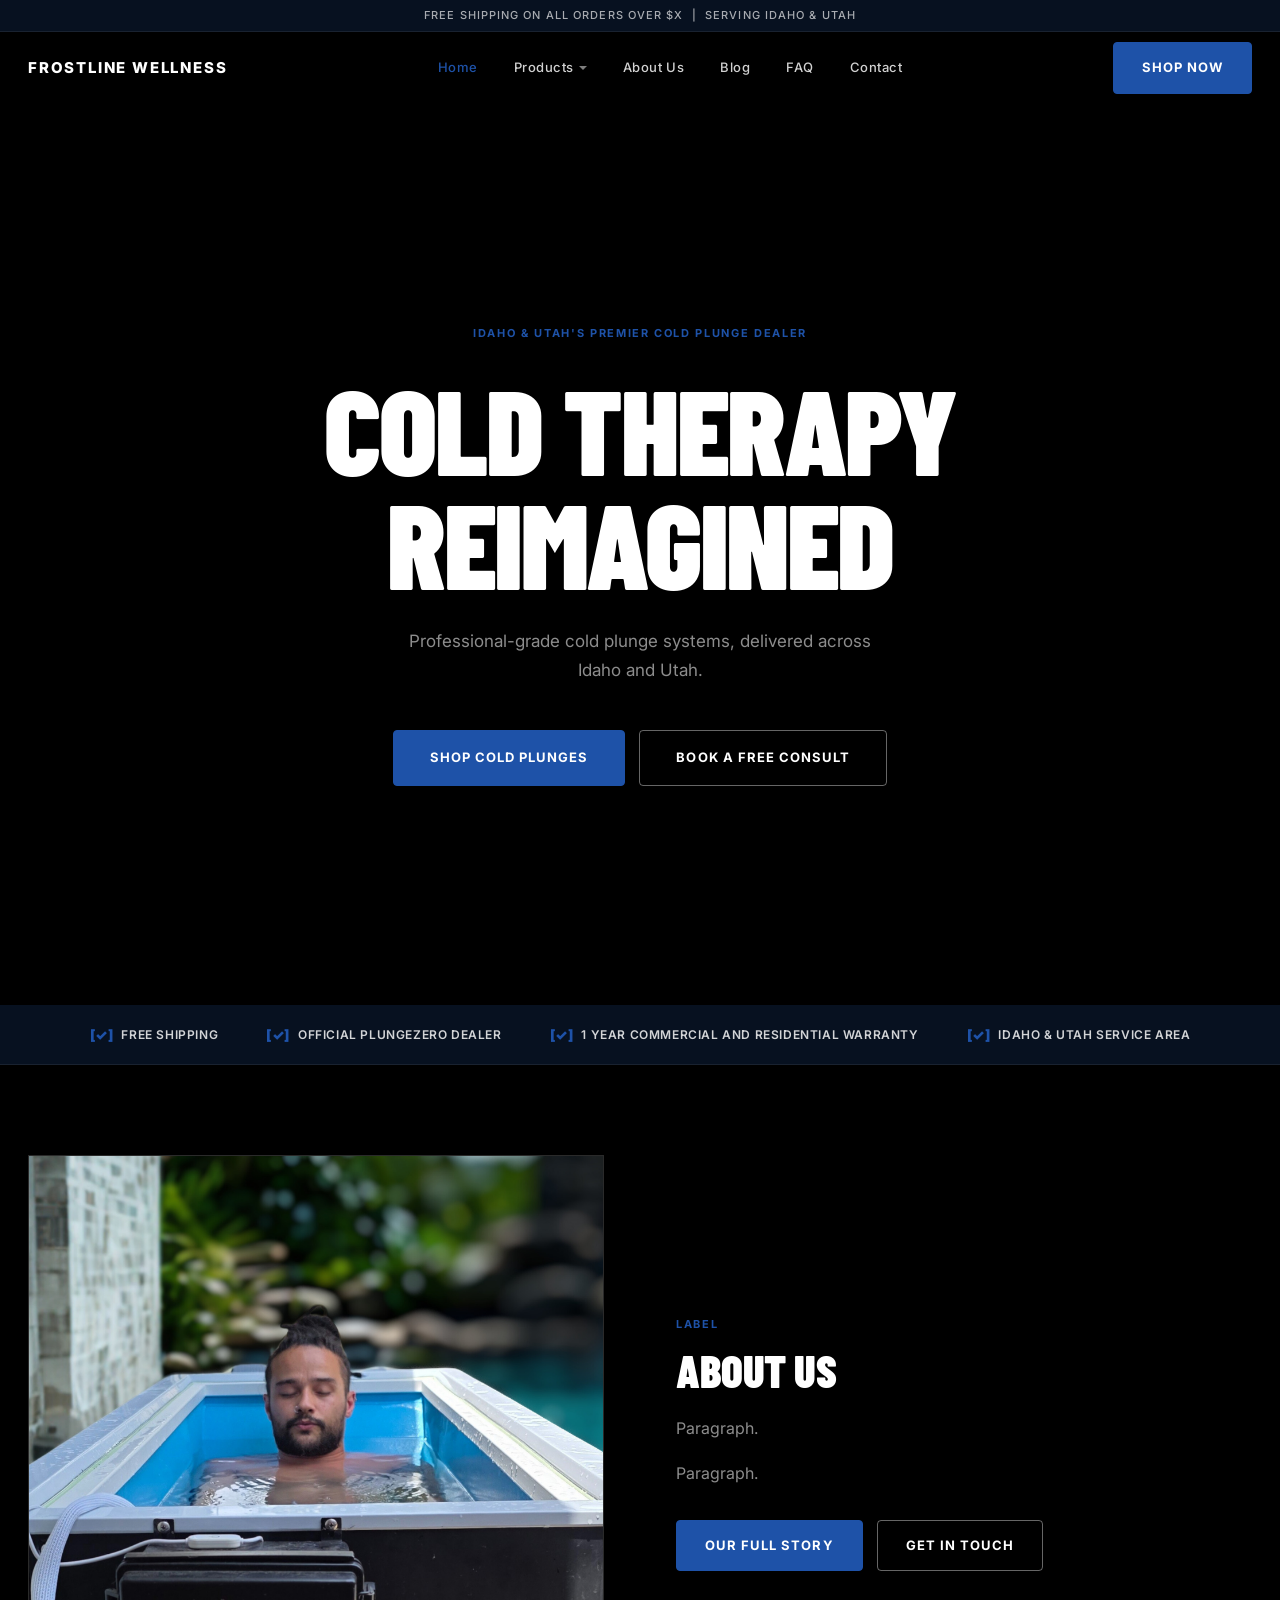
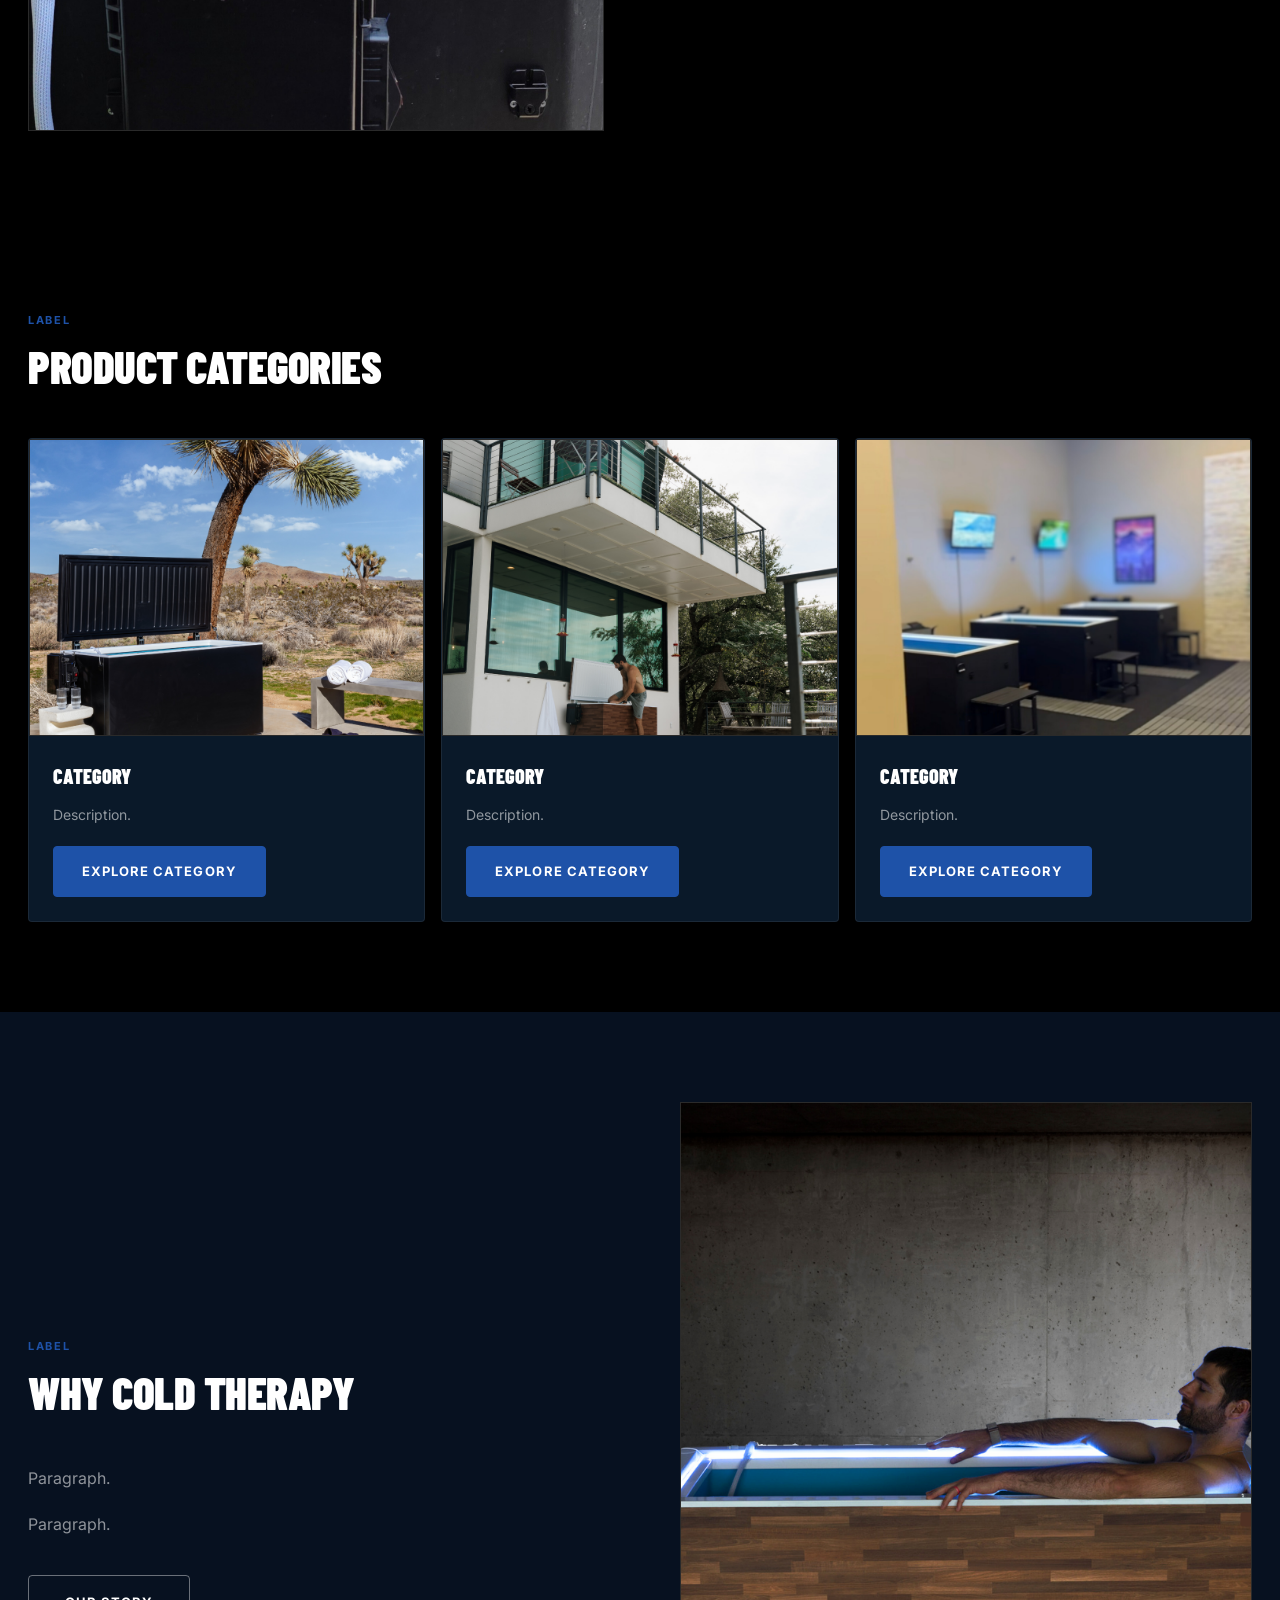
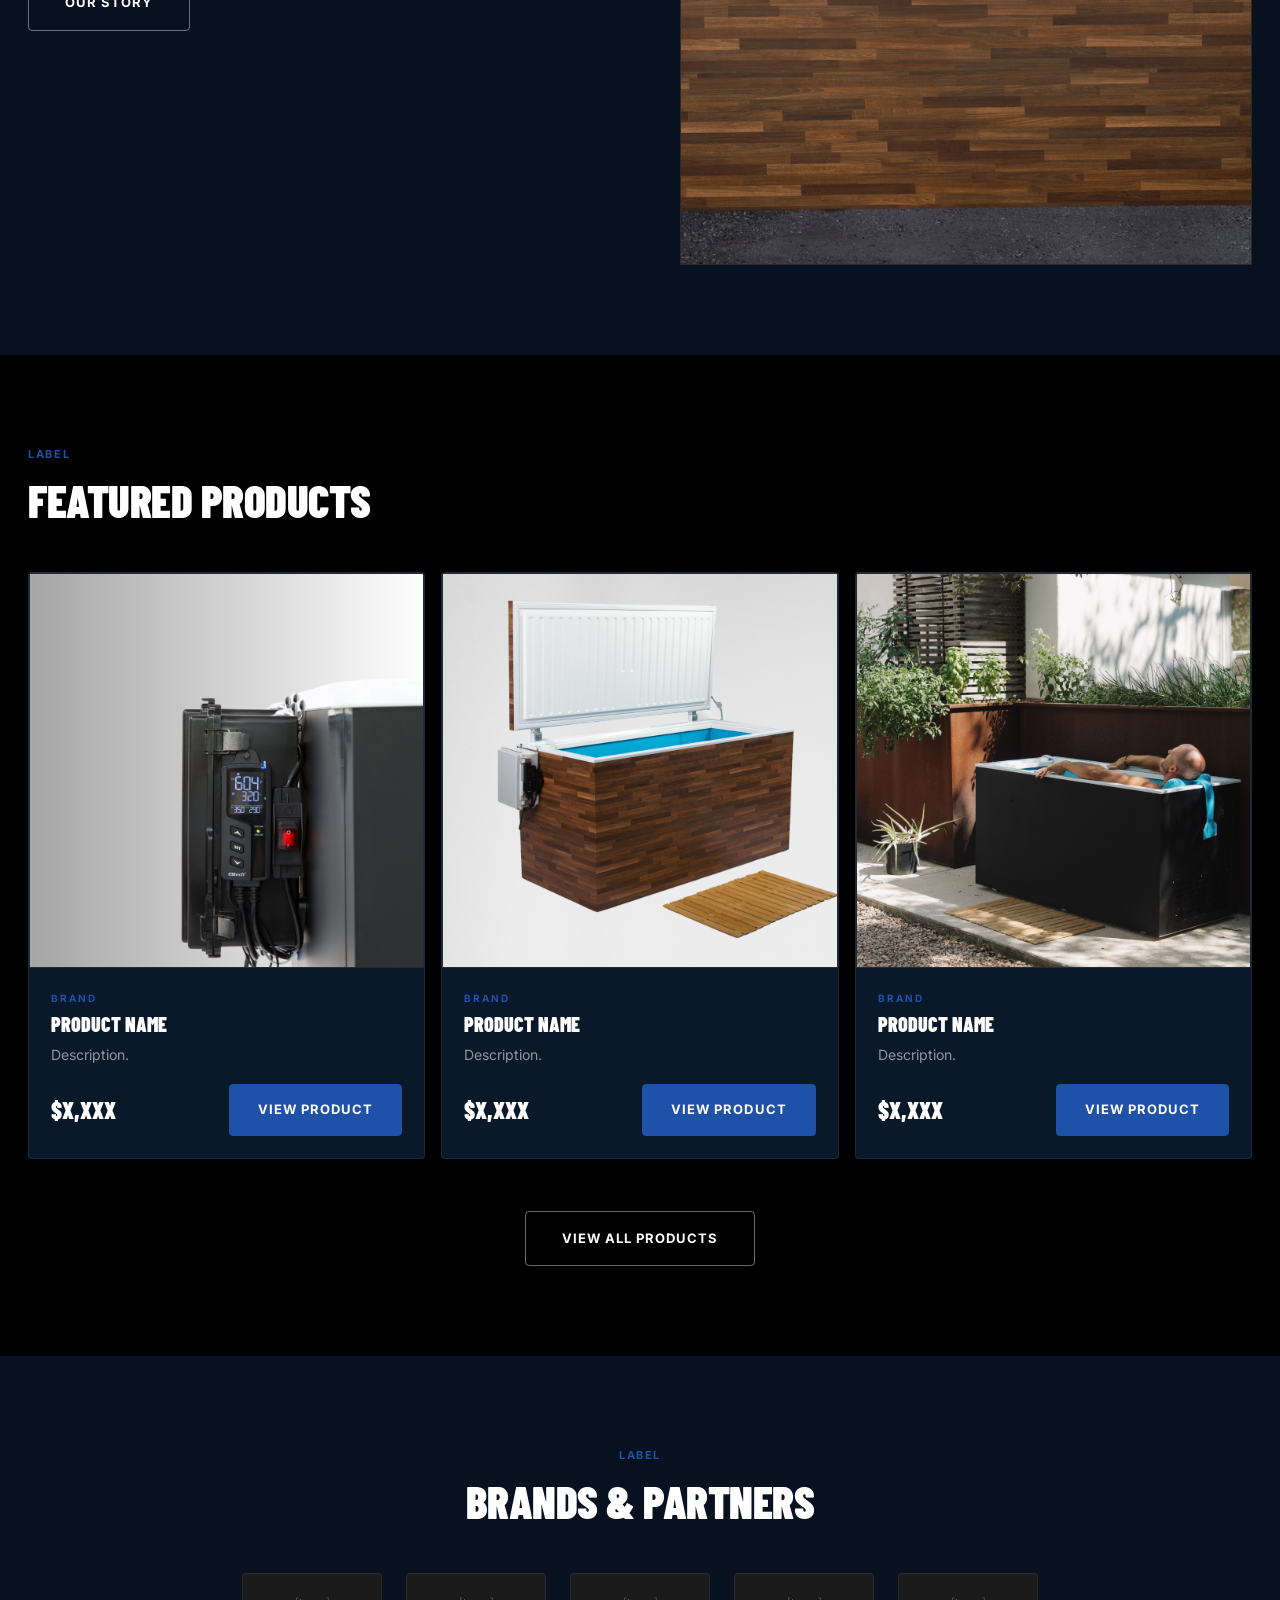
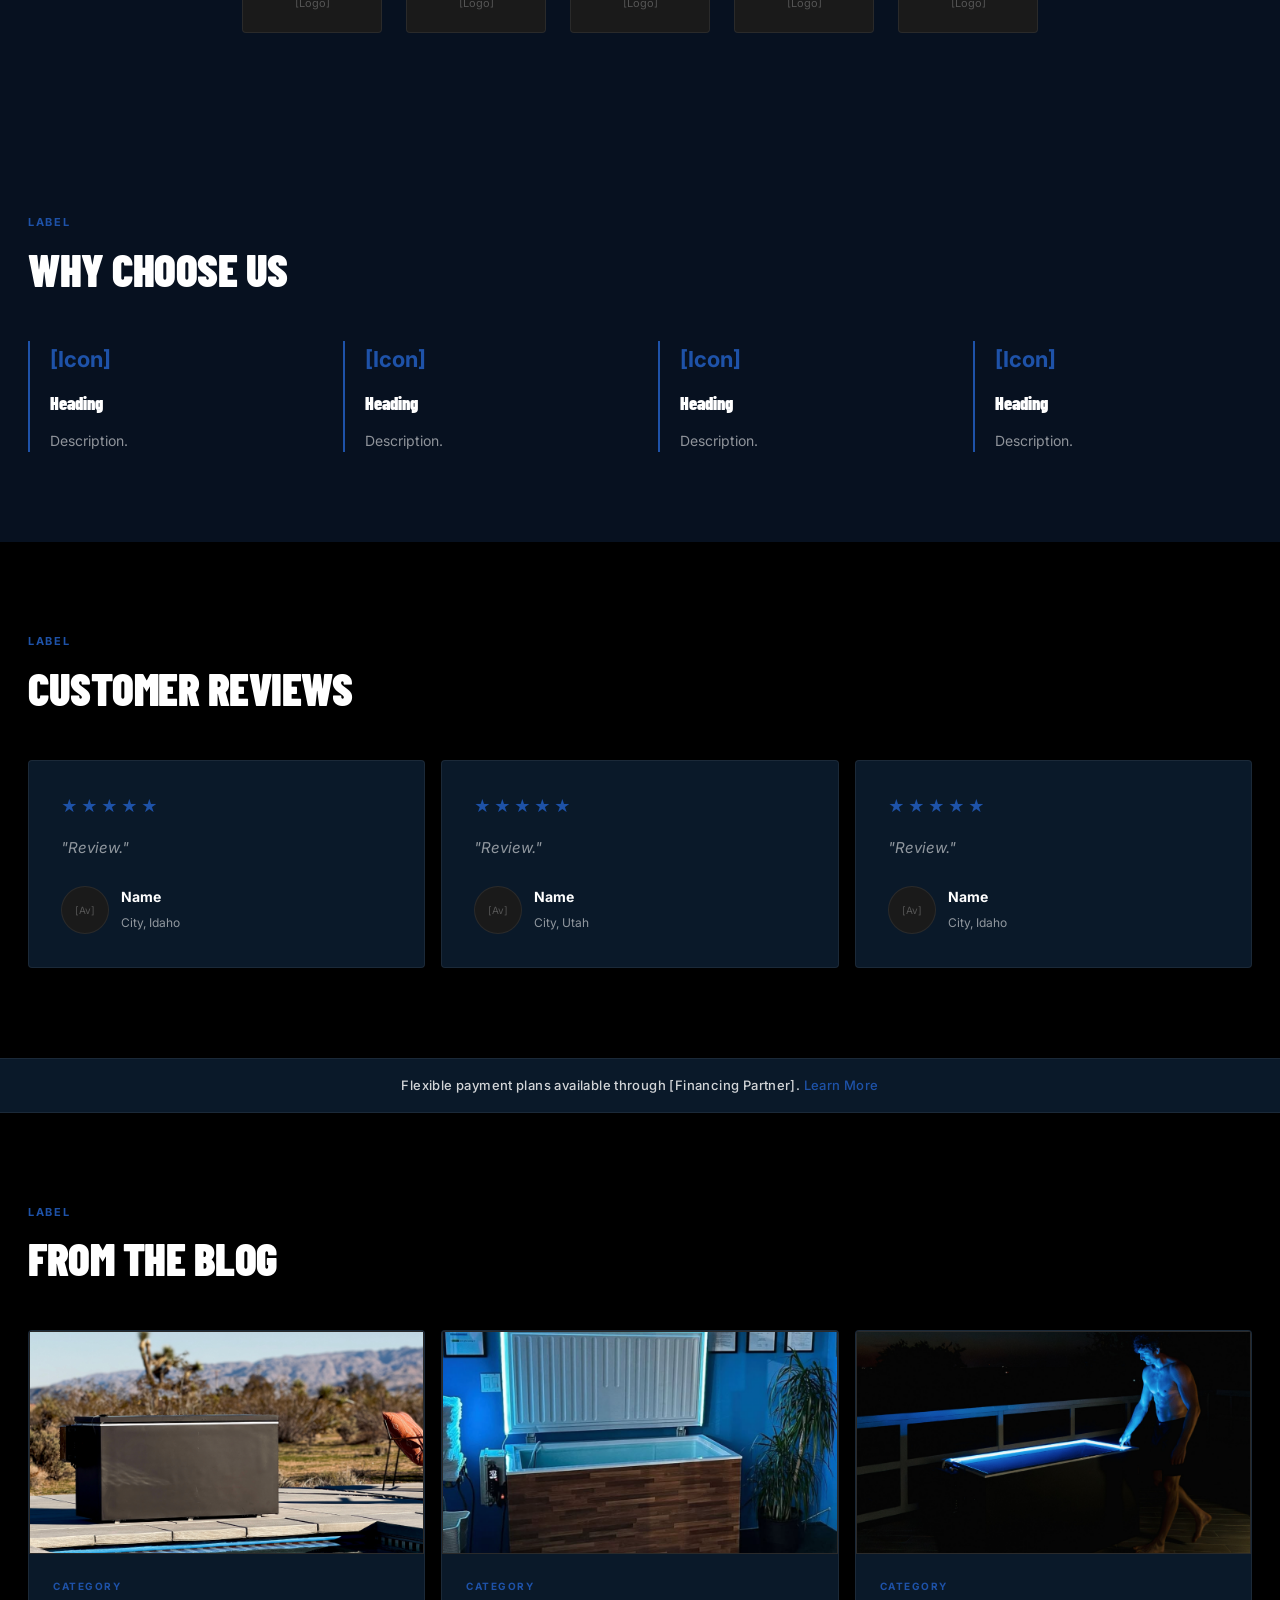
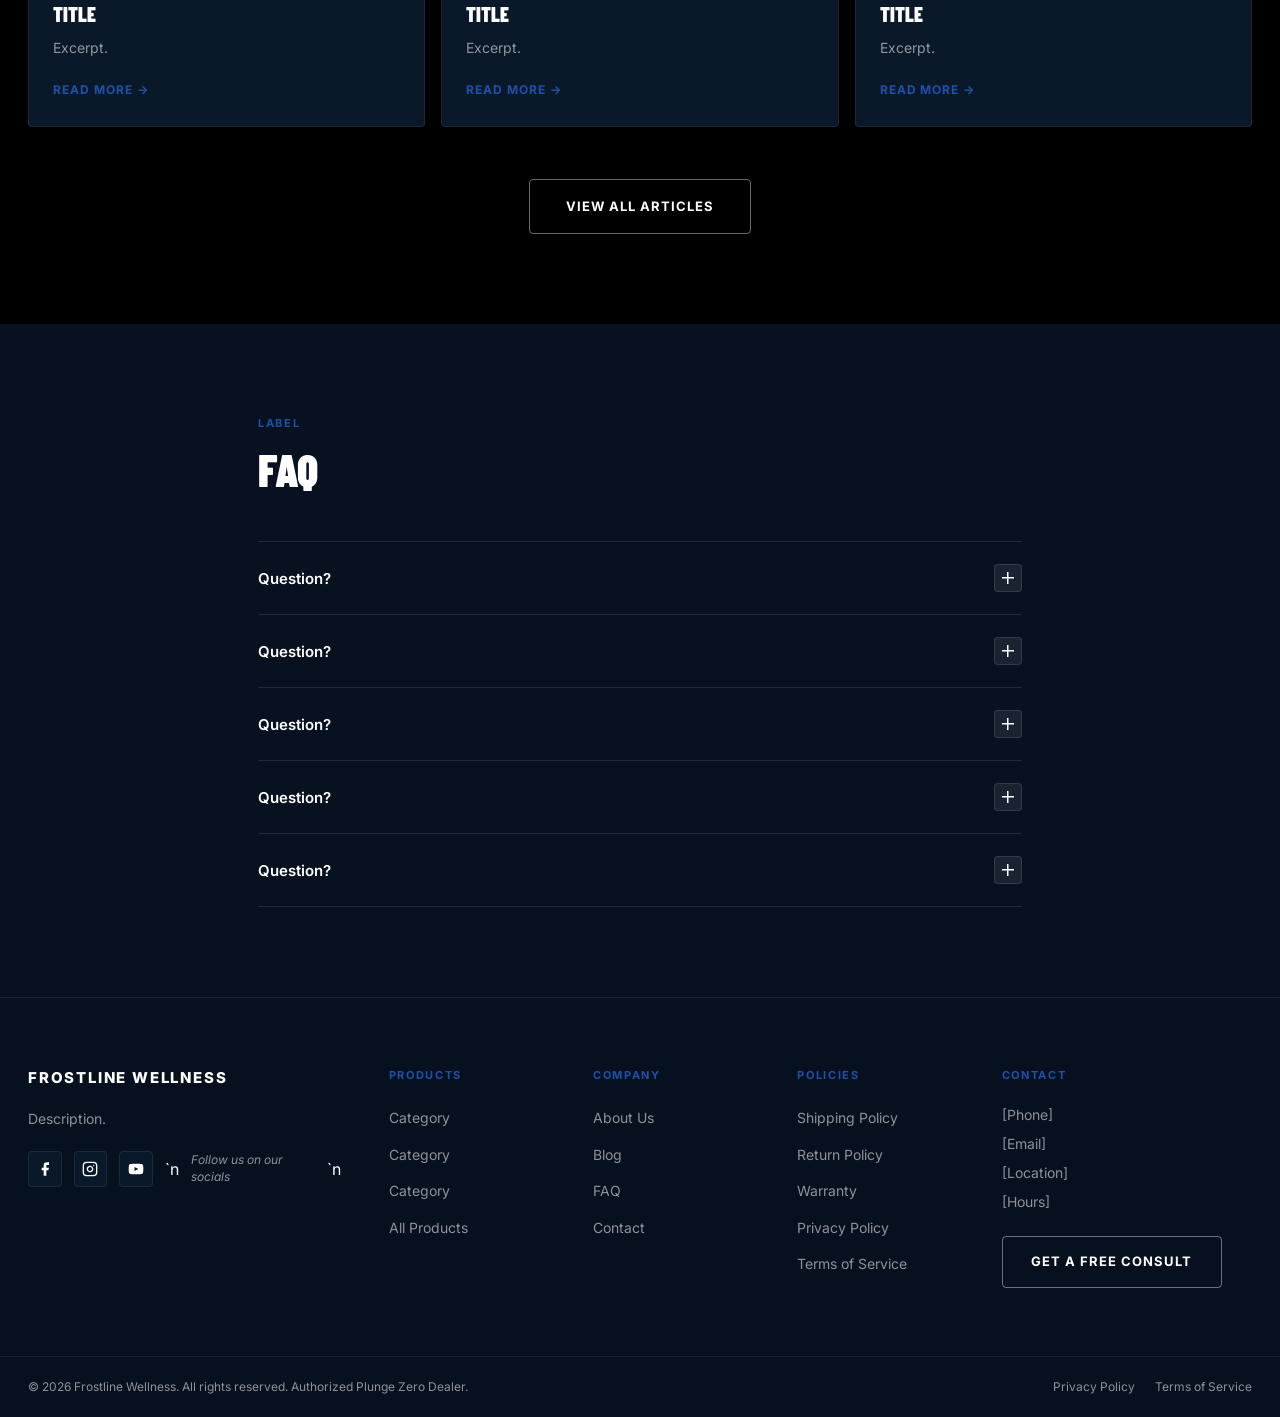
==== index.html @ bfe22d2c "Initial commit — Frostline Wellness site" ====
﻿<!DOCTYPE html>
<html lang="en">
<head>
  <meta charset="UTF-8">
  <meta name="viewport" content="width=device-width, initial-scale=1.0">
  <meta name="description" content="Meta description.">
  <title>Frostline Wellness</title>
  <link rel="stylesheet" href="styles.css">
  <link rel="preconnect" href="https://fonts.googleapis.com">
  <link rel="preconnect" href="https://fonts.gstatic.com" crossorigin>
  <link href="https://fonts.googleapis.com/css2?family=Barlow+Condensed:wght@700;900&family=Inter:wght@300;400;500;600;700;800&display=swap" rel="stylesheet">
</head>
<body>

  <!-- ============================================================
       ANNOUNCEMENT BAR
  ============================================================ -->
  <div class="announcement-bar">
    <p>Free shipping on all orders over $X &nbsp;|&nbsp; Serving Idaho &amp; Utah</p>
  </div>

  <!-- ============================================================
       HEADER / NAVIGATION
  ============================================================ -->
  <header class="site-header" id="siteHeader">
    <nav class="nav-container">

      <a href="index.html" class="nav-logo">Frostline Wellness</a>

      <ul class="nav-links">
        <li><a href="index.html" class="nav-active">Home</a></li>
        <li class="nav-dropdown">
          <a href="cold-plunge.html">Products</a>
          <ul class="nav-dropdown-menu">
            <li><a href="cold-plunge.html">Residential</a></li>
            <li><a href="cold-plunge.html">Commercial</a></li>
          </ul>
        </li>
        <li><a href="about.html">About Us</a></li>
        <li><a href="blog.html">Blog</a></li>
        <li><a href="faq.html">FAQ</a></li>
        <li><a href="contact.html">Contact</a></li>
      </ul>

      <div class="nav-actions">
        <a href="cold-plunge.html" class="btn btn-accent">Shop Now</a>
      </div>

      <button class="hamburger" id="hamburger" aria-label="Open menu">
        <span></span>
        <span></span>
        <span></span>
      </button>
    </nav>

    <!-- Mobile Menu -->
    <div class="mobile-menu" id="mobileMenu">
      <ul>
        <li><a href="index.html">Home</a></li>
        <li><a href="about.html">About Us</a></li>
        <li><a href="cold-plunge.html">Products</a></li>
        <li class="mobile-sub"><a href="cold-plunge.html">Residential</a></li>
        <li class="mobile-sub"><a href="cold-plunge.html">Commercial</a></li>
        <li><a href="blog.html">Blog</a></li>
        <li><a href="faq.html">FAQ</a></li>
        <li><a href="contact.html">Contact</a></li>
      </ul>
      <div class="mobile-menu-actions">
        <a href="cold-plunge.html" class="btn btn-accent">Shop Now</a>
      </div>
    </div>
  </header>

  <!-- ============================================================
       MAIN CONTENT
  ============================================================ -->
  <main>

    <!-- HERO -->
    <section class="hero">
      <div class="hero-content">
        <span class="hero-eyebrow">Idaho &amp; Utah's Premier Cold Plunge Dealer</span>
        <h1>COLD THERAPY<br><span class="accent-text">Reimagined</span></h1>
        <p class="hero-subtext">Professional-grade cold plunge systems, delivered across Idaho and Utah.</p>
        <div class="hero-ctas">
          <a href="cold-plunge.html" class="btn btn-accent btn-large">Shop Cold Plunges</a>
          <a href="contact.html" class="btn btn-outline-hero btn-large">Book a Free Consult</a>
        </div>
      </div>
    </section>

    <!-- TRUST BAR -->
    <div class="trust-bar">
      <div class="trust-bar-inner">
        <div class="trust-item">
          <span class="trust-icon">[&#10003;]</span>
          <span>Free Shipping</span>
        </div>
        <div class="trust-item">
          <span class="trust-icon">[&#10003;]</span>
          <span>Official PlungeZero Dealer</span>
        </div>
        <div class="trust-item">
          <span class="trust-icon">[&#10003;]</span>
          <span>1 Year Commercial and Residential Warranty</span>
        </div>
        <div class="trust-item">
          <span class="trust-icon">[&#10003;]</span>
          <span>Idaho &amp; Utah Service Area</span>
        </div>
      </div>
    </div>

    <!-- BRIEF ABOUT US -->
    <section class="section about-brief">
      <div class="container">
        <div class="about-brief-grid">
          <div class="about-brief-img">
            <div class="img-placeholder about-brief-photo" style="padding:0;overflow:hidden;"><img src="project%20media/residential-matte-black-softtop-poolside-use.png" alt="Cold plunge lifestyle shot" style="width:100%;height:100%;object-fit:cover;display:block;"></div>
          </div>
          <div class="about-brief-text">
            <span class="section-label">Label</span>
            <h2>About Us</h2>
            <p>Paragraph.</p>
            <p>Paragraph.</p>
            <div class="about-brief-actions">
              <a href="about.html" class="btn btn-primary">Our Full Story</a>
              <a href="contact.html" class="btn btn-outline">Get in Touch</a>
            </div>
          </div>
        </div>
      </div>
    </section>

    <!-- PRODUCT CATEGORIES -->
    <section class="section categories">
      <div class="container">
        <span class="section-label">Label</span>
        <h2>Product Categories</h2>
        <div class="categories-grid">

          <div class="category-card reveal-item">
            <div class="category-img-placeholder" style="padding:0;overflow:hidden;"><img src="project%20media/residential-matte-black-hardtop-desert-day.png" alt="Matte Black cold plunge in desert setting" style="width:100%;height:100%;object-fit:cover;display:block;"></div>
            <div class="category-card-body">
              <h3>Category</h3>
              <p>Description.</p>
              <a href="#" class="btn btn-primary">Explore Category</a>
            </div>
          </div>

          <div class="category-card reveal-item">
            <div class="category-img-placeholder" style="padding:0;overflow:hidden;"><img src="project%20media/residential-saunaskin-hardtop-poolside.png" alt="SaunaSkin cold plunge poolside" style="width:100%;height:100%;object-fit:cover;display:block;"></div>
            <div class="category-card-body">
              <h3>Category</h3>
              <p>Description.</p>
              <a href="#" class="btn btn-primary">Explore Category</a>
            </div>
          </div>

          <div class="category-card reveal-item">
            <div class="category-img-placeholder" style="padding:0;overflow:hidden;"><img src="project%20media/commercial-matte-black-softtop-studio-row.png" alt="Commercial cold plunge studio installation" style="width:100%;height:100%;object-fit:cover;display:block;"></div>
            <div class="category-card-body">
              <h3>Category</h3>
              <p>Description.</p>
              <a href="#" class="btn btn-primary">Explore Category</a>
            </div>
          </div>

        </div>
      </div>
    </section>

    <!-- VALUE PROPOSITION / TRANSFORMATION -->
    <section class="section dark-section value-prop">
      <div class="container">
        <div class="value-prop-grid">
          <div class="value-prop-text">
            <span class="section-label light">Label</span>
            <h2>Why Cold Therapy</h2>
            <p>Paragraph.</p>
            <p>Paragraph.</p>
            <a href="#" class="btn btn-outline-light btn-large">Our Story</a>
          </div>
          <div class="value-prop-img">
            <div class="img-placeholder tall" style="padding:0;overflow:hidden;"><img src="project%20media/residential-saunaskin-softtop-led-use.png" alt="SaunaSkin cold plunge with LED lighting" style="width:100%;height:100%;object-fit:cover;display:block;"></div>
          </div>
        </div>
      </div>
    </section>

    <!-- FEATURED PRODUCTS -->
    <section class="section products">
      <div class="container">
        <span class="section-label">Label</span>
        <h2>Featured Products</h2>
        <div class="products-grid">

          <div class="product-card reveal-item">
            <div class="product-img-placeholder" style="padding:0;overflow:hidden;"><img src="project%20media/MBHT%20Feature.png" alt="Plunge Zero Matte Black Hard Top" style="width:100%;height:100%;object-fit:cover;display:block;"></div>
            <div class="product-info">
              <span class="product-brand">Brand</span>
              <h3 class="product-name">Product Name</h3>
              <p class="product-desc">Description.</p>
              <div class="product-footer">
                <span class="product-price">$X,XXX</span>
                <a href="#" class="btn btn-primary">View Product</a>
              </div>
            </div>
          </div>

          <div class="product-card reveal-item">
            <div class="product-img-placeholder" style="padding:0;overflow:hidden;"><img src="project%20media/SSHT.png" alt="Plunge Zero SaunaSkin Hard Top" style="width:100%;height:100%;object-fit:cover;display:block;"></div>
            <div class="product-info">
              <span class="product-brand">Brand</span>
              <h3 class="product-name">Product Name</h3>
              <p class="product-desc">Description.</p>
              <div class="product-footer">
                <span class="product-price">$X,XXX</span>
                <a href="#" class="btn btn-primary">View Product</a>
              </div>
            </div>
          </div>

          <div class="product-card reveal-item">
            <div class="product-img-placeholder" style="padding:0;overflow:hidden;"><img src="project%20media/MBST%20(4).png" alt="Plunge Zero Matte Black Soft Top" style="width:100%;height:100%;object-fit:cover;display:block;"></div>
            <div class="product-info">
              <span class="product-brand">Brand</span>
              <h3 class="product-name">Product Name</h3>
              <p class="product-desc">Description.</p>
              <div class="product-footer">
                <span class="product-price">$X,XXX</span>
                <a href="#" class="btn btn-primary">View Product</a>
              </div>
            </div>
          </div>

        </div>
        <div class="section-cta">
          <a href="#" class="btn btn-outline btn-large">View All Products</a>
        </div>
      </div>
    </section>

    <!-- BRANDS / PARTNERS -->
    <section class="section brands">
      <div class="container">
        <span class="section-label">Label</span>
        <h2>Brands &amp; Partners</h2>
        <div class="brands-grid">
          <div class="brand-logo-placeholder">[Logo]</div>
          <div class="brand-logo-placeholder">[Logo]</div>
          <div class="brand-logo-placeholder">[Logo]</div>
          <div class="brand-logo-placeholder">[Logo]</div>
          <div class="brand-logo-placeholder">[Logo]</div>
        </div>
      </div>
    </section>

    <!-- WHY CHOOSE US / TRUST -->
    <section class="section dark-section why-us">
      <div class="container">
        <span class="section-label light">Label</span>
        <h2>Why Choose Us</h2>
        <div class="why-us-grid">

          <div class="why-card reveal-item">
            <div class="why-icon">[Icon]</div>
            <h3>Heading</h3>
            <p>Description.</p>
          </div>

          <div class="why-card reveal-item">
            <div class="why-icon">[Icon]</div>
            <h3>Heading</h3>
            <p>Description.</p>
          </div>

          <div class="why-card reveal-item">
            <div class="why-icon">[Icon]</div>
            <h3>Heading</h3>
            <p>Description.</p>
          </div>

          <div class="why-card reveal-item">
            <div class="why-icon">[Icon]</div>
            <h3>Heading</h3>
            <p>Description.</p>
          </div>

        </div>
      </div>
    </section>

    <!-- TESTIMONIALS / REVIEWS -->
    <section class="section testimonials">
      <div class="container">
        <span class="section-label">Label</span>
        <h2>Customer Reviews</h2>
        <div class="testimonials-grid">

          <div class="testimonial-card reveal-item">
            <div class="stars">&#9733;&#9733;&#9733;&#9733;&#9733;</div>
            <p>"Review."</p>
            <div class="reviewer">
              <div class="reviewer-avatar">[Av]</div>
              <div>
                <strong>Name</strong>
                <span>City, Idaho</span>
              </div>
            </div>
          </div>

          <div class="testimonial-card reveal-item">
            <div class="stars">&#9733;&#9733;&#9733;&#9733;&#9733;</div>
            <p>"Review."</p>
            <div class="reviewer">
              <div class="reviewer-avatar">[Av]</div>
              <div>
                <strong>Name</strong>
                <span>City, Utah</span>
              </div>
            </div>
          </div>

          <div class="testimonial-card reveal-item">
            <div class="stars">&#9733;&#9733;&#9733;&#9733;&#9733;</div>
            <p>"Review."</p>
            <div class="reviewer">
              <div class="reviewer-avatar">[Av]</div>
              <div>
                <strong>Name</strong>
                <span>City, Idaho</span>
              </div>
            </div>
          </div>

        </div>
      </div>
    </section>

    <!-- FINANCING BANNER -->
    <div class="financing-banner">
      <div class="container">
        <p>Flexible payment plans available through [Financing Partner]. <a href="#">Learn More</a></p>
      </div>
    </div>

    <!-- BLOG PREVIEW -->
    <section class="section blog">
      <div class="container">
        <span class="section-label">Label</span>
        <h2>From the Blog</h2>
        <div class="blog-grid">

          <article class="blog-card reveal-item">
            <div class="blog-img-placeholder" style="padding:0;overflow:hidden;"><img src="project%20media/residential-matte-black-hardtop-poolside.png" alt="Cold plunge poolside" style="width:100%;height:100%;object-fit:cover;display:block;"></div>
            <div class="blog-content">
              <span class="blog-category">Category</span>
              <h3>Title</h3>
              <p>Excerpt.</p>
              <a href="#" class="read-more">Read More &rarr;</a>
            </div>
          </article>

          <article class="blog-card reveal-item">
            <div class="blog-img-placeholder" style="padding:0;overflow:hidden;"><img src="project%20media/commercial-saunaskin-hardtop-spa-open.png" alt="Commercial cold plunge spa" style="width:100%;height:100%;object-fit:cover;display:block;"></div>
            <div class="blog-content">
              <span class="blog-category">Category</span>
              <h3>Title</h3>
              <p>Excerpt.</p>
              <a href="#" class="read-more">Read More &rarr;</a>
            </div>
          </article>

          <article class="blog-card reveal-item">
            <div class="blog-img-placeholder" style="padding:0;overflow:hidden;"><img src="project%20media/residential-matte-black-softtop-led-night.png" alt="Cold plunge with LED lighting at night" style="width:100%;height:100%;object-fit:cover;display:block;"></div>
            <div class="blog-content">
              <span class="blog-category">Category</span>
              <h3>Title</h3>
              <p>Excerpt.</p>
              <a href="#" class="read-more">Read More &rarr;</a>
            </div>
          </article>

        </div>
        <div class="section-cta">
          <a href="#" class="btn btn-outline btn-large">View All Articles</a>
        </div>
      </div>
    </section>

    <!-- FAQ -->
    <section class="section dark-section faq">
      <div class="container faq-container">
        <span class="section-label light">Label</span>
        <h2>FAQ</h2>
        <div class="faq-list">

          <div class="faq-item">
            <button class="faq-question">Question?</button>
            <div class="faq-answer">
              <p>Answer.</p>
            </div>
          </div>

          <div class="faq-item">
            <button class="faq-question">Question?</button>
            <div class="faq-answer">
              <p>Answer.</p>
            </div>
          </div>

          <div class="faq-item">
            <button class="faq-question">Question?</button>
            <div class="faq-answer">
              <p>Answer.</p>
            </div>
          </div>

          <div class="faq-item">
            <button class="faq-question">Question?</button>
            <div class="faq-answer">
              <p>Answer.</p>
            </div>
          </div>

          <div class="faq-item">
            <button class="faq-question">Question?</button>
            <div class="faq-answer">
              <p>Answer.</p>
            </div>
          </div>

        </div>
      </div>
    </section>

  </main>

  <!-- ============================================================
       FOOTER
  ============================================================ -->
  <footer class="site-footer">
    <div class="footer-top">
      <div class="container footer-grid">

        <div class="footer-brand">
          <div class="footer-logo">Frostline Wellness</div>
          <p>Description.</p>
          <div class="footer-social">
            <a href="#" class="social-link" aria-label="Facebook"><svg width="16" height="16" viewBox="0 0 24 24" fill="currentColor" aria-hidden="true"><path d="M18 2h-3a5 5 0 0 0-5 5v3H7v4h3v8h4v-8h3l1-4h-4V7a1 1 0 0 1 1-1h3z"/></svg></a>
            <a href="#" class="social-link" aria-label="Instagram"><svg width="16" height="16" viewBox="0 0 24 24" fill="none" stroke="currentColor" stroke-width="2" stroke-linecap="round" stroke-linejoin="round" aria-hidden="true"><rect x="2" y="2" width="20" height="20" rx="5" ry="5"/><path d="M16 11.37A4 4 0 1 1 12.63 8 4 4 0 0 1 16 11.37z"/><line x1="17.5" y1="6.5" x2="17.51" y2="6.5"/></svg></a>
            <a href="#" class="social-link" aria-label="YouTube"><svg width="16" height="16" viewBox="0 0 24 24" fill="currentColor" aria-hidden="true"><path fill-rule="evenodd" d="M22.54 6.42a2.78 2.78 0 0 0-1.95-1.96C18.88 4 12 4 12 4s-6.88 0-8.59.46a2.78 2.78 0 0 0-1.95 1.96A29 29 0 0 0 1 12a29 29 0 0 0 .46 5.58A2.78 2.78 0 0 0 3.41 19.54C5.12 20 12 20 12 20s6.88 0 8.59-.46a2.78 2.78 0 0 0 1.95-1.96A29 29 0 0 0 23 12a29 29 0 0 0-.46-5.58zM9.75 8.98L15.5 12L9.75 15.02z"/></svg></a>`n            <p class="footer-social-incentive">Follow us on our socials</p>`n          </div>
        </div>

        <div class="footer-nav">
          <h4>Products</h4>
          <ul>
            <li><a href="#">Category</a></li>
            <li><a href="#">Category</a></li>
            <li><a href="#">Category</a></li>
            <li><a href="#">All Products</a></li>
          </ul>
        </div>

        <div class="footer-nav">
          <h4>Company</h4>
          <ul>
            <li><a href="#">About Us</a></li>
            <li><a href="#">Blog</a></li>
            <li><a href="#">FAQ</a></li>
            <li><a href="#">Contact</a></li>
          </ul>
        </div>

        <div class="footer-nav">
          <h4>Policies</h4>
          <ul>
            <li><a href="shipping-policy.html">Shipping Policy</a></li>
            <li><a href="return-policy.html">Return Policy</a></li>
            <li><a href="warranty.html">Warranty</a></li>
            <li><a href="privacy-policy.html">Privacy Policy</a></li>
            <li><a href="terms-of-service.html">Terms of Service</a></li>
          </ul>
        </div>

        <div class="footer-contact">
          <h4>Contact</h4>
          <p>[Phone]</p>
          <p>[Email]</p>
          <p>[Location]</p>
          <p>[Hours]</p>
          <a href="#" class="btn btn-outline-light" style="margin-top:16px; display:inline-block;">Get a Free Consult</a>
        </div>

      </div>
    </div>

    <div class="footer-bottom">
      <div class="container footer-bottom-inner">
        <p>&copy; 2026 Frostline Wellness. All rights reserved. Authorized Plunge Zero Dealer.</p>
        <div class="footer-bottom-links">
          <a href="privacy-policy.html">Privacy Policy</a>
          <a href="terms-of-service.html">Terms of Service</a>
        </div>
      </div>
    </div>
  </footer>
  </div>

  <script src="main.js"></script>
</body>
</html>
---- styles.css ----
/* ============================================================
   FROSTLINE WELLNESS — Dark Premium Design
   Palette: #000 / #0a0a0a / #111 / #fff / #00E0FF
   Fonts: Barlow Condensed (display) + Inter (body)
   Border-radius: 4px max
============================================================ */

/* ---- VARIABLES -------------------------------------------- */
:root {
  --black:         #000000;
  --near-black:    #06101e;
  --card-bg:       #0a1929;
  --surface:       #071120;
  --white:         #ffffff;
  --accent:        #1e52a8;
  --accent-dark:   #163f90;
  --text-muted:    rgba(255,255,255,0.55);
  --text-dim:      rgba(255,255,255,0.82);
  --border-subtle: rgba(255,255,255,0.07);
  --border-faint:  rgba(255,255,255,0.10);
  --font-display:  'Barlow Condensed', sans-serif;
  --font-body:     'Inter', sans-serif;
  --header-h:      72px;
  --max-w:         1280px;
  --section-v:     90px;
  --radius:        4px;
  --ease:          0.2s ease;
}

/* ---- RESET ------------------------------------------------ */
*, *::before, *::after { box-sizing: border-box; margin: 0; padding: 0; }
html { scroll-behavior: smooth; }
body {
  font-family: var(--font-body);
  background: var(--black);
  color: var(--white);
  line-height: 1.65;
  font-size: 16px;
}
img { max-width: 100%; display: block; }
a { text-decoration: none; color: inherit; }
ul { list-style: none; }
button { font-family: var(--font-body); cursor: pointer; }
h1, h2, h3, h4, h5, h6 { font-family: var(--font-display); }

/* ---- UTILITY ---------------------------------------------- */
.container {
  max-width: var(--max-w);
  margin: 0 auto;
  padding: 0 28px;
}

.section { padding: var(--section-v) 0; }

.dark-section {
  background-color: var(--surface);
  color: var(--white);
}

.section-label {
  display: block;
  font-family: var(--font-body);
  font-size: 11px;
  font-weight: 700;
  letter-spacing: 0.15em;
  text-transform: uppercase;
  color: var(--accent);
  margin-bottom: 14px;
}

.section-label.light { color: var(--accent); }

h2 {
  font-size: clamp(28px, 3.5vw, 46px);
  font-weight: 900;
  line-height: 1.05;
  letter-spacing: -0.5px;
  margin-bottom: 48px;
  text-transform: uppercase;
}

.section-cta {
  text-align: center;
  margin-top: 52px;
}

/* ---- BUTTONS ---------------------------------------------- */
.btn {
  display: inline-block;
  padding: 14px 28px;
  font-family: var(--font-body);
  font-size: 13px;
  font-weight: 700;
  letter-spacing: 0.08em;
  text-transform: uppercase;
  border-radius: var(--radius);
  border: 1px solid transparent;
  cursor: pointer;
  transition: all var(--ease);
  white-space: nowrap;
  text-align: center;
}

.btn-primary,
.btn-accent {
  background: var(--accent);
  color: var(--white);
  border-color: var(--accent);
}
.btn-primary:hover,
.btn-accent:hover {
  background: var(--accent-dark);
  border-color: var(--accent-dark);
}

.btn-outline {
  background: transparent;
  color: var(--white);
  border-color: rgba(255,255,255,0.4);
}
.btn-outline:hover {
  background: rgba(255,255,255,0.08);
  border-color: rgba(255,255,255,0.6);
}

.btn-outline-light {
  background: transparent;
  color: var(--white);
  border-color: rgba(255,255,255,0.4);
}
.btn-outline-light:hover {
  background: rgba(255,255,255,0.08);
  border-color: rgba(255,255,255,0.6);
}

.btn-outline-hero {
  background: transparent;
  color: var(--white);
  border-color: rgba(255,255,255,0.4);
}
.btn-outline-hero:hover {
  background: rgba(255,255,255,0.08);
  border-color: rgba(255,255,255,0.6);
}

.btn-ghost {
  background: transparent;
  color: var(--text-dim);
  border-color: transparent;
}
.btn-ghost:hover { color: var(--white); }

.btn-dark {
  background: var(--card-bg);
  color: var(--white);
  border-color: var(--border-faint);
}
.btn-dark:hover { background: #1a1a1a; }

.btn-large {
  padding: 16px 36px;
  font-size: 13px;
}

/* ---- PLACEHOLDER BLOCKS ----------------------------------- */
.hero-bg-placeholder,
.img-placeholder,
.category-img-placeholder,
.product-img-placeholder,
.blog-img-placeholder,
.reviewer-avatar,
.brand-logo-placeholder,
.popup-img-placeholder {
  background-color: #1a1a1a;
  display: flex;
  align-items: center;
  justify-content: center;
  color: #555;
  font-size: 12px;
  text-align: center;
  padding: 8px;
  line-height: 1.4;
  border: 1px solid var(--border-subtle);
}

/* ---- ANNOUNCEMENT BAR ------------------------------------ */
.announcement-bar {
  background: var(--surface);
  border-bottom: 0.5px solid var(--border-subtle);
  height: 32px;
  display: flex;
  align-items: center;
  justify-content: center;
  padding: 0 20px;
}

.announcement-bar p {
  font-family: var(--font-body);
  font-size: 11px;
  font-weight: 500;
  letter-spacing: 0.1em;
  text-transform: uppercase;
  color: rgba(255,255,255,0.65);
}

/* ---- HEADER ----------------------------------------------- */
.site-header {
  position: sticky;
  top: 0;
  z-index: 200;
  background: transparent;
  border-bottom: 0.5px solid transparent;
  transition: background var(--ease), border-color var(--ease);
}

.site-header.scrolled {
  background: var(--near-black);
  border-bottom-color: rgba(255,255,255,0.1);
}

.nav-container {
  max-width: var(--max-w);
  margin: 0 auto;
  padding: 0 28px;
  height: var(--header-h);
  display: flex;
  align-items: center;
  justify-content: space-between;
  gap: 20px;
}

.nav-logo {
  font-family: var(--font-body);
  font-size: 15px;
  font-weight: 800;
  letter-spacing: 0.12em;
  text-transform: uppercase;
  color: var(--white);
  flex-shrink: 0;
}

.nav-links {
  display: flex;
  gap: 36px;
  align-items: center;
}

.nav-links > li {
  display: flex;
  align-items: center;
}

.nav-links a {
  font-family: var(--font-body);
  font-size: 13px;
  font-weight: 500;
  letter-spacing: 0.04em;
  color: var(--text-dim);
  transition: color var(--ease);
}
.nav-links a:hover { color: var(--white); }

.nav-actions {
  display: flex;
  gap: 12px;
  align-items: center;
  flex-shrink: 0;
}

/* Hamburger */
.hamburger {
  display: none;
  flex-direction: column;
  gap: 5px;
  background: none;
  border: none;
  cursor: pointer;
  padding: 6px;
  flex-shrink: 0;
}
.hamburger span {
  display: block;
  width: 24px;
  height: 2px;
  background: var(--white);
  transition: transform var(--ease), opacity var(--ease);
}
.hamburger.open span:nth-child(1) { transform: translateY(7px) rotate(45deg); }
.hamburger.open span:nth-child(2) { opacity: 0; }
.hamburger.open span:nth-child(3) { transform: translateY(-7px) rotate(-45deg); }

/* Mobile Menu */
.mobile-menu {
  display: none;
  flex-direction: column;
  background: var(--near-black);
  border-top: 0.5px solid var(--border-faint);
  overflow: hidden;
  max-height: 0;
  transition: max-height 0.35s ease;
}
.mobile-menu.open {
  display: flex;
  max-height: 600px;
}
.mobile-menu ul { display: flex; flex-direction: column; }
.mobile-menu ul li a {
  display: block;
  padding: 16px 28px;
  font-family: var(--font-body);
  font-size: 14px;
  font-weight: 600;
  letter-spacing: 0.05em;
  text-transform: uppercase;
  color: var(--text-dim);
  border-bottom: 0.5px solid var(--border-subtle);
  transition: color var(--ease), background var(--ease);
}
.mobile-menu ul li a:hover {
  background: var(--card-bg);
  color: var(--white);
}
.mobile-menu-actions {
  display: flex;
  gap: 12px;
  padding: 20px 28px;
  flex-wrap: wrap;
}

/* ---- HERO ------------------------------------------------- */
.hero {
  min-height: 100vh;
  display: flex;
  align-items: center;
  justify-content: center;
  text-align: center;
  background: var(--black);
  overflow: hidden;
}

.hero-content {
  max-width: 760px;
  width: 100%;
  padding: 80px 28px;
  color: var(--white);
}

.hero-eyebrow {
  display: block;
  font-family: var(--font-body);
  font-size: 11px;
  font-weight: 700;
  letter-spacing: 0.15em;
  text-transform: uppercase;
  color: var(--accent);
  margin-bottom: 28px;
}

.hero h1 {
  font-family: var(--font-display);
  font-size: clamp(64px, 10vw, 120px);
  font-weight: 900;
  line-height: 0.95;
  text-transform: uppercase;
  letter-spacing: -0.02em;
  margin-bottom: 28px;
  color: var(--white);
}

.accent-text { color: var(--white); }

.hero-subtext {
  font-family: var(--font-body);
  font-size: 17px;
  font-weight: 400;
  color: var(--text-muted);
  margin-bottom: 44px;
  max-width: 480px;
  margin-left: auto;
  margin-right: auto;
  line-height: 1.75;
}

.hero-ctas {
  display: flex;
  gap: 14px;
  flex-wrap: wrap;
  justify-content: center;
}

.hero-label {
  display: block;
  font-size: 11px;
  font-weight: 700;
  letter-spacing: 0.15em;
  text-transform: uppercase;
  color: var(--accent);
  margin-bottom: 20px;
}

/* ---- TRUST BAR ------------------------------------------- */
.trust-bar {
  background: var(--surface);
  border-bottom: 0.5px solid var(--border-subtle);
  padding: 18px 0;
}

.trust-bar-inner {
  max-width: var(--max-w);
  margin: 0 auto;
  padding: 0 28px;
  display: flex;
  justify-content: center;
  gap: 48px;
  flex-wrap: wrap;
}

.trust-item {
  display: flex;
  align-items: center;
  gap: 8px;
  font-family: var(--font-body);
  font-size: 12px;
  font-weight: 600;
  letter-spacing: 0.05em;
  text-transform: uppercase;
  color: var(--text-dim);
}

.trust-icon {
  color: var(--accent);
  font-size: 14px;
  font-weight: 900;
}

/* ---- CATEGORIES ------------------------------------------ */
.categories-grid {
  display: grid;
  grid-template-columns: repeat(3, 1fr);
  gap: 16px;
}

.categories-grid-2col {
  display: grid;
  grid-template-columns: repeat(2, 1fr);
  gap: 24px;
}

.category-card {
  background: var(--card-bg);
  border: 0.5px solid var(--border-subtle);
  border-radius: var(--radius);
  overflow: hidden;
  transition: transform var(--ease), box-shadow var(--ease);
}
.category-card:hover {
  transform: translateY(-4px);
  box-shadow: 0 12px 32px rgba(0,0,0,0.5);
}

.category-img-placeholder {
  width: 100%;
  aspect-ratio: 4 / 3;
}

.category-card-body { padding: 24px; }
.category-card-body h3 {
  font-size: 20px;
  font-weight: 900;
  margin-bottom: 10px;
  color: var(--white);
  text-transform: uppercase;
}
.category-card-body p {
  font-size: 14px;
  color: var(--text-muted);
  margin-bottom: 20px;
  line-height: 1.65;
}

/* ---- VALUE PROPOSITION ----------------------------------- */
.value-prop-grid {
  display: grid;
  grid-template-columns: 1fr 1fr;
  gap: 80px;
  align-items: center;
}

.value-prop-text h2 { color: var(--white); }
.value-prop-text p {
  color: var(--text-muted);
  margin-bottom: 18px;
  font-size: 16px;
  line-height: 1.8;
}
.value-prop-text p:last-of-type { margin-bottom: 36px; }

.img-placeholder.tall {
  width: 100%;
  aspect-ratio: 3 / 4;
}

/* ---- FEATURED PRODUCTS ----------------------------------- */
.products-grid {
  display: grid;
  grid-template-columns: repeat(3, 1fr);
  gap: 16px;
}

.product-card {
  background: var(--card-bg);
  border: 0.5px solid var(--border-subtle);
  border-radius: var(--radius);
  overflow: hidden;
  position: relative;
  transition: transform var(--ease), box-shadow var(--ease);
}
.product-card:hover {
  transform: translateY(-4px);
  box-shadow: 0 16px 40px rgba(0,0,0,0.6);
}

.product-img-placeholder {
  width: 100%;
  aspect-ratio: 1 / 1;
}

.product-info { padding: 22px; }

.product-brand {
  display: block;
  font-family: var(--font-body);
  font-size: 10px;
  font-weight: 700;
  letter-spacing: 0.2em;
  text-transform: uppercase;
  color: var(--accent);
  margin-bottom: 6px;
}

.product-name {
  font-family: var(--font-display);
  font-size: 20px;
  font-weight: 900;
  margin-bottom: 8px;
  line-height: 1.15;
  color: var(--white);
  text-transform: uppercase;
}

.product-desc {
  font-family: var(--font-body);
  font-size: 14px;
  color: var(--text-muted);
  margin-bottom: 18px;
  line-height: 1.6;
}

.product-footer {
  display: flex;
  align-items: center;
  justify-content: space-between;
  gap: 12px;
}

.product-price {
  font-family: var(--font-display);
  font-size: 24px;
  font-weight: 900;
  color: var(--white);
}

/* ---- BRANDS ---------------------------------------------- */
.brands {
  background: var(--surface);
  text-align: center;
}

.brands h2 { text-align: center; }

.brands-grid {
  display: flex;
  align-items: center;
  justify-content: center;
  gap: 24px;
  flex-wrap: wrap;
}

.brand-logo-placeholder {
  width: 140px;
  height: 60px;
  font-size: 11px;
  border-radius: var(--radius);
}

/* ---- WHY US ---------------------------------------------- */
.why-us h2 { color: var(--white); }

.why-us-grid {
  display: grid;
  grid-template-columns: repeat(4, 1fr);
  gap: 36px;
}

.why-card {
  border-left: 2px solid var(--accent);
  padding-left: 20px;
}

.why-icon {
  font-size: 22px;
  color: var(--accent);
  margin-bottom: 12px;
  font-weight: 700;
}

.why-card h3 {
  font-size: 18px;
  font-weight: 900;
  margin-bottom: 10px;
  color: var(--white);
}

.why-card p {
  font-size: 14px;
  color: var(--text-muted);
  line-height: 1.7;
}

/* ---- TESTIMONIALS ---------------------------------------- */
.testimonials-grid {
  display: grid;
  grid-template-columns: repeat(3, 1fr);
  gap: 16px;
}

.testimonial-card {
  background: var(--card-bg);
  border: 0.5px solid var(--border-subtle);
  border-radius: var(--radius);
  padding: 32px;
  transition: box-shadow var(--ease);
}
.testimonial-card:hover { box-shadow: 0 8px 24px rgba(0,0,0,0.5); }

.stars {
  font-size: 16px;
  color: var(--accent);
  letter-spacing: 3px;
  margin-bottom: 16px;
}

.testimonial-card > p {
  font-size: 15px;
  line-height: 1.75;
  color: var(--text-muted);
  margin-bottom: 24px;
  font-style: italic;
}

.reviewer {
  display: flex;
  align-items: center;
  gap: 12px;
}

.reviewer-avatar {
  width: 48px;
  height: 48px;
  border-radius: 50%;
  flex-shrink: 0;
  font-size: 10px;
}

.reviewer strong {
  display: block;
  font-size: 14px;
  font-weight: 700;
  color: var(--white);
}

.reviewer span {
  font-size: 12px;
  color: var(--text-muted);
}

/* ---- FINANCING BANNER ------------------------------------ */
.financing-banner {
  background: var(--card-bg);
  border-top: 0.5px solid var(--border-subtle);
  border-bottom: 0.5px solid var(--border-subtle);
  padding: 16px 0;
  text-align: center;
}

.financing-banner p {
  font-family: var(--font-body);
  font-size: 13px;
  font-weight: 500;
  letter-spacing: 0.03em;
  color: var(--text-dim);
}

.financing-banner a {
  color: var(--accent);
  transition: opacity var(--ease);
}
.financing-banner a:hover { opacity: 0.75; }

/* ---- BLOG ------------------------------------------------ */
.blog-grid {
  display: grid;
  grid-template-columns: repeat(3, 1fr);
  gap: 16px;
}

.blog-card {
  background: var(--card-bg);
  border: 0.5px solid var(--border-subtle);
  border-radius: var(--radius);
  overflow: hidden;
  transition: transform var(--ease), box-shadow var(--ease);
}
.blog-card:hover {
  transform: translateY(-4px);
  box-shadow: 0 12px 32px rgba(0,0,0,0.6);
}

.blog-img-placeholder {
  width: 100%;
  aspect-ratio: 16 / 9;
}

.blog-content { padding: 24px; }

.blog-category {
  display: block;
  font-family: var(--font-body);
  font-size: 10px;
  font-weight: 700;
  letter-spacing: 0.15em;
  text-transform: uppercase;
  color: var(--accent);
  margin-bottom: 8px;
}

.blog-card h3 {
  font-size: 20px;
  font-weight: 900;
  margin-bottom: 10px;
  line-height: 1.2;
  color: var(--white);
  text-transform: uppercase;
}

.blog-card p {
  font-size: 14px;
  color: var(--text-muted);
  margin-bottom: 16px;
  line-height: 1.65;
}

.read-more {
  font-family: var(--font-body);
  font-size: 12px;
  font-weight: 700;
  letter-spacing: 0.08em;
  color: var(--accent);
  text-transform: uppercase;
  transition: opacity var(--ease);
}
.read-more:hover { opacity: 0.7; }

/* ---- FAQ ------------------------------------------------- */
.faq-container { max-width: 820px; }
.faq h2 { color: var(--white); }

.faq-list { border-top: 0.5px solid var(--border-faint); }
.faq-item { border-bottom: 0.5px solid var(--border-faint); }

.faq-question {
  width: 100%;
  text-align: left;
  background: none;
  border: none;
  padding: 22px 0;
  font-family: var(--font-body);
  font-size: 15px;
  font-weight: 600;
  color: var(--white);
  cursor: pointer;
  display: flex;
  justify-content: space-between;
  align-items: center;
  gap: 16px;
  line-height: 1.4;
  transition: color var(--ease);
}
.faq-question:hover { color: var(--accent); }
.faq-question.open { color: var(--accent); }

.faq-question::after {
  content: '';
  flex-shrink: 0;
  width: 28px;
  height: 28px;
  border: 1px solid var(--border-faint);
  border-radius: var(--radius);
  background-color: rgba(255,255,255,0.08);
  background-image:
    linear-gradient(currentColor, currentColor),
    linear-gradient(currentColor, currentColor);
  background-size: 12px 1.5px, 1.5px 12px;
  background-position: center, center;
  background-repeat: no-repeat;
  transition: background-size 0.3s ease;
}
.faq-question.open::after {
  background-size: 12px 1.5px, 1.5px 0;
}

.faq-answer {
  max-height: 0;
  overflow: hidden;
  transition: max-height 0.4s ease, padding 0.3s ease;
}
.faq-answer.open {
  max-height: 400px;
  padding-bottom: 22px;
}

.faq-answer p {
  font-size: 15px;
  color: var(--text-muted);
  line-height: 1.8;
}

/* ---- EMAIL CAPTURE --------------------------------------- */
.email-capture {
  background: var(--card-bg);
  border-top: 0.5px solid var(--border-subtle);
  border-bottom: 0.5px solid var(--border-subtle);
  color: var(--white);
}

.email-capture-inner {
  display: flex;
  align-items: center;
  justify-content: space-between;
  gap: 48px;
  flex-wrap: wrap;
}

.email-capture-text { flex: 1 1 320px; }
.email-capture-text h2 {
  font-size: clamp(22px, 2.8vw, 36px);
  font-weight: 900;
  margin-bottom: 8px;
  color: var(--white);
  text-transform: uppercase;
}
.email-capture-text p {
  font-size: 15px;
  color: var(--text-muted);
  line-height: 1.65;
}

.email-form { display: flex; flex: 0 0 auto; }

.email-input {
  padding: 16px 20px;
  font-family: var(--font-body);
  font-size: 14px;
  outline: none;
  width: 300px;
  background: rgba(255,255,255,0.06);
  color: var(--white);
  border: 1px solid var(--border-faint);
  border-right: none;
  border-radius: var(--radius) 0 0 var(--radius);
}
.email-input::placeholder { color: rgba(255,255,255,0.35); }

/* ---- FOOTER ---------------------------------------------- */
.site-footer {
  background: var(--near-black);
  color: var(--white);
  border-top: 0.5px solid var(--border-subtle);
}

.footer-top {
  padding: 68px 0;
  border-bottom: 0.5px solid var(--border-subtle);
}

.footer-grid {
  display: grid;
  grid-template-columns: 2fr 1fr 1fr 1fr 1.6fr;
  gap: 48px;
  align-items: start;
}

.footer-logo {
  font-family: var(--font-body);
  font-size: 15px;
  font-weight: 800;
  letter-spacing: 0.12em;
  text-transform: uppercase;
  color: var(--white);
  margin-bottom: 16px;
}

.footer-brand > p {
  font-size: 14px;
  color: var(--text-muted);
  line-height: 1.7;
  margin-bottom: 20px;
}

.footer-social {
  display: flex;
  align-items: center;
  gap: 12px;
  margin-bottom: 20px;
}

.social-link {
  width: 36px;
  height: 36px;
  background: var(--card-bg);
  border: 0.5px solid var(--border-subtle);
  color: var(--white);
  font-size: 11px;
  font-weight: 800;
  display: flex;
  align-items: center;
  justify-content: center;
  border-radius: var(--radius);
  transition: background var(--ease), border-color var(--ease), color var(--ease);
}
.social-link:hover {
  background: var(--accent);
  color: var(--black);
  border-color: var(--accent);
}

.footer-social-incentive {
  font-size: 12px;
  color: var(--text-muted);
  font-style: italic;
  margin-bottom: 0;
  line-height: 1.4;
}

.footer-nav h4 {
  font-family: var(--font-body);
  font-size: 11px;
  font-weight: 700;
  letter-spacing: 0.15em;
  text-transform: uppercase;
  margin-bottom: 20px;
  color: var(--accent);
}

.footer-nav ul {
  display: flex;
  flex-direction: column;
  gap: 10px;
}

.footer-nav a {
  font-size: 14px;
  color: var(--text-muted);
  transition: color var(--ease);
}
.footer-nav a:hover { color: var(--white); }

.footer-contact h4 {
  font-family: var(--font-body);
  font-size: 11px;
  font-weight: 700;
  letter-spacing: 0.15em;
  text-transform: uppercase;
  margin-bottom: 20px;
  color: var(--accent);
}

.footer-contact p {
  font-size: 14px;
  color: var(--text-muted);
  margin-bottom: 8px;
  line-height: 1.5;
}

.footer-bottom { padding: 20px 0; }

.footer-bottom-inner {
  display: flex;
  align-items: center;
  justify-content: space-between;
  flex-wrap: wrap;
  gap: 10px;
}

.footer-bottom p {
  font-size: 12px;
  color: var(--text-muted);
}

.footer-bottom-links { display: flex; gap: 20px; }

.footer-bottom-links a {
  font-size: 12px;
  color: var(--text-muted);
  transition: color var(--ease);
}
.footer-bottom-links a:hover { color: var(--white); }

/* ---- EMAIL POPUP ----------------------------------------- */
.popup-overlay {
  position: fixed;
  inset: 0;
  background: rgba(0,0,0,0.85);
  z-index: 1000;
  display: flex;
  align-items: center;
  justify-content: center;
  padding: 24px;
  opacity: 0;
  pointer-events: none;
  transition: opacity 0.4s ease;
}

.popup-overlay.visible {
  opacity: 1;
  pointer-events: all;
}

.popup {
  background: var(--card-bg);
  border: 0.5px solid var(--border-faint);
  border-radius: var(--radius);
  max-width: 560px;
  width: 100%;
  position: relative;
  display: grid;
  grid-template-columns: 1fr 1fr;
  overflow: hidden;
  transform: translateY(24px);
  transition: transform 0.4s ease;
}

.popup-overlay.visible .popup { transform: translateY(0); }

.popup-close {
  position: absolute;
  top: 12px;
  right: 14px;
  background: none;
  border: none;
  font-size: 22px;
  cursor: pointer;
  color: var(--white);
  z-index: 2;
  font-weight: 400;
  line-height: 1;
  transition: opacity var(--ease);
}
.popup-close:hover { opacity: 0.6; }

.popup-img-placeholder {
  width: 100%;
  min-height: 340px;
  font-size: 11px;
}

.popup-content {
  padding: 36px 28px;
  display: flex;
  flex-direction: column;
  justify-content: center;
}

.popup-content h3 {
  font-size: 24px;
  font-weight: 900;
  margin-bottom: 10px;
  line-height: 1.2;
  color: var(--white);
  text-transform: uppercase;
}

.popup-content p {
  font-size: 14px;
  color: var(--text-muted);
  margin-bottom: 22px;
  line-height: 1.65;
}

.popup-form {
  display: flex;
  flex-direction: column;
}

.popup-form .email-input {
  width: 100%;
  background: rgba(255,255,255,0.06);
  color: var(--white);
  border: 1px solid var(--border-faint);
  border-right: 1px solid var(--border-faint);
  margin-bottom: 10px;
  border-radius: var(--radius);
}
.popup-form .email-input::placeholder { color: rgba(255,255,255,0.35); }

.popup-form .btn { width: 100%; text-align: center; }

.popup-skip {
  background: none;
  border: none;
  font-size: 11px;
  color: var(--text-muted);
  cursor: pointer;
  margin-top: 12px;
  text-decoration: underline;
  text-align: center;
  transition: color var(--ease);
}
.popup-skip:hover { color: var(--white); }

/* ---- SCROLL REVEAL --------------------------------------- */
.reveal-item {
  opacity: 0;
  transform: translateY(28px);
  transition: opacity 0.55s ease, transform 0.55s ease;
}
.reveal-item.revealed {
  opacity: 1;
  transform: translateY(0);
}

/* ---- FOOTER CONTACT ICONS --------------------------------- */
.footer-contact-item {
  display: flex;
  align-items: flex-start;
  gap: 9px;
  color: var(--text-muted);
  font-size: 14px;
  margin-bottom: 10px;
  line-height: 1.5;
}
.footer-contact-item svg {
  flex-shrink: 0;
  margin-top: 2px;
  opacity: 0.6;
}
.footer-contact-item a {
  color: inherit;
  text-decoration: none;
}
.footer-contact-item a:hover {
  text-decoration: underline;
}

/* ---- CONTACT INFO LIST LINKS ------------------------------ */
.contact-info-list a {
  font-size: 14px;
  color: var(--text-muted);
  line-height: 1.5;
  text-decoration: none;
}
.contact-info-list a:hover {
  text-decoration: none;
}

/* ---- PRODUCT DETAIL PAGE ---------------------------------- */
.product-detail-grid {
  display: grid;
  grid-template-columns: 1fr 1fr;
  gap: 64px;
  align-items: start;
}

.product-main-img {
  width: 100%;
  aspect-ratio: 1 / 1;
  overflow: hidden;
  border-radius: var(--radius);
  background: var(--card-bg);
  border: 0.5px solid var(--border-subtle);
}
.product-main-img img {
  width: 100%;
  height: 100%;
  object-fit: cover;
  display: block;
  transition: opacity 0.25s ease;
}

.product-thumbs {
  display: flex;
  gap: 8px;
  margin-top: 10px;
  flex-wrap: wrap;
}

.product-thumb {
  width: 72px;
  height: 72px;
  border-radius: var(--radius);
  overflow: hidden;
  cursor: pointer;
  border: 1.5px solid transparent;
  opacity: 0.5;
  transition: opacity 0.2s, border-color 0.2s;
  padding: 0;
  background: var(--card-bg);
  flex-shrink: 0;
}
.product-thumb img { width: 100%; height: 100%; object-fit: cover; display: block; }
.product-thumb.active,
.product-thumb:hover { opacity: 1; border-color: var(--accent); }

.product-detail-brand {
  display: block;
  font-size: 11px;
  font-weight: 700;
  letter-spacing: 0.15em;
  text-transform: uppercase;
  color: var(--accent);
  margin-bottom: 8px;
}

.product-detail-name {
  font-size: clamp(22px, 3vw, 34px);
  font-weight: 900;
  text-transform: uppercase;
  letter-spacing: -0.01em;
  line-height: 1.05;
  margin-bottom: 14px;
}

.product-detail-price {
  font-size: 26px;
  font-weight: 700;
  color: var(--white);
  margin-bottom: 18px;
}

.warranty-badge {
  display: inline-flex;
  align-items: center;
  gap: 7px;
  background: rgba(255,255,255,0.04);
  border: 0.5px solid var(--border-subtle);
  border-radius: var(--radius);
  padding: 7px 13px;
  font-size: 13px;
  color: var(--text-muted);
  margin-bottom: 26px;
}
.warranty-badge svg { color: var(--accent); flex-shrink: 0; }

.variant-group { margin-bottom: 22px; }

.variant-label {
  display: block;
  font-size: 11px;
  font-weight: 700;
  letter-spacing: 0.12em;
  text-transform: uppercase;
  color: var(--text-muted);
  margin-bottom: 10px;
}

.variant-options { display: flex; gap: 8px; flex-wrap: wrap; }

.variant-btn {
  padding: 9px 20px;
  border: 1px solid var(--border-faint);
  border-radius: var(--radius);
  background: transparent;
  color: var(--text-muted);
  font-family: var(--font-body);
  font-size: 14px;
  font-weight: 500;
  cursor: pointer;
  transition: border-color 0.2s, color 0.2s, background 0.2s;
}
.variant-btn:hover { border-color: rgba(255,255,255,0.25); color: var(--white); }
.variant-btn.selected {
  border-color: var(--accent);
  color: var(--white);
  background: rgba(30, 82, 168, 0.18);
}

.product-detail-desc {
  font-size: 15px;
  line-height: 1.8;
  color: var(--text-muted);
  margin-bottom: 28px;
}

.product-detail-ctas {
  display: flex;
  gap: 12px;
  flex-wrap: wrap;
  margin-bottom: 28px;
}

.product-trust-strip {
  display: flex;
  flex-direction: column;
  gap: 10px;
  padding-top: 20px;
  border-top: 0.5px solid var(--border-subtle);
}
.product-trust-item {
  display: flex;
  align-items: center;
  gap: 10px;
  font-size: 13px;
  color: var(--text-muted);
}
.product-trust-item svg { color: var(--accent); flex-shrink: 0; }

@media (max-width: 900px) {
  .product-detail-grid { grid-template-columns: 1fr; gap: 40px; }
}

/* ============================================================
   RESPONSIVE: 1024px
============================================================ */
@media (max-width: 1024px) {
  .nav-links { gap: 22px; }

  .footer-grid {
    grid-template-columns: 1fr 1fr 1fr;
    gap: 36px;
  }
  .footer-brand { grid-column: 1 / -1; }

  .why-us-grid { grid-template-columns: repeat(2, 1fr); }
}

/* ============================================================
   RESPONSIVE: 768px
============================================================ */
@media (max-width: 768px) {
  :root { --section-v: 60px; }

  .nav-links,
  .nav-actions { display: none; }
  .hamburger { display: flex; }

  .categories-grid,
  .categories-grid-2col,
  .products-grid,
  .testimonials-grid,
  .blog-grid { grid-template-columns: 1fr; }

  .value-prop-grid { grid-template-columns: 1fr; gap: 40px; }

  .why-us-grid { grid-template-columns: 1fr; }

  .email-capture-inner {
    flex-direction: column;
    align-items: flex-start;
    gap: 24px;
  }
  .email-form { flex-direction: column; width: 100%; }
  .email-input {
    width: 100%;
    border-right: 1px solid var(--border-faint);
    border-bottom: none;
    border-radius: var(--radius) var(--radius) 0 0;
  }

  .footer-grid { grid-template-columns: 1fr 1fr; gap: 32px; }
  .footer-brand { grid-column: 1 / -1; }

  .popup { grid-template-columns: 1fr; max-width: 360px; }
  .popup-img-placeholder { min-height: 160px; }

  .hero h1 { letter-spacing: -0.01em; }
  .hero-ctas { flex-direction: column; align-items: center; }

  .trust-bar-inner { gap: 20px; }

  .footer-bottom-inner {
    flex-direction: column;
    align-items: center;
    text-align: center;
  }
}

/* ============================================================
   RESPONSIVE: 480px
============================================================ */
@media (max-width: 480px) {
  :root { --section-v: 48px; }

  .footer-grid { grid-template-columns: 1fr; }
  .trust-item { font-size: 11px; }
  .categories-grid,
  .products-grid,
  .blog-grid,
  .testimonials-grid { gap: 12px; }
  .hero-content { padding: 60px 20px; }
}

/* ============================================================
   INNER PAGE STYLES
============================================================ */

/* ---- NAV ACTIVE ------------------------------------------ */
.nav-active {
  color: var(--accent) !important;
}

/* ---- HOMEPAGE: ABOUT BRIEF ------------------------------- */
.about-brief-grid {
  display: grid;
  grid-template-columns: 1fr 1fr;
  gap: 72px;
  align-items: center;
}

.about-brief-photo {
  width: 100%;
  aspect-ratio: 1 / 1;
}

.about-brief-text h2 { margin-bottom: 20px; }

.about-brief-text p {
  font-size: 16px;
  color: var(--text-muted);
  margin-bottom: 16px;
  line-height: 1.8;
}
.about-brief-text p:last-of-type { margin-bottom: 32px; }

.about-brief-actions { display: flex; gap: 14px; flex-wrap: wrap; }

/* ---- INTERIOR PAGE HERO ---------------------------------- */
.page-hero {
  position: relative;
  min-height: 18vh;
  display: flex;
  align-items: flex-start;
  background: var(--near-black);
  overflow: hidden;
}

.page-hero-tall { min-height: 26vh; }

.page-hero-bg-placeholder {
  position: absolute;
  inset: 0;
  background: linear-gradient(135deg, var(--near-black) 0%, #0d2a4a 50%, var(--accent-dark) 100%);
  opacity: 1;
  display: flex;
  align-items: center;
  justify-content: center;
  font-size: 13px;
  color: rgba(255,255,255,0.15);
}

.page-hero-overlay {
  position: absolute;
  inset: 0;
  background: linear-gradient(to bottom, rgba(0,0,0,0.9) 30%, rgba(0,0,0,0.3));
}

.page-hero-content {
  position: relative;
  z-index: 2;
  max-width: var(--max-w);
  width: 100%;
  margin: 0 auto;
  padding: 32px 28px 36px;
  color: var(--white);
}

.page-hero-content h1 {
  font-size: clamp(32px, 4.5vw, 56px);
  font-weight: 900;
  line-height: 1.0;
  text-transform: uppercase;
  margin-bottom: 14px;
  margin-top: 12px;
  color: var(--white);
}

.page-hero-content p {
  font-size: 16px;
  color: var(--text-muted);
  max-width: 540px;
  line-height: 1.7;
}

/* ---- BREADCRUMB ------------------------------------------ */
.breadcrumb {
  display: flex;
  align-items: center;
  gap: 8px;
  font-family: var(--font-body);
  font-size: 12px;
  font-weight: 600;
  letter-spacing: 0.05em;
  color: var(--text-muted);
}

.breadcrumb a { color: var(--text-muted); transition: color var(--ease); }
.breadcrumb a:hover { color: var(--white); }
.breadcrumb span { color: rgba(255,255,255,0.35); }

.breadcrumb-light a { color: var(--text-muted); }
.breadcrumb-light a:hover { color: var(--white); }

/* ---- PRODUCT PAGE BREADCRUMB BAR ------------------------- */
.product-crumb-bar {
  border-bottom: 1px solid var(--border);
  background: var(--bg);
  padding: 14px 0;
}
.product-crumb-bar .container {
  display: flex;
  align-items: center;
}

/* ---- SIMPLE PAGE HEADER ---------------------------------- */
.page-header-simple { padding: 56px 0; }

.page-header-simple.dark-section {
  position: relative;
  min-height: 42vh;
  display: flex;
  align-items: flex-start;
  overflow: hidden;
  background: linear-gradient(135deg, var(--near-black) 0%, #0d2a4a 50%, var(--accent-dark) 100%);
}

.page-header-simple.dark-section::before {
  content: '';
  position: absolute;
  inset: 0;
  background: linear-gradient(to bottom, rgba(0,0,0,0.9) 30%, rgba(0,0,0,0.3));
  pointer-events: none;
}

.page-header-simple.dark-section .container {
  position: relative;
  z-index: 2;
  width: 100%;
}

.page-header-simple h1 {
  font-size: clamp(32px, 4.5vw, 56px);
  font-weight: 900;
  text-transform: uppercase;
  margin: 12px 0 14px;
  line-height: 1.0;
  color: var(--white);
}

.page-header-simple p {
  font-size: 16px;
  color: var(--text-muted);
  max-width: 560px;
  line-height: 1.7;
}

/* ---- FILTER BAR ------------------------------------------ */
.filter-bar {
  border-top: 0.5px solid var(--border-subtle);
  border-bottom: 0.5px solid var(--border-subtle);
  padding: 14px 0;
  background: var(--near-black);
  position: sticky;
  top: var(--header-h);
  z-index: 50;
}

.filter-bar-inner {
  display: flex;
  align-items: center;
  justify-content: space-between;
  gap: 16px;
}

.filter-count {
  font-family: var(--font-body);
  font-size: 13px;
  color: var(--text-muted);
  font-weight: 500;
}

.filter-bar-right { display: flex; align-items: center; gap: 10px; }

.filter-label {
  font-family: var(--font-body);
  font-size: 12px;
  font-weight: 600;
  letter-spacing: 0.05em;
  text-transform: uppercase;
  color: var(--text-muted);
}

.filter-select {
  font-family: var(--font-body);
  font-size: 13px;
  font-weight: 500;
  border: 0.5px solid var(--border-faint);
  padding: 8px 12px;
  background: var(--card-bg);
  color: var(--white);
  cursor: pointer;
  outline: none;
  border-radius: var(--radius);
}

/* ---- SUBCATEGORY TAB BAR --------------------------------- */
.subcategory-bar {
  background: var(--near-black);
  border-bottom: 0.5px solid var(--border-subtle);
}

.subcategory-bar-inner {
  display: flex;
  overflow-x: auto;
  -webkit-overflow-scrolling: touch;
}

.subcategory-btn {
  background: none;
  border: none;
  border-bottom: 2px solid transparent;
  padding: 16px 22px;
  font-family: var(--font-body);
  font-size: 12px;
  font-weight: 600;
  letter-spacing: 0.05em;
  text-transform: uppercase;
  color: var(--text-muted);
  cursor: pointer;
  white-space: nowrap;
  transition: color var(--ease), border-color var(--ease);
}
.subcategory-btn:hover { color: var(--white); }
.subcategory-btn.active {
  color: var(--accent);
  border-bottom-color: var(--accent);
}

/* ---- WIDE PRODUCT GRID ----------------------------------- */
.products-grid-wide { grid-template-columns: repeat(3, 1fr); }

/* ---- PRODUCT BADGE --------------------------------------- */
.product-badge {
  position: absolute;
  top: 12px;
  left: 12px;
  background: var(--accent);
  color: var(--white);
  font-family: var(--font-body);
  font-size: 10px;
  font-weight: 700;
  letter-spacing: 0.1em;
  text-transform: uppercase;
  padding: 4px 10px;
  border-radius: 2px;
  z-index: 1;
}

.product-badge-new {
  background: var(--white);
  color: var(--black);
}

.product-stars {
  font-size: 13px;
  color: var(--accent);
  margin-bottom: 14px;
}

.product-stars span {
  color: var(--text-muted);
  font-size: 12px;
  font-weight: 500;
}

/* ---- CATEGORY EDUCATIONAL -------------------------------- */
.category-edu-grid {
  display: grid;
  grid-template-columns: 1fr 1fr;
  gap: 72px;
  align-items: center;
}

.category-edu-text h2 { color: var(--white); margin-bottom: 20px; }
.category-edu-text p {
  color: var(--text-muted);
  font-size: 16px;
  line-height: 1.8;
  margin-bottom: 16px;
}
.category-edu-text p:last-of-type { margin-bottom: 0; }

.edu-stats {
  display: flex;
  gap: 0;
  margin: 32px 0;
  flex-wrap: wrap;
  border: 1px solid rgba(255,255,255,0.12);
  border-radius: var(--radius);
  overflow: hidden;
}

.edu-stat {
  flex: 1 1 120px;
  padding: 20px 24px;
  border-left: 1px solid rgba(255,255,255,0.12);
  background: rgba(255,255,255,0.03);
}

.edu-stat:first-child { border-left: none; }

.edu-stat strong {
  display: block;
  font-family: var(--font-display);
  font-size: 46px;
  font-weight: 900;
  color: var(--accent);
  line-height: 1;
  margin-bottom: 6px;
  letter-spacing: -1px;
}

.edu-stat span {
  font-family: var(--font-body);
  font-size: 11px;
  color: var(--text-muted);
  font-weight: 600;
  letter-spacing: 0.08em;
  text-transform: uppercase;
}

/* ---- FAQ LIGHT (now unified dark) ------------------------ */
.faq-list-light { border-top: 0.5px solid var(--border-faint); }
.faq-item-light { border-bottom: 0.5px solid var(--border-faint); }

.faq-question-light { color: var(--white) !important; }
.faq-question-light:hover { color: var(--accent) !important; }
.faq-question-light.open { color: var(--accent) !important; }

/* ---- CTA BANNER ------------------------------------------ */
.cta-banner {
  background: var(--card-bg);
  border-top: 0.5px solid var(--border-subtle);
  border-bottom: 0.5px solid var(--border-subtle);
  color: var(--white);
  padding: 72px 0;
  text-align: center;
}

.cta-banner h2 {
  font-size: clamp(28px, 4vw, 48px);
  font-weight: 900;
  margin-bottom: 14px;
  color: var(--white);
  text-transform: uppercase;
}

.cta-banner p {
  font-size: 16px;
  color: var(--text-muted);
  margin-bottom: 36px;
  max-width: 480px;
  margin-left: auto;
  margin-right: auto;
  line-height: 1.7;
}

.cta-banner-actions {
  display: flex;
  gap: 16px;
  justify-content: center;
  flex-wrap: wrap;
}

/* ---- BUNDLE HIGHLIGHT ------------------------------------ */
.bundle-card {
  display: grid;
  grid-template-columns: 1fr 1fr;
  background: var(--card-bg);
  border: 0.5px solid var(--border-subtle);
  border-radius: var(--radius);
  overflow: hidden;
}

.bundle-content {
  padding: 48px;
  display: flex;
  flex-direction: column;
  justify-content: center;
}

.bundle-content h2 { margin-bottom: 16px; }

.bundle-content p {
  font-size: 15px;
  color: var(--text-muted);
  line-height: 1.75;
  margin-bottom: 24px;
}

.bundle-price {
  display: flex;
  align-items: center;
  gap: 12px;
  margin-bottom: 28px;
  flex-wrap: wrap;
}

.bundle-was {
  font-size: 16px;
  color: var(--text-muted);
  text-decoration: line-through;
}

.bundle-now {
  font-family: var(--font-display);
  font-size: 36px;
  font-weight: 900;
  color: var(--accent);
}

.bundle-save {
  background: var(--accent);
  color: var(--white);
  font-size: 11px;
  font-weight: 700;
  letter-spacing: 0.1em;
  text-transform: uppercase;
  padding: 4px 10px;
  border-radius: 2px;
}

/* ---- EDU CARDS GRID -------------------------------------- */
.edu-cards-grid {
  display: grid;
  grid-template-columns: repeat(3, 1fr);
  gap: 32px;
  margin-top: 48px;
}

.edu-card { border-left: 2px solid var(--accent); padding-left: 20px; }
.edu-card-icon { font-size: 24px; color: var(--accent); font-weight: 700; margin-bottom: 12px; }
.edu-card h3 { font-size: 18px; font-weight: 900; color: var(--white); margin-bottom: 10px; }
.edu-card p { font-size: 14px; color: var(--text-muted); line-height: 1.7; }

/* ---- ABOUT PAGE ------------------------------------------ */
.brand-story-grid {
  display: grid;
  grid-template-columns: 1fr 1fr;
  gap: 72px;
  align-items: start;
}

.brand-story-text h2 { margin-bottom: 24px; }
.brand-story-text p {
  font-size: 16px;
  color: var(--text-muted);
  line-height: 1.85;
  margin-bottom: 20px;
}

.founder-grid {
  display: grid;
  grid-template-columns: 340px 1fr;
  gap: 72px;
  align-items: start;
}

.founder-img-placeholder { width: 100%; aspect-ratio: 3 / 4; }

.founder-bio h2 { color: var(--white); margin-bottom: 10px; }

.founder-title {
  display: block;
  font-family: var(--font-body);
  font-size: 13px;
  font-weight: 600;
  letter-spacing: 0.05em;
  color: var(--text-muted);
  margin-bottom: 24px;
}

.founder-bio p {
  font-size: 15px;
  color: var(--text-muted);
  line-height: 1.85;
  margin-bottom: 18px;
}

.founder-credentials {
  display: flex;
  flex-direction: column;
  gap: 14px;
  margin-top: 28px;
  padding-top: 28px;
  border-top: 0.5px solid var(--border-faint);
}

.credential-item strong {
  display: block;
  font-size: 14px;
  font-weight: 700;
  color: var(--white);
  margin-bottom: 2px;
}

.credential-item span { font-size: 13px; color: var(--text-muted); }

/* ---- VALUES ---------------------------------------------- */
.values-grid {
  display: grid;
  grid-template-columns: repeat(4, 1fr);
  gap: 20px;
}

.value-card {
  padding: 32px 24px;
  background: var(--card-bg);
  border: 0.5px solid var(--border-subtle);
  border-radius: var(--radius);
}

.value-number {
  font-family: var(--font-display);
  font-size: 48px;
  font-weight: 900;
  color: var(--accent);
  line-height: 1;
  margin-bottom: 16px;
  letter-spacing: -1px;
  opacity: 0.3;
}

.value-card h3 {
  font-size: 18px;
  font-weight: 900;
  margin-bottom: 10px;
  color: var(--white);
  text-transform: uppercase;
}

.value-card p { font-size: 14px; color: var(--text-muted); line-height: 1.7; }

/* ---- SERVICE AREA ---------------------------------------- */
.service-area-grid {
  display: grid;
  grid-template-columns: 1fr 1fr;
  gap: 72px;
  align-items: center;
}

.service-area-text h2 { color: var(--white); margin-bottom: 20px; }
.service-area-text p {
  color: var(--text-muted);
  font-size: 15px;
  line-height: 1.8;
  margin-bottom: 18px;
}

.service-area-list {
  list-style: none;
  display: grid;
  grid-template-columns: 1fr 1fr;
  gap: 10px 20px;
  margin-bottom: 28px;
}

.service-area-list li {
  font-size: 14px;
  color: var(--text-muted);
  font-weight: 500;
  padding-left: 14px;
  border-left: 2px solid var(--accent);
}

/* ---- TRUST STRIP ----------------------------------------- */
.trust-strip-grid {
  display: grid;
  grid-template-columns: repeat(4, 1fr);
  gap: 20px;
  margin-top: 16px;
}

.trust-strip-item {
  text-align: center;
  padding: 28px 20px;
  background: var(--card-bg);
  border: 0.5px solid var(--border-subtle);
  border-radius: var(--radius);
}

.trust-strip-icon { font-size: 28px; color: var(--accent); font-weight: 700; margin-bottom: 12px; }

.trust-strip-item strong {
  display: block;
  font-size: 15px;
  font-weight: 700;
  margin-bottom: 8px;
  color: var(--white);
}

.trust-strip-item p { font-size: 13px; color: var(--text-muted); line-height: 1.6; }

/* ---- BLOG PAGE ------------------------------------------- */
.blog-featured-card {
  display: grid;
  grid-template-columns: 1fr 1fr;
  background: var(--card-bg);
  border: 0.5px solid var(--border-subtle);
  border-radius: var(--radius);
  overflow: hidden;
}

.blog-featured-img { width: 100%; min-height: 360px; }

.blog-featured-content {
  padding: 48px;
  display: flex;
  flex-direction: column;
  justify-content: center;
}

.blog-featured-content h2 {
  font-size: clamp(20px, 2.5vw, 30px);
  margin-bottom: 14px;
  color: var(--white);
  text-transform: uppercase;
}

.blog-featured-content p {
  font-size: 15px;
  color: var(--text-muted);
  line-height: 1.75;
  margin-bottom: 20px;
}

.blog-meta {
  display: flex;
  align-items: center;
  gap: 8px;
  font-family: var(--font-body);
  font-size: 12px;
  font-weight: 500;
  color: var(--text-muted);
  margin-bottom: 24px;
}

.blog-meta-small { margin-bottom: 16px; margin-top: 8px; }

.blog-grid-wide { grid-template-columns: repeat(3, 1fr); }

/* ---- PAGINATION ------------------------------------------ */
.pagination {
  display: flex;
  gap: 8px;
  justify-content: center;
  margin-top: 52px;
}

.pagination-btn {
  background: var(--card-bg);
  border: 0.5px solid var(--border-subtle);
  width: 42px;
  height: 42px;
  border-radius: var(--radius);
  font-family: var(--font-body);
  font-size: 13px;
  font-weight: 600;
  cursor: pointer;
  transition: all var(--ease);
  color: var(--white);
}

.pagination-btn:hover,
.pagination-btn.active {
  background: var(--accent);
  border-color: var(--accent);
  color: var(--white);
}

.pagination-next { width: auto; padding: 0 16px; }

/* ---- FAQ PAGE -------------------------------------------- */
.faq-page-container { max-width: 860px; }

.faq-category-group { margin-bottom: 56px; }

.faq-category-heading {
  font-size: 22px;
  font-weight: 900;
  margin-bottom: 24px;
  padding-bottom: 14px;
  border-bottom: 1px solid var(--border-faint);
  color: var(--white);
  text-transform: uppercase;
}

/* ---- CONTACT PAGE ---------------------------------------- */
.contact-cards-grid {
  display: grid;
  grid-template-columns: repeat(3, 1fr);
  gap: 16px;
}

.contact-card {
  background: var(--card-bg);
  border: 0.5px solid var(--border-subtle);
  border-radius: var(--radius);
  padding: 36px 28px;
  text-align: center;
  transition: transform var(--ease), box-shadow var(--ease);
  display: flex;
  flex-direction: column;
  align-items: center;
}
.contact-card:hover {
  transform: translateY(-4px);
  box-shadow: 0 12px 32px rgba(0,0,0,0.5);
}
.contact-card .btn { margin-top: auto; }

.contact-card-icon { font-size: 28px; color: var(--accent); font-weight: 700; margin-bottom: 12px; }

.contact-card h3 {
  font-size: 18px;
  font-weight: 900;
  margin-bottom: 8px;
  color: var(--white);
  text-transform: uppercase;
}

.contact-card p { font-size: 15px; color: var(--text-muted); margin-bottom: 6px; }

.contact-card-note {
  font-size: 12px !important;
  color: rgba(255,255,255,0.35) !important;
  margin-bottom: 20px !important;
}

.contact-main-grid {
  display: grid;
  grid-template-columns: 1fr 420px;
  gap: 64px;
  align-items: start;
}

.contact-form-wrapper h2 { margin-bottom: 10px; }
.contact-form-wrapper > p {
  font-size: 15px;
  color: var(--text-muted);
  margin-bottom: 32px;
  line-height: 1.7;
}

.contact-form { display: flex; flex-direction: column; gap: 20px; }

.form-row { display: grid; grid-template-columns: 1fr 1fr; gap: 16px; }

.form-group { display: flex; flex-direction: column; gap: 6px; }

.form-group label {
  font-family: var(--font-body);
  font-size: 12px;
  font-weight: 600;
  letter-spacing: 0.08em;
  text-transform: uppercase;
  color: var(--text-dim);
}

.form-input {
  font-family: var(--font-body);
  font-size: 14px;
  padding: 14px 16px;
  background: var(--card-bg);
  border: 0.5px solid var(--border-faint);
  outline: none;
  color: var(--white);
  transition: border-color var(--ease);
  border-radius: var(--radius);
  width: 100%;
}
.form-input:focus { border-color: var(--accent); }
.form-input::placeholder { color: rgba(255,255,255,0.3); }

.form-select { cursor: pointer; appearance: none; }
.form-textarea { resize: vertical; min-height: 140px; }

.form-checkbox {
  flex-direction: row !important;
  align-items: center;
  gap: 10px !important;
}
.form-checkbox label {
  font-size: 13px !important;
  text-transform: none !important;
  letter-spacing: 0 !important;
  font-weight: 400 !important;
  color: var(--text-muted) !important;
}

.form-submit { align-self: flex-start; }

.contact-info-sidebar { display: flex; flex-direction: column; }
.contact-info-block { margin-bottom: 36px; }
.contact-info-block:last-child { margin-bottom: 0; }

.contact-info-block h3 {
  font-size: 16px;
  font-weight: 900;
  margin-bottom: 16px;
  padding-bottom: 10px;
  border-bottom: 0.5px solid var(--border-faint);
  color: var(--white);
  text-transform: uppercase;
}

.contact-info-list { display: flex; flex-direction: column; gap: 14px; }

.contact-info-list li { display: flex; flex-direction: column; gap: 2px; }

.contact-info-list strong {
  font-family: var(--font-body);
  font-size: 11px;
  font-weight: 700;
  letter-spacing: 0.12em;
  text-transform: uppercase;
  color: var(--accent);
}

.contact-info-list span { font-size: 14px; color: var(--text-muted); line-height: 1.5; }

.contact-map-placeholder { width: 100%; aspect-ratio: 4/3; margin-bottom: 10px; }

.contact-map-note { font-size: 12px; color: var(--text-muted); line-height: 1.5; }

.social-link-dark {
  background: var(--card-bg) !important;
  color: var(--white) !important;
  border: 0.5px solid var(--border-subtle) !important;
}
.social-link-dark:hover {
  background: var(--accent) !important;
  color: var(--black) !important;
  border-color: var(--accent) !important;
}

.contact-social-incentive {
  font-size: 12px;
  color: var(--text-muted);
  font-style: italic;
  margin-top: 8px;
}

/* ============================================================
   RESPONSIVE: INNER PAGES
============================================================ */

@media (max-width: 1024px) {
  .founder-grid { grid-template-columns: 280px 1fr; gap: 48px; }
  .values-grid { grid-template-columns: repeat(2, 1fr); }
  .trust-strip-grid { grid-template-columns: repeat(2, 1fr); }
  .contact-main-grid { grid-template-columns: 1fr; gap: 48px; }
  .contact-info-sidebar { grid-row: 1; }
}

@media (max-width: 768px) {
  .about-brief-grid { grid-template-columns: 1fr; gap: 36px; }
  .category-edu-grid { grid-template-columns: 1fr; gap: 40px; }
  .brand-story-grid { grid-template-columns: 1fr; gap: 36px; }
  .founder-grid { grid-template-columns: 1fr; gap: 36px; }
  .service-area-grid { grid-template-columns: 1fr; gap: 40px; }
  .values-grid { grid-template-columns: 1fr; }
  .trust-strip-grid { grid-template-columns: 1fr 1fr; }
  .blog-featured-card { grid-template-columns: 1fr; }
  .blog-featured-content { padding: 28px; }
  .blog-featured-img { min-height: 220px; }
  .bundle-card { grid-template-columns: 1fr; }
  .bundle-content { padding: 28px; }
  .contact-cards-grid { grid-template-columns: 1fr; }
  .edu-cards-grid { grid-template-columns: 1fr; }
  .service-area-list { grid-template-columns: 1fr; }
  .form-row { grid-template-columns: 1fr; }
  .about-brief-actions { flex-direction: column; align-items: flex-start; }
  .products-grid-wide { grid-template-columns: 1fr 1fr; }
  .cta-banner-actions { flex-direction: column; align-items: center; }
  .page-hero-content { padding: 24px 20px 28px; }
}

@media (max-width: 480px) {
  .products-grid-wide { grid-template-columns: 1fr; }
  .trust-strip-grid { grid-template-columns: 1fr; }
  .blog-grid-wide { grid-template-columns: 1fr; }
  .values-grid { grid-template-columns: 1fr; }
  .contact-cards-grid { grid-template-columns: 1fr; }
  .subcategory-bar-inner { gap: 0; }
  .form-submit { width: 100%; text-align: center; }
}

/* ============================================================
   NAV DROPDOWN
============================================================ */

.nav-dropdown { position: relative; }

.nav-dropdown > a {
  display: flex;
  align-items: center;
  gap: 5px;
}

.nav-dropdown > a::after {
  content: '';
  display: inline-block;
  width: 0;
  height: 0;
  border-left: 4px solid transparent;
  border-right: 4px solid transparent;
  border-top: 4px solid currentColor;
  flex-shrink: 0;
  transition: transform var(--ease);
  opacity: 0.6;
}

.nav-dropdown:hover > a::after,
.nav-dropdown.open > a::after { transform: rotate(180deg); opacity: 1; }

.nav-dropdown-menu {
  position: absolute;
  top: calc(100% + 10px);
  left: 0;
  background: var(--near-black);
  border: 0.5px solid var(--border-faint);
  border-radius: var(--radius);
  min-width: 160px;
  padding: 6px 0;
  list-style: none;
  opacity: 0;
  visibility: hidden;
  transform: translateY(6px);
  transition: opacity 0.2s ease, transform 0.2s ease, visibility 0.2s;
  z-index: 300;
  box-shadow: 0 12px 32px rgba(0,0,0,0.5);
}

.nav-dropdown:hover .nav-dropdown-menu,
.nav-dropdown.open .nav-dropdown-menu {
  opacity: 1;
  visibility: visible;
  transform: translateY(0);
}

.nav-dropdown-menu li { list-style: none; }

.nav-dropdown-menu a {
  display: block;
  padding: 10px 20px;
  font-size: 13px;
  font-weight: 500;
  letter-spacing: 0.04em;
  color: var(--text-dim);
  transition: color var(--ease), background var(--ease);
  white-space: nowrap;
}

.nav-dropdown-menu a:hover {
  color: var(--white);
  background: rgba(255,255,255,0.06);
}

/* Mobile submenu items */
.mobile-sub > a {
  padding-left: 36px !important;
  font-size: 12px !important;
  color: var(--text-muted) !important;
  border-top: none !important;
}

/* ============================================================
   POLICY / WARRANTY CONTENT
============================================================ */

.policy-content { max-width: 760px; }

.policy-section {
  margin-bottom: 48px;
  padding-bottom: 48px;
  border-bottom: 0.5px solid var(--border-subtle);
}

.policy-section:last-child {
  border-bottom: none;
  padding-bottom: 0;
}

.policy-section h3 {
  font-family: var(--font-display);
  font-size: clamp(18px, 2vw, 24px);
  font-weight: 900;
  text-transform: uppercase;
  letter-spacing: 0.03em;
  margin-bottom: 20px;
  color: var(--white);
}

.policy-section p {
  font-size: 15px;
  color: var(--text-muted);
  line-height: 1.9;
  margin-bottom: 16px;
}

.policy-section p:last-child { margin-bottom: 0; }

.policy-section a { color: var(--accent); }
.policy-section a:hover { color: var(--white); }

.policy-list {
  list-style: none;
  margin: 16px 0;
  display: flex;
  flex-direction: column;
  gap: 12px;
}

.policy-list li {
  font-size: 15px;
  color: var(--text-muted);
  line-height: 1.7;
  padding-left: 20px;
  position: relative;
}

.policy-list li::before {
  content: '–';
  position: absolute;
  left: 0;
  color: var(--accent);
}

/* ============================================================
   BLOG PAGINATION TRANSITIONS
============================================================ */

@keyframes blogExit {
  from { opacity: 1; }
  to   { opacity: 0; }
}

@keyframes blogEnter {
  from { opacity: 0; }
  to   { opacity: 1; }
}

.blog-card.page-exit  { animation: blogExit  0.25s ease forwards; pointer-events: none; }
.blog-card.page-enter { animation: blogEnter 0.35s ease forwards; }
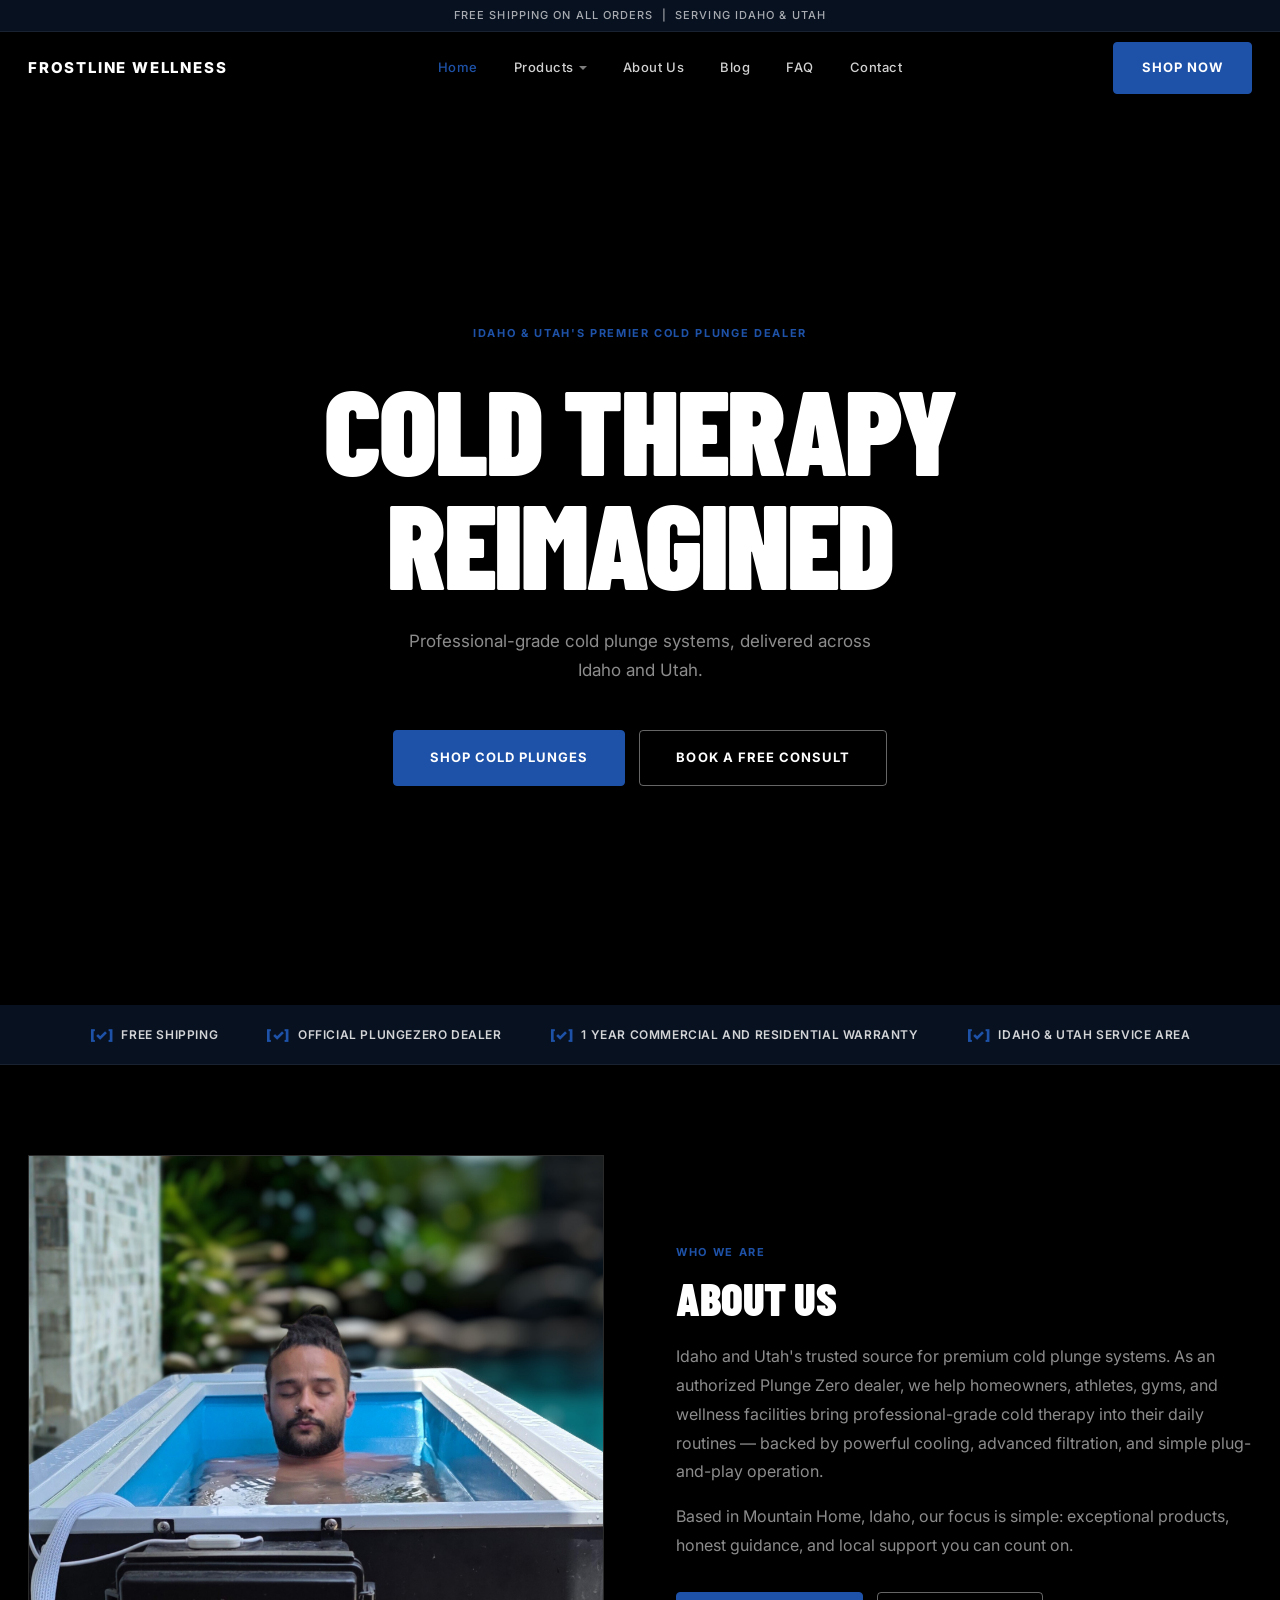
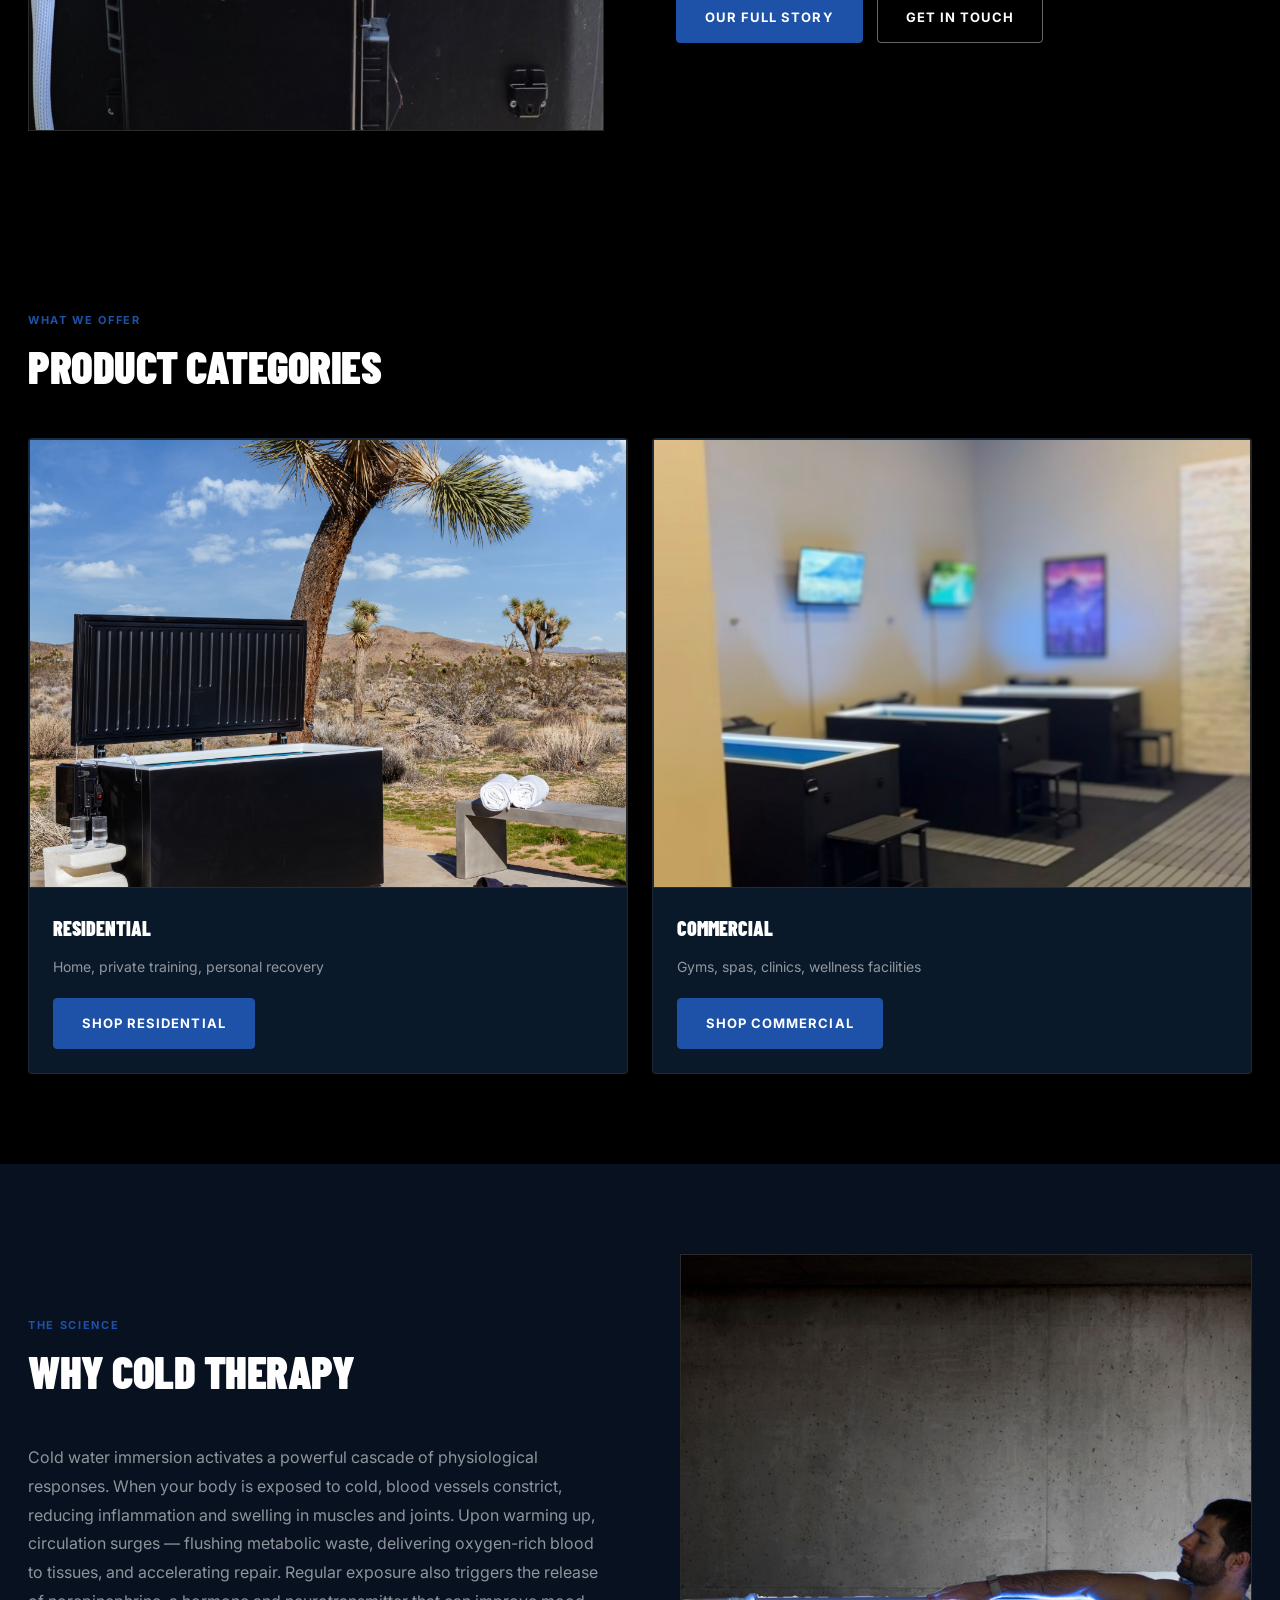
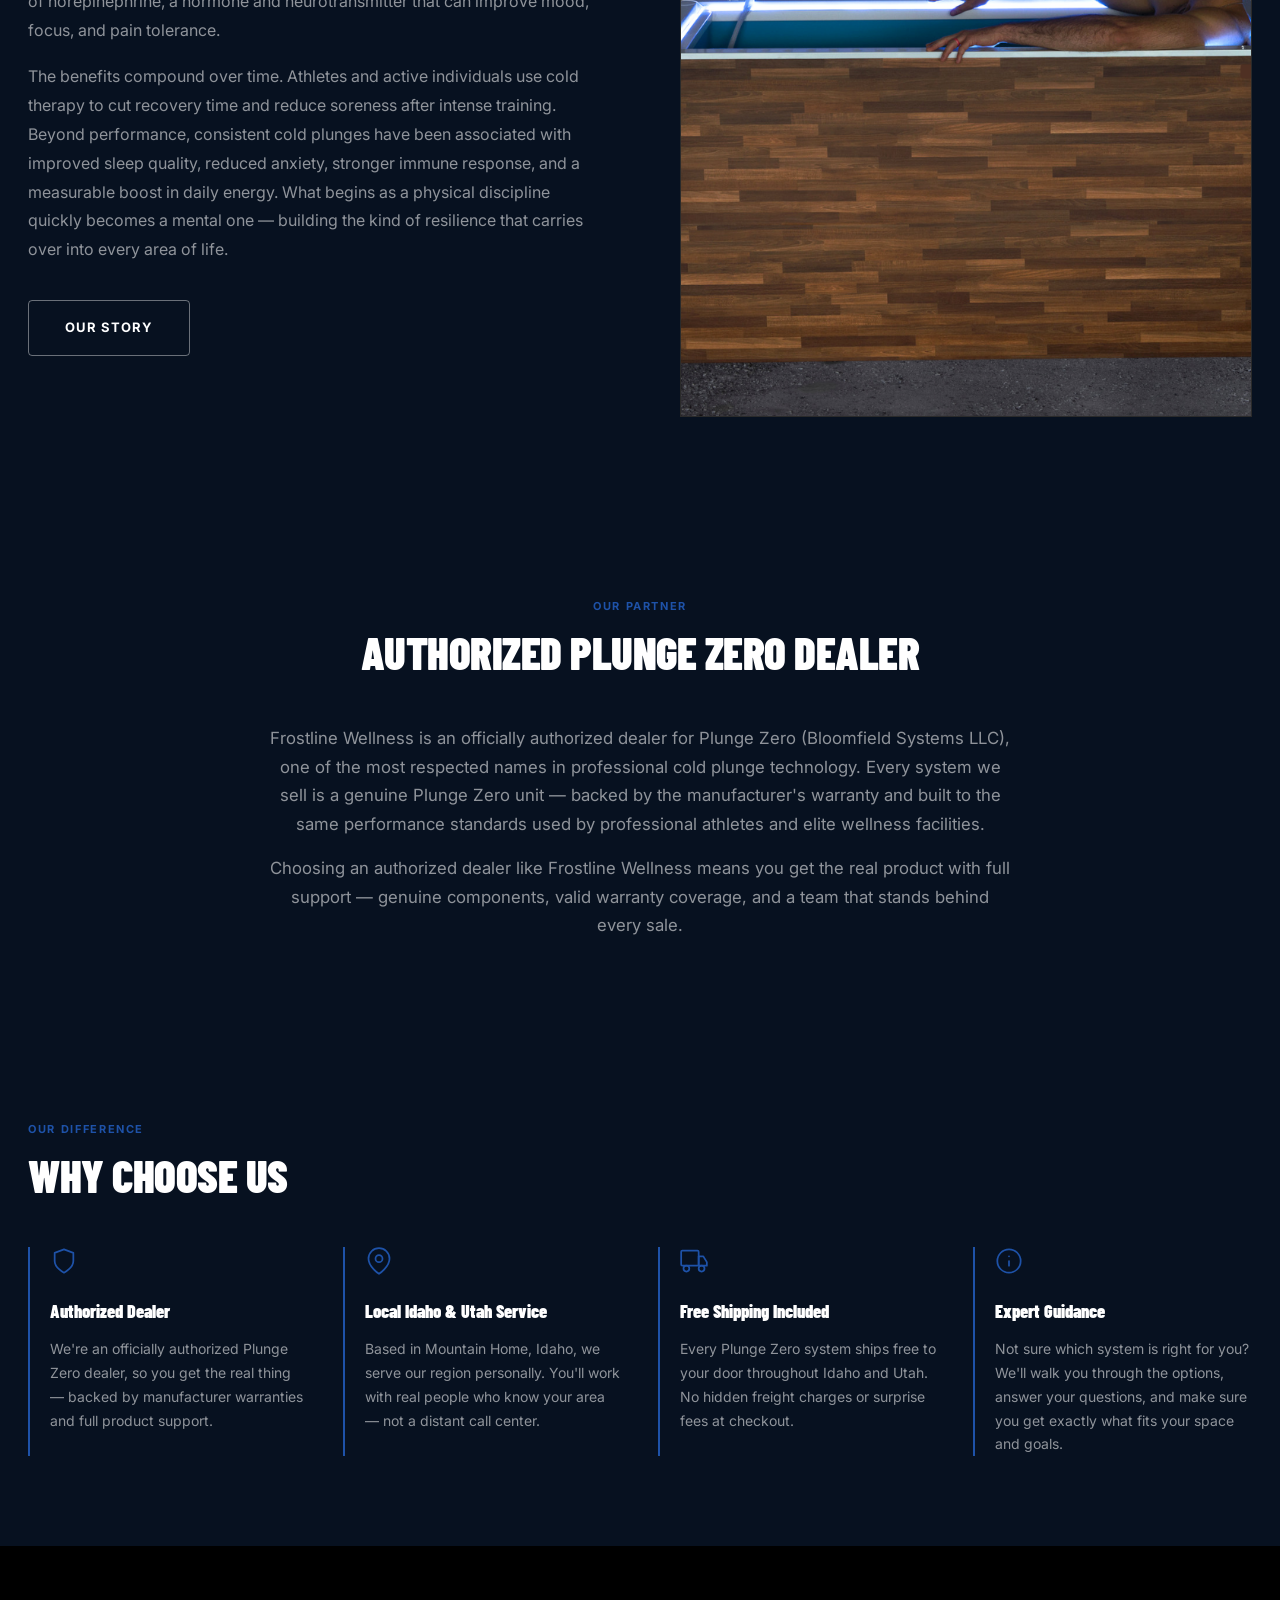
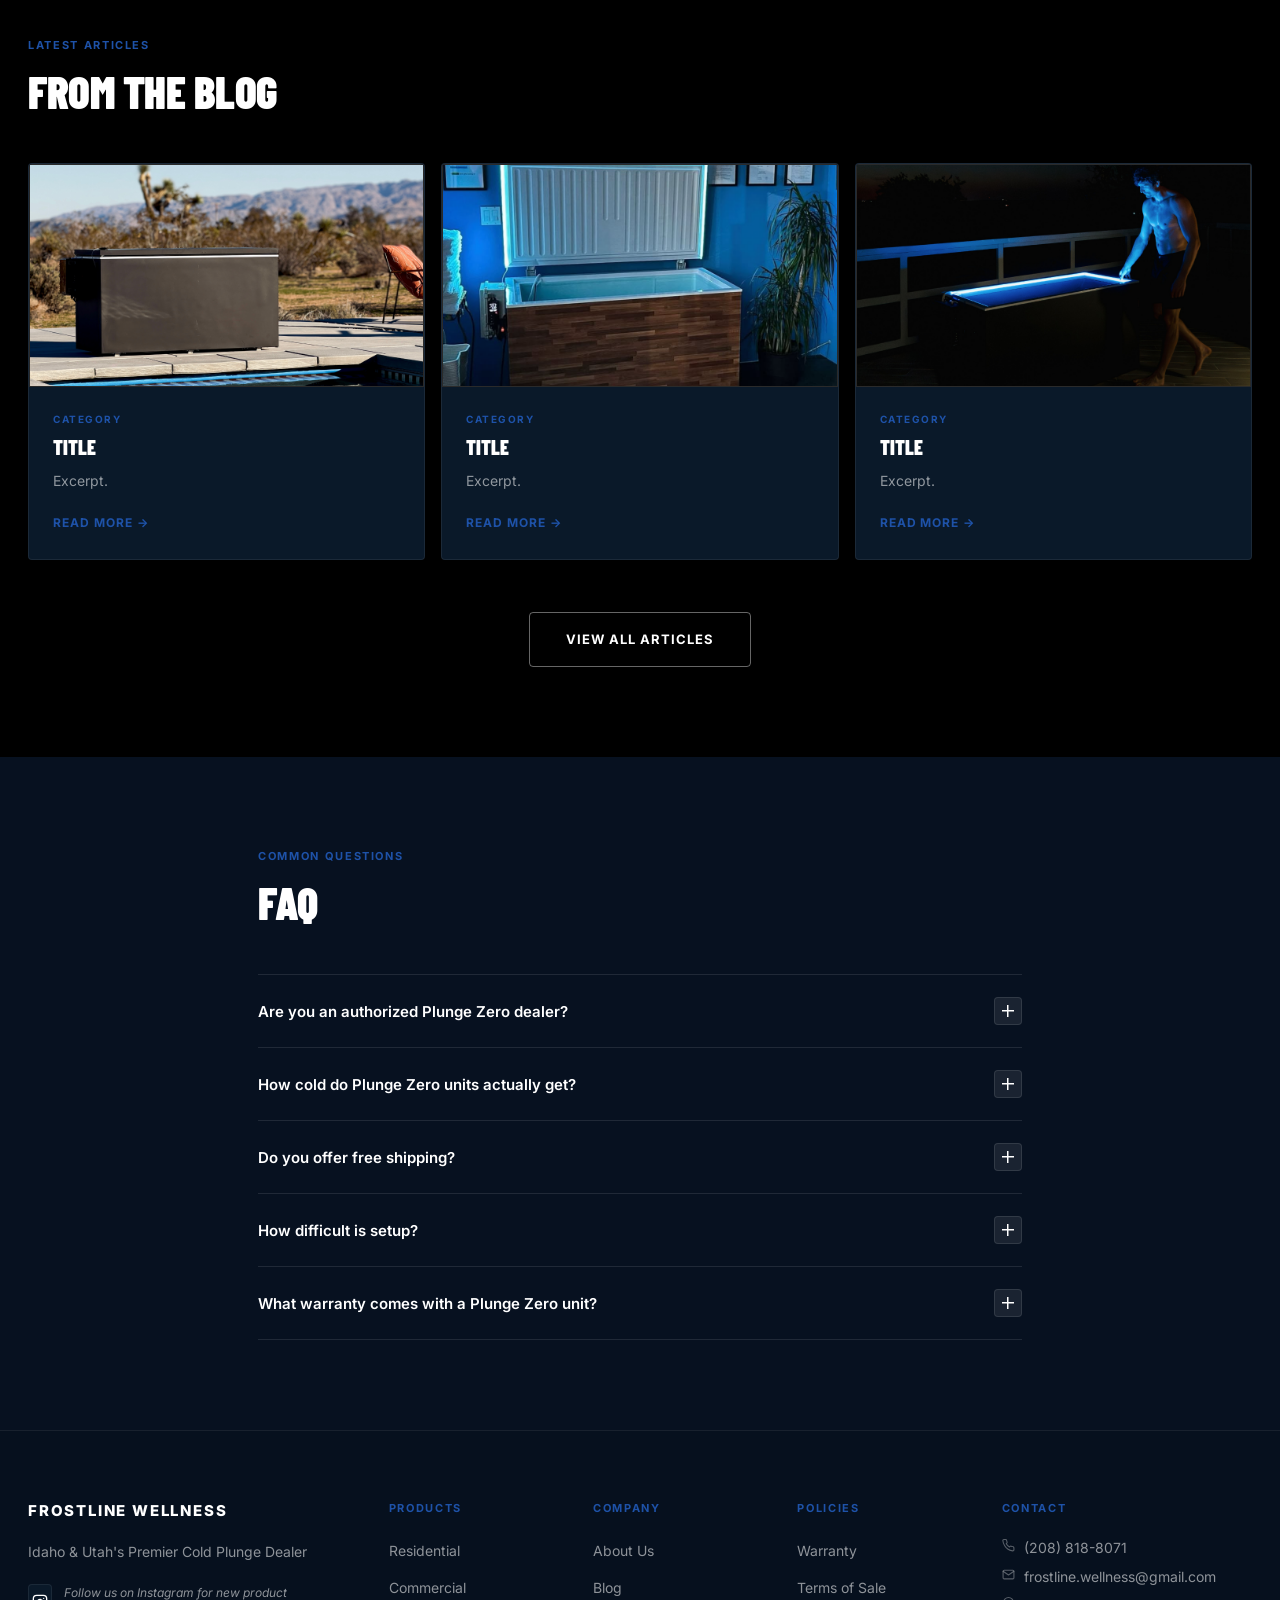
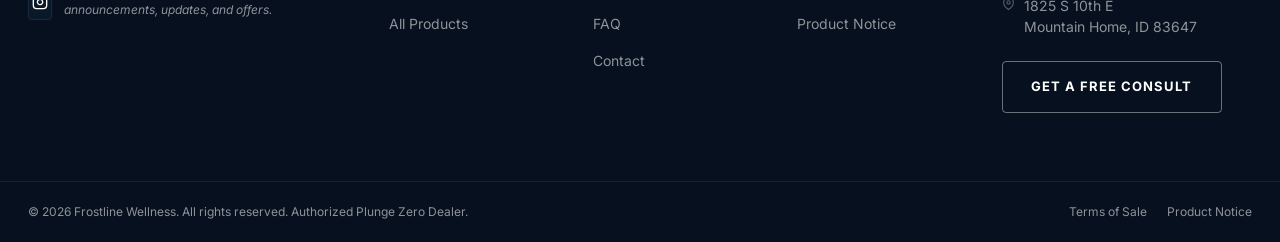
==== commit 61bc4bf6: "Auto-backup 2026-05-30 18:27" ====
--- a/index.html
+++ b/index.html
@@ -1,9 +1,9 @@
-﻿<!DOCTYPE html>
+<!DOCTYPE html>
 <html lang="en">
 <head>
   <meta charset="UTF-8">
   <meta name="viewport" content="width=device-width, initial-scale=1.0">
-  <meta name="description" content="Meta description.">
+  <meta name="description" content="Frostline Wellness — Idaho and Utah's authorized PlungeZero cold plunge dealer. Shop residential and commercial cold plunge systems with free shipping.">
   <title>Frostline Wellness</title>
   <link rel="stylesheet" href="styles.css">
   <link rel="preconnect" href="https://fonts.googleapis.com">
@@ -16,7 +16,7 @@
        ANNOUNCEMENT BAR
   ============================================================ -->
   <div class="announcement-bar">
-    <p>Free shipping on all orders over $X &nbsp;|&nbsp; Serving Idaho &amp; Utah</p>
+    <p>Free shipping on all orders &nbsp;|&nbsp; Serving Idaho &amp; Utah</p>
   </div>
 
   <!-- ============================================================
@@ -32,8 +32,9 @@
         <li class="nav-dropdown">
           <a href="cold-plunge.html">Products</a>
           <ul class="nav-dropdown-menu">
-            <li><a href="cold-plunge.html">Residential</a></li>
-            <li><a href="cold-plunge.html">Commercial</a></li>
+            <li><a href="residential.html">Residential</a></li>
+            <li><a href="commercial.html">Commercial</a></li>
+            <li><a href="cold-plunge.html">All Products</a></li>
           </ul>
         </li>
         <li><a href="about.html">About Us</a></li>
@@ -59,8 +60,9 @@
         <li><a href="index.html">Home</a></li>
         <li><a href="about.html">About Us</a></li>
         <li><a href="cold-plunge.html">Products</a></li>
-        <li class="mobile-sub"><a href="cold-plunge.html">Residential</a></li>
-        <li class="mobile-sub"><a href="cold-plunge.html">Commercial</a></li>
+        <li class="mobile-sub"><a href="residential.html">Residential</a></li>
+        <li class="mobile-sub"><a href="commercial.html">Commercial</a></li>
+        <li class="mobile-sub"><a href="cold-plunge.html">All Products</a></li>
         <li><a href="blog.html">Blog</a></li>
         <li><a href="faq.html">FAQ</a></li>
         <li><a href="contact.html">Contact</a></li>
@@ -119,10 +121,10 @@
             <div class="img-placeholder about-brief-photo" style="padding:0;overflow:hidden;"><img src="project%20media/residential-matte-black-softtop-poolside-use.png" alt="Cold plunge lifestyle shot" style="width:100%;height:100%;object-fit:cover;display:block;"></div>
           </div>
           <div class="about-brief-text">
-            <span class="section-label">Label</span>
+            <span class="section-label">Who We Are</span>
             <h2>About Us</h2>
-            <p>Paragraph.</p>
-            <p>Paragraph.</p>
+            <p>Idaho and Utah's trusted source for premium cold plunge systems. As an authorized Plunge Zero dealer, we help homeowners, athletes, gyms, and wellness facilities bring professional-grade cold therapy into their daily routines — backed by powerful cooling, advanced filtration, and simple plug-and-play operation.</p>
+            <p>Based in Mountain Home, Idaho, our focus is simple: exceptional products, honest guidance, and local support you can count on.</p>
             <div class="about-brief-actions">
               <a href="about.html" class="btn btn-primary">Our Full Story</a>
               <a href="contact.html" class="btn btn-outline">Get in Touch</a>
@@ -135,51 +137,42 @@
     <!-- PRODUCT CATEGORIES -->
     <section class="section categories">
       <div class="container">
-        <span class="section-label">Label</span>
+        <span class="section-label">What We Offer</span>
         <h2>Product Categories</h2>
-        <div class="categories-grid">
-
-          <div class="category-card reveal-item">
-            <div class="category-img-placeholder" style="padding:0;overflow:hidden;"><img src="project%20media/residential-matte-black-hardtop-desert-day.png" alt="Matte Black cold plunge in desert setting" style="width:100%;height:100%;object-fit:cover;display:block;"></div>
+        <div class="categories-grid-2col">
+
+          <a href="residential.html" class="category-card reveal-item" style="text-decoration:none; display:block;">
+            <div class="category-img-placeholder" style="padding:0;overflow:hidden;"><img src="project%20media/residential-matte-black-hardtop-desert-day.png" alt="Residential cold plunge in desert setting" style="width:100%;height:100%;object-fit:cover;display:block;"></div>
             <div class="category-card-body">
-              <h3>Category</h3>
-              <p>Description.</p>
-              <a href="#" class="btn btn-primary">Explore Category</a>
-            </div>
-          </div>
-
-          <div class="category-card reveal-item">
-            <div class="category-img-placeholder" style="padding:0;overflow:hidden;"><img src="project%20media/residential-saunaskin-hardtop-poolside.png" alt="SaunaSkin cold plunge poolside" style="width:100%;height:100%;object-fit:cover;display:block;"></div>
-            <div class="category-card-body">
-              <h3>Category</h3>
-              <p>Description.</p>
-              <a href="#" class="btn btn-primary">Explore Category</a>
-            </div>
-          </div>
-
-          <div class="category-card reveal-item">
+              <h3>Residential</h3>
+              <p>Home, private training, personal recovery</p>
+              <span class="btn btn-primary">Shop Residential</span>
+            </div>
+          </a>
+
+          <a href="commercial.html" class="category-card reveal-item" style="text-decoration:none; display:block;">
             <div class="category-img-placeholder" style="padding:0;overflow:hidden;"><img src="project%20media/commercial-matte-black-softtop-studio-row.png" alt="Commercial cold plunge studio installation" style="width:100%;height:100%;object-fit:cover;display:block;"></div>
             <div class="category-card-body">
-              <h3>Category</h3>
-              <p>Description.</p>
-              <a href="#" class="btn btn-primary">Explore Category</a>
-            </div>
-          </div>
-
-        </div>
-      </div>
-    </section>
-
-    <!-- VALUE PROPOSITION / TRANSFORMATION -->
+              <h3>Commercial</h3>
+              <p>Gyms, spas, clinics, wellness facilities</p>
+              <span class="btn btn-primary">Shop Commercial</span>
+            </div>
+          </a>
+
+        </div>
+      </div>
+    </section>
+
+    <!-- VALUE PROPOSITION / WHY COLD THERAPY -->
     <section class="section dark-section value-prop">
       <div class="container">
         <div class="value-prop-grid">
           <div class="value-prop-text">
-            <span class="section-label light">Label</span>
+            <span class="section-label light">The Science</span>
             <h2>Why Cold Therapy</h2>
-            <p>Paragraph.</p>
-            <p>Paragraph.</p>
-            <a href="#" class="btn btn-outline-light btn-large">Our Story</a>
+            <p>Cold water immersion activates a powerful cascade of physiological responses. When your body is exposed to cold, blood vessels constrict, reducing inflammation and swelling in muscles and joints. Upon warming up, circulation surges — flushing metabolic waste, delivering oxygen-rich blood to tissues, and accelerating repair. Regular exposure also triggers the release of norepinephrine, a hormone and neurotransmitter that can improve mood, focus, and pain tolerance.</p>
+            <p>The benefits compound over time. Athletes and active individuals use cold therapy to cut recovery time and reduce soreness after intense training. Beyond performance, consistent cold plunges have been associated with improved sleep quality, reduced anxiety, stronger immune response, and a measurable boost in daily energy. What begins as a physical discipline quickly becomes a mental one — building the kind of resilience that carries over into every area of life.</p>
+            <a href="about.html" class="btn btn-outline-light btn-large">Our Story</a>
           </div>
           <div class="value-prop-img">
             <div class="img-placeholder tall" style="padding:0;overflow:hidden;"><img src="project%20media/residential-saunaskin-softtop-led-use.png" alt="SaunaSkin cold plunge with LED lighting" style="width:100%;height:100%;object-fit:cover;display:block;"></div>
@@ -188,167 +181,55 @@
       </div>
     </section>
 
-    <!-- FEATURED PRODUCTS -->
-    <section class="section products">
-      <div class="container">
-        <span class="section-label">Label</span>
-        <h2>Featured Products</h2>
-        <div class="products-grid">
-
-          <div class="product-card reveal-item">
-            <div class="product-img-placeholder" style="padding:0;overflow:hidden;"><img src="project%20media/MBHT%20Feature.png" alt="Plunge Zero Matte Black Hard Top" style="width:100%;height:100%;object-fit:cover;display:block;"></div>
-            <div class="product-info">
-              <span class="product-brand">Brand</span>
-              <h3 class="product-name">Product Name</h3>
-              <p class="product-desc">Description.</p>
-              <div class="product-footer">
-                <span class="product-price">$X,XXX</span>
-                <a href="#" class="btn btn-primary">View Product</a>
-              </div>
-            </div>
-          </div>
-
-          <div class="product-card reveal-item">
-            <div class="product-img-placeholder" style="padding:0;overflow:hidden;"><img src="project%20media/SSHT.png" alt="Plunge Zero SaunaSkin Hard Top" style="width:100%;height:100%;object-fit:cover;display:block;"></div>
-            <div class="product-info">
-              <span class="product-brand">Brand</span>
-              <h3 class="product-name">Product Name</h3>
-              <p class="product-desc">Description.</p>
-              <div class="product-footer">
-                <span class="product-price">$X,XXX</span>
-                <a href="#" class="btn btn-primary">View Product</a>
-              </div>
-            </div>
-          </div>
-
-          <div class="product-card reveal-item">
-            <div class="product-img-placeholder" style="padding:0;overflow:hidden;"><img src="project%20media/MBST%20(4).png" alt="Plunge Zero Matte Black Soft Top" style="width:100%;height:100%;object-fit:cover;display:block;"></div>
-            <div class="product-info">
-              <span class="product-brand">Brand</span>
-              <h3 class="product-name">Product Name</h3>
-              <p class="product-desc">Description.</p>
-              <div class="product-footer">
-                <span class="product-price">$X,XXX</span>
-                <a href="#" class="btn btn-primary">View Product</a>
-              </div>
-            </div>
-          </div>
-
-        </div>
-        <div class="section-cta">
-          <a href="#" class="btn btn-outline btn-large">View All Products</a>
-        </div>
-      </div>
-    </section>
-
-    <!-- BRANDS / PARTNERS -->
+    <!-- AUTHORIZED PARTNER -->
     <section class="section brands">
-      <div class="container">
-        <span class="section-label">Label</span>
-        <h2>Brands &amp; Partners</h2>
-        <div class="brands-grid">
-          <div class="brand-logo-placeholder">[Logo]</div>
-          <div class="brand-logo-placeholder">[Logo]</div>
-          <div class="brand-logo-placeholder">[Logo]</div>
-          <div class="brand-logo-placeholder">[Logo]</div>
-          <div class="brand-logo-placeholder">[Logo]</div>
-        </div>
+      <div class="container" style="max-width:800px; text-align:center;">
+        <span class="section-label">Our Partner</span>
+        <h2>Authorized Plunge Zero Dealer</h2>
+        <p style="font-size:1.05rem; color:var(--text-muted); margin-top:1.25rem; line-height:1.7;">Frostline Wellness is an officially authorized dealer for Plunge Zero (Bloomfield Systems LLC), one of the most respected names in professional cold plunge technology. Every system we sell is a genuine Plunge Zero unit — backed by the manufacturer's warranty and built to the same performance standards used by professional athletes and elite wellness facilities.</p>
+        <p style="font-size:1.05rem; color:var(--text-muted); margin-top:1rem; line-height:1.7;">Choosing an authorized dealer like Frostline Wellness means you get the real product with full support — genuine components, valid warranty coverage, and a team that stands behind every sale.</p>
       </div>
     </section>
 
     <!-- WHY CHOOSE US / TRUST -->
     <section class="section dark-section why-us">
       <div class="container">
-        <span class="section-label light">Label</span>
+        <span class="section-label light">Our Difference</span>
         <h2>Why Choose Us</h2>
         <div class="why-us-grid">
 
           <div class="why-card reveal-item">
-            <div class="why-icon">[Icon]</div>
-            <h3>Heading</h3>
-            <p>Description.</p>
+            <div class="why-icon"><svg width="28" height="28" viewBox="0 0 24 24" fill="none" stroke="currentColor" stroke-width="1.5" stroke-linecap="round" stroke-linejoin="round"><path d="M12 22s8-4 8-10V5l-8-3-8 3v7c0 6 8 10 8 10z"/></svg></div>
+            <h3>Authorized Dealer</h3>
+            <p>We're an officially authorized Plunge Zero dealer, so you get the real thing — backed by manufacturer warranties and full product support.</p>
           </div>
 
           <div class="why-card reveal-item">
-            <div class="why-icon">[Icon]</div>
-            <h3>Heading</h3>
-            <p>Description.</p>
+            <div class="why-icon"><svg width="28" height="28" viewBox="0 0 24 24" fill="none" stroke="currentColor" stroke-width="1.5" stroke-linecap="round" stroke-linejoin="round"><path d="M21 10c0 7-9 13-9 13s-9-6-9-13a9 9 0 0 1 18 0z"/><circle cx="12" cy="10" r="3"/></svg></div>
+            <h3>Local Idaho &amp; Utah Service</h3>
+            <p>Based in Mountain Home, Idaho, we serve our region personally. You'll work with real people who know your area — not a distant call center.</p>
           </div>
 
           <div class="why-card reveal-item">
-            <div class="why-icon">[Icon]</div>
-            <h3>Heading</h3>
-            <p>Description.</p>
+            <div class="why-icon"><svg width="28" height="28" viewBox="0 0 24 24" fill="none" stroke="currentColor" stroke-width="1.5" stroke-linecap="round" stroke-linejoin="round"><rect x="1" y="3" width="15" height="13" rx="1"/><path d="M16 8h4l3 5v3h-7V8z"/><circle cx="5.5" cy="18.5" r="2.5"/><circle cx="18.5" cy="18.5" r="2.5"/></svg></div>
+            <h3>Free Shipping Included</h3>
+            <p>Every Plunge Zero system ships free to your door throughout Idaho and Utah. No hidden freight charges or surprise fees at checkout.</p>
           </div>
 
           <div class="why-card reveal-item">
-            <div class="why-icon">[Icon]</div>
-            <h3>Heading</h3>
-            <p>Description.</p>
-          </div>
-
-        </div>
-      </div>
-    </section>
-
-    <!-- TESTIMONIALS / REVIEWS -->
-    <section class="section testimonials">
-      <div class="container">
-        <span class="section-label">Label</span>
-        <h2>Customer Reviews</h2>
-        <div class="testimonials-grid">
-
-          <div class="testimonial-card reveal-item">
-            <div class="stars">&#9733;&#9733;&#9733;&#9733;&#9733;</div>
-            <p>"Review."</p>
-            <div class="reviewer">
-              <div class="reviewer-avatar">[Av]</div>
-              <div>
-                <strong>Name</strong>
-                <span>City, Idaho</span>
-              </div>
-            </div>
-          </div>
-
-          <div class="testimonial-card reveal-item">
-            <div class="stars">&#9733;&#9733;&#9733;&#9733;&#9733;</div>
-            <p>"Review."</p>
-            <div class="reviewer">
-              <div class="reviewer-avatar">[Av]</div>
-              <div>
-                <strong>Name</strong>
-                <span>City, Utah</span>
-              </div>
-            </div>
-          </div>
-
-          <div class="testimonial-card reveal-item">
-            <div class="stars">&#9733;&#9733;&#9733;&#9733;&#9733;</div>
-            <p>"Review."</p>
-            <div class="reviewer">
-              <div class="reviewer-avatar">[Av]</div>
-              <div>
-                <strong>Name</strong>
-                <span>City, Idaho</span>
-              </div>
-            </div>
-          </div>
-
-        </div>
-      </div>
-    </section>
-
-    <!-- FINANCING BANNER -->
-    <div class="financing-banner">
-      <div class="container">
-        <p>Flexible payment plans available through [Financing Partner]. <a href="#">Learn More</a></p>
-      </div>
-    </div>
+            <div class="why-icon"><svg width="28" height="28" viewBox="0 0 24 24" fill="none" stroke="currentColor" stroke-width="1.5" stroke-linecap="round" stroke-linejoin="round"><circle cx="12" cy="12" r="10"/><path d="M12 16v-4"/><path d="M12 8h.01"/></svg></div>
+            <h3>Expert Guidance</h3>
+            <p>Not sure which system is right for you? We'll walk you through the options, answer your questions, and make sure you get exactly what fits your space and goals.</p>
+          </div>
+
+        </div>
+      </div>
+    </section>
 
     <!-- BLOG PREVIEW -->
     <section class="section blog">
       <div class="container">
-        <span class="section-label">Label</span>
+        <span class="section-label">Latest Articles</span>
         <h2>From the Blog</h2>
         <div class="blog-grid">
 
@@ -384,7 +265,7 @@
 
         </div>
         <div class="section-cta">
-          <a href="#" class="btn btn-outline btn-large">View All Articles</a>
+          <a href="blog.html" class="btn btn-outline btn-large">View All Articles</a>
         </div>
       </div>
     </section>
@@ -392,42 +273,42 @@
     <!-- FAQ -->
     <section class="section dark-section faq">
       <div class="container faq-container">
-        <span class="section-label light">Label</span>
+        <span class="section-label light">Common Questions</span>
         <h2>FAQ</h2>
         <div class="faq-list">
 
           <div class="faq-item">
-            <button class="faq-question">Question?</button>
-            <div class="faq-answer">
-              <p>Answer.</p>
-            </div>
-          </div>
-
-          <div class="faq-item">
-            <button class="faq-question">Question?</button>
-            <div class="faq-answer">
-              <p>Answer.</p>
-            </div>
-          </div>
-
-          <div class="faq-item">
-            <button class="faq-question">Question?</button>
-            <div class="faq-answer">
-              <p>Answer.</p>
-            </div>
-          </div>
-
-          <div class="faq-item">
-            <button class="faq-question">Question?</button>
-            <div class="faq-answer">
-              <p>Answer.</p>
-            </div>
-          </div>
-
-          <div class="faq-item">
-            <button class="faq-question">Question?</button>
-            <div class="faq-answer">
-              <p>Answer.</p>
+            <button class="faq-question">Are you an authorized Plunge Zero dealer?</button>
+            <div class="faq-answer">
+              <p>Yes &mdash; Frostline Wellness is an officially authorized Plunge Zero dealer serving Idaho and Utah. Buying through an authorized dealer ensures you receive a genuine product backed by the manufacturer's warranty and full support.</p>
+            </div>
+          </div>
+
+          <div class="faq-item">
+            <button class="faq-question">How cold do Plunge Zero units actually get?</button>
+            <div class="faq-answer">
+              <p>Plunge Zero systems can cool water down to approximately 39&deg;F (4&deg;C), well within the optimal range for cold water immersion therapy. The built-in chiller maintains a consistent temperature so you get the same experience every session.</p>
+            </div>
+          </div>
+
+          <div class="faq-item">
+            <button class="faq-question">Do you offer free shipping?</button>
+            <div class="faq-answer">
+              <p>Yes &mdash; we include free shipping on all orders to addresses within Idaho and Utah. All standard deliveries are curbside drop-off. If you need additional delivery assistance, contact us before ordering and we'll do our best to accommodate.</p>
+            </div>
+          </div>
+
+          <div class="faq-item">
+            <button class="faq-question">How difficult is setup?</button>
+            <div class="faq-answer">
+              <p>Plunge Zero is designed for plug-and-play operation. Fill the unit with water, plug it into a standard outlet, set your temperature, and you're ready to plunge. No special plumbing or electrical work is required.</p>
+            </div>
+          </div>
+
+          <div class="faq-item">
+            <button class="faq-question">What warranty comes with a Plunge Zero unit?</button>
+            <div class="faq-answer">
+              <p>Residential units come with a 1-year manufacturer's warranty. Commercial units include warranty coverage as well &mdash; please review our <a href="warranty.html" style="color:var(--accent);">Warranty page</a> for full details. Buying through an authorized dealer like Frostline Wellness ensures your warranty is fully valid.</p>
             </div>
           </div>
 
@@ -443,70 +324,58 @@
   <footer class="site-footer">
     <div class="footer-top">
       <div class="container footer-grid">
-
         <div class="footer-brand">
           <div class="footer-logo">Frostline Wellness</div>
-          <p>Description.</p>
+          <p>Idaho &amp; Utah's Premier Cold Plunge Dealer</p>
           <div class="footer-social">
-            <a href="#" class="social-link" aria-label="Facebook"><svg width="16" height="16" viewBox="0 0 24 24" fill="currentColor" aria-hidden="true"><path d="M18 2h-3a5 5 0 0 0-5 5v3H7v4h3v8h4v-8h3l1-4h-4V7a1 1 0 0 1 1-1h3z"/></svg></a>
-            <a href="#" class="social-link" aria-label="Instagram"><svg width="16" height="16" viewBox="0 0 24 24" fill="none" stroke="currentColor" stroke-width="2" stroke-linecap="round" stroke-linejoin="round" aria-hidden="true"><rect x="2" y="2" width="20" height="20" rx="5" ry="5"/><path d="M16 11.37A4 4 0 1 1 12.63 8 4 4 0 0 1 16 11.37z"/><line x1="17.5" y1="6.5" x2="17.51" y2="6.5"/></svg></a>
-            <a href="#" class="social-link" aria-label="YouTube"><svg width="16" height="16" viewBox="0 0 24 24" fill="currentColor" aria-hidden="true"><path fill-rule="evenodd" d="M22.54 6.42a2.78 2.78 0 0 0-1.95-1.96C18.88 4 12 4 12 4s-6.88 0-8.59.46a2.78 2.78 0 0 0-1.95 1.96A29 29 0 0 0 1 12a29 29 0 0 0 .46 5.58A2.78 2.78 0 0 0 3.41 19.54C5.12 20 12 20 12 20s6.88 0 8.59-.46a2.78 2.78 0 0 0 1.95-1.96A29 29 0 0 0 23 12a29 29 0 0 0-.46-5.58zM9.75 8.98L15.5 12L9.75 15.02z"/></svg></a>`n            <p class="footer-social-incentive">Follow us on our socials</p>`n          </div>
-        </div>
-
+            <a href="https://www.instagram.com/frostline.wellness" class="social-link" aria-label="Instagram"><svg width="16" height="16" viewBox="0 0 24 24" fill="none" stroke="currentColor" stroke-width="2" stroke-linecap="round" stroke-linejoin="round" aria-hidden="true"><rect x="2" y="2" width="20" height="20" rx="5" ry="5"/><path d="M16 11.37A4 4 0 1 1 12.63 8 4 4 0 0 1 16 11.37z"/><line x1="17.5" y1="6.5" x2="17.51" y2="6.5"/></svg></a>
+            <p class="footer-social-incentive">Follow us on Instagram for new product announcements, updates, and offers.</p>
+          </div>
+        </div>
         <div class="footer-nav">
           <h4>Products</h4>
           <ul>
-            <li><a href="#">Category</a></li>
-            <li><a href="#">Category</a></li>
-            <li><a href="#">Category</a></li>
-            <li><a href="#">All Products</a></li>
+            <li><a href="residential.html">Residential</a></li>
+            <li><a href="commercial.html">Commercial</a></li>
+            <li><a href="cold-plunge.html">All Products</a></li>
           </ul>
         </div>
-
         <div class="footer-nav">
           <h4>Company</h4>
           <ul>
-            <li><a href="#">About Us</a></li>
-            <li><a href="#">Blog</a></li>
-            <li><a href="#">FAQ</a></li>
-            <li><a href="#">Contact</a></li>
+            <li><a href="about.html">About Us</a></li>
+            <li><a href="blog.html">Blog</a></li>
+            <li><a href="faq.html">FAQ</a></li>
+            <li><a href="contact.html">Contact</a></li>
           </ul>
         </div>
-
         <div class="footer-nav">
           <h4>Policies</h4>
           <ul>
-            <li><a href="shipping-policy.html">Shipping Policy</a></li>
-            <li><a href="return-policy.html">Return Policy</a></li>
             <li><a href="warranty.html">Warranty</a></li>
-            <li><a href="privacy-policy.html">Privacy Policy</a></li>
-            <li><a href="terms-of-service.html">Terms of Service</a></li>
+            <li><a href="terms-of-sale.html">Terms of Sale</a></li>
+            <li><a href="product-notice.html">Product Notice</a></li>
           </ul>
         </div>
-
         <div class="footer-contact">
           <h4>Contact</h4>
-          <p>[Phone]</p>
-          <p>[Email]</p>
-          <p>[Location]</p>
-          <p>[Hours]</p>
-          <a href="#" class="btn btn-outline-light" style="margin-top:16px; display:inline-block;">Get a Free Consult</a>
-        </div>
-
+          <p class="footer-contact-item"><svg width="13" height="13" viewBox="0 0 24 24" fill="none" stroke="currentColor" stroke-width="2" stroke-linecap="round" stroke-linejoin="round" aria-hidden="true"><path d="M22 16.92v3a2 2 0 0 1-2.18 2 19.79 19.79 0 0 1-8.63-3.07A19.5 19.5 0 0 1 4.69 12a19.79 19.79 0 0 1-3.07-8.67A2 2 0 0 1 3.6 1h3a2 2 0 0 1 2 1.72c.127.96.361 1.903.7 2.81a2 2 0 0 1-.45 2.11L7.91 8.6a16 16 0 0 0 6 6l.91-.91a2 2 0 0 1 2.11-.45c.907.339 1.85.573 2.81.7A2 2 0 0 1 21.72 16z"/></svg><a href="tel:2088188071">(208) 818-8071</a></p>
+          <p class="footer-contact-item"><svg width="13" height="13" viewBox="0 0 24 24" fill="none" stroke="currentColor" stroke-width="2" stroke-linecap="round" stroke-linejoin="round" aria-hidden="true"><path d="M4 4h16c1.1 0 2 .9 2 2v12c0 1.1-.9 2-2 2H4c-1.1 0-2-.9-2-2V6c0-1.1.9-2 2-2z"/><polyline points="22,6 12,13 2,6"/></svg><a href="mailto:frostline.wellness@gmail.com">frostline.wellness@gmail.com</a></p>
+          <p class="footer-contact-item footer-contact-address"><svg width="13" height="13" viewBox="0 0 24 24" fill="none" stroke="currentColor" stroke-width="2" stroke-linecap="round" stroke-linejoin="round" aria-hidden="true"><path d="M21 10c0 7-9 13-9 13s-9-6-9-13a9 9 0 0 1 18 0z"/><circle cx="12" cy="10" r="3"/></svg><span>1825 S 10th E<br>Mountain Home, ID 83647</span></p>
+          <a href="contact.html" class="btn btn-outline-light" style="margin-top:16px; display:inline-block;">Get a Free Consult</a>
+        </div>
       </div>
     </div>
-
     <div class="footer-bottom">
       <div class="container footer-bottom-inner">
         <p>&copy; 2026 Frostline Wellness. All rights reserved. Authorized Plunge Zero Dealer.</p>
         <div class="footer-bottom-links">
-          <a href="privacy-policy.html">Privacy Policy</a>
-          <a href="terms-of-service.html">Terms of Service</a>
+          <a href="terms-of-sale.html">Terms of Sale</a>
+          <a href="product-notice.html">Product Notice</a>
         </div>
       </div>
     </div>
   </footer>
-  </div>
 
   <script src="main.js"></script>
 </body>
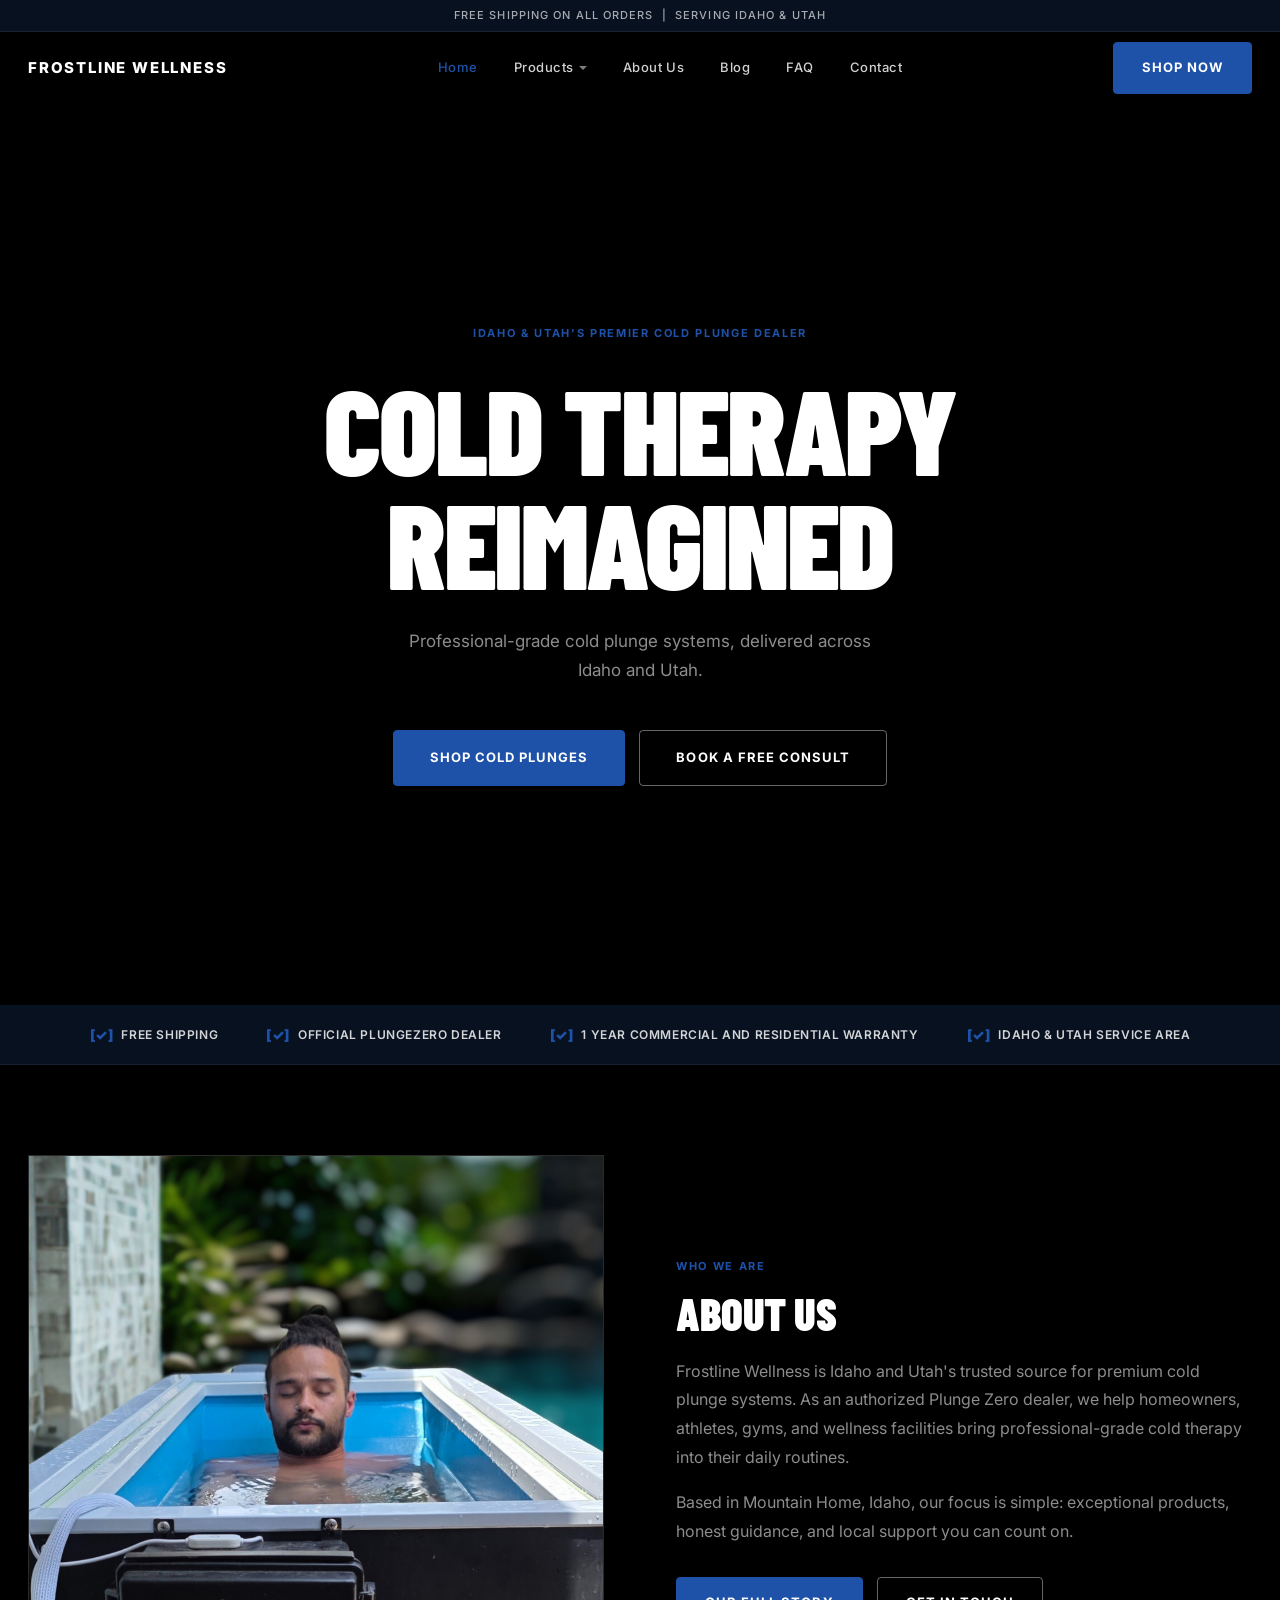
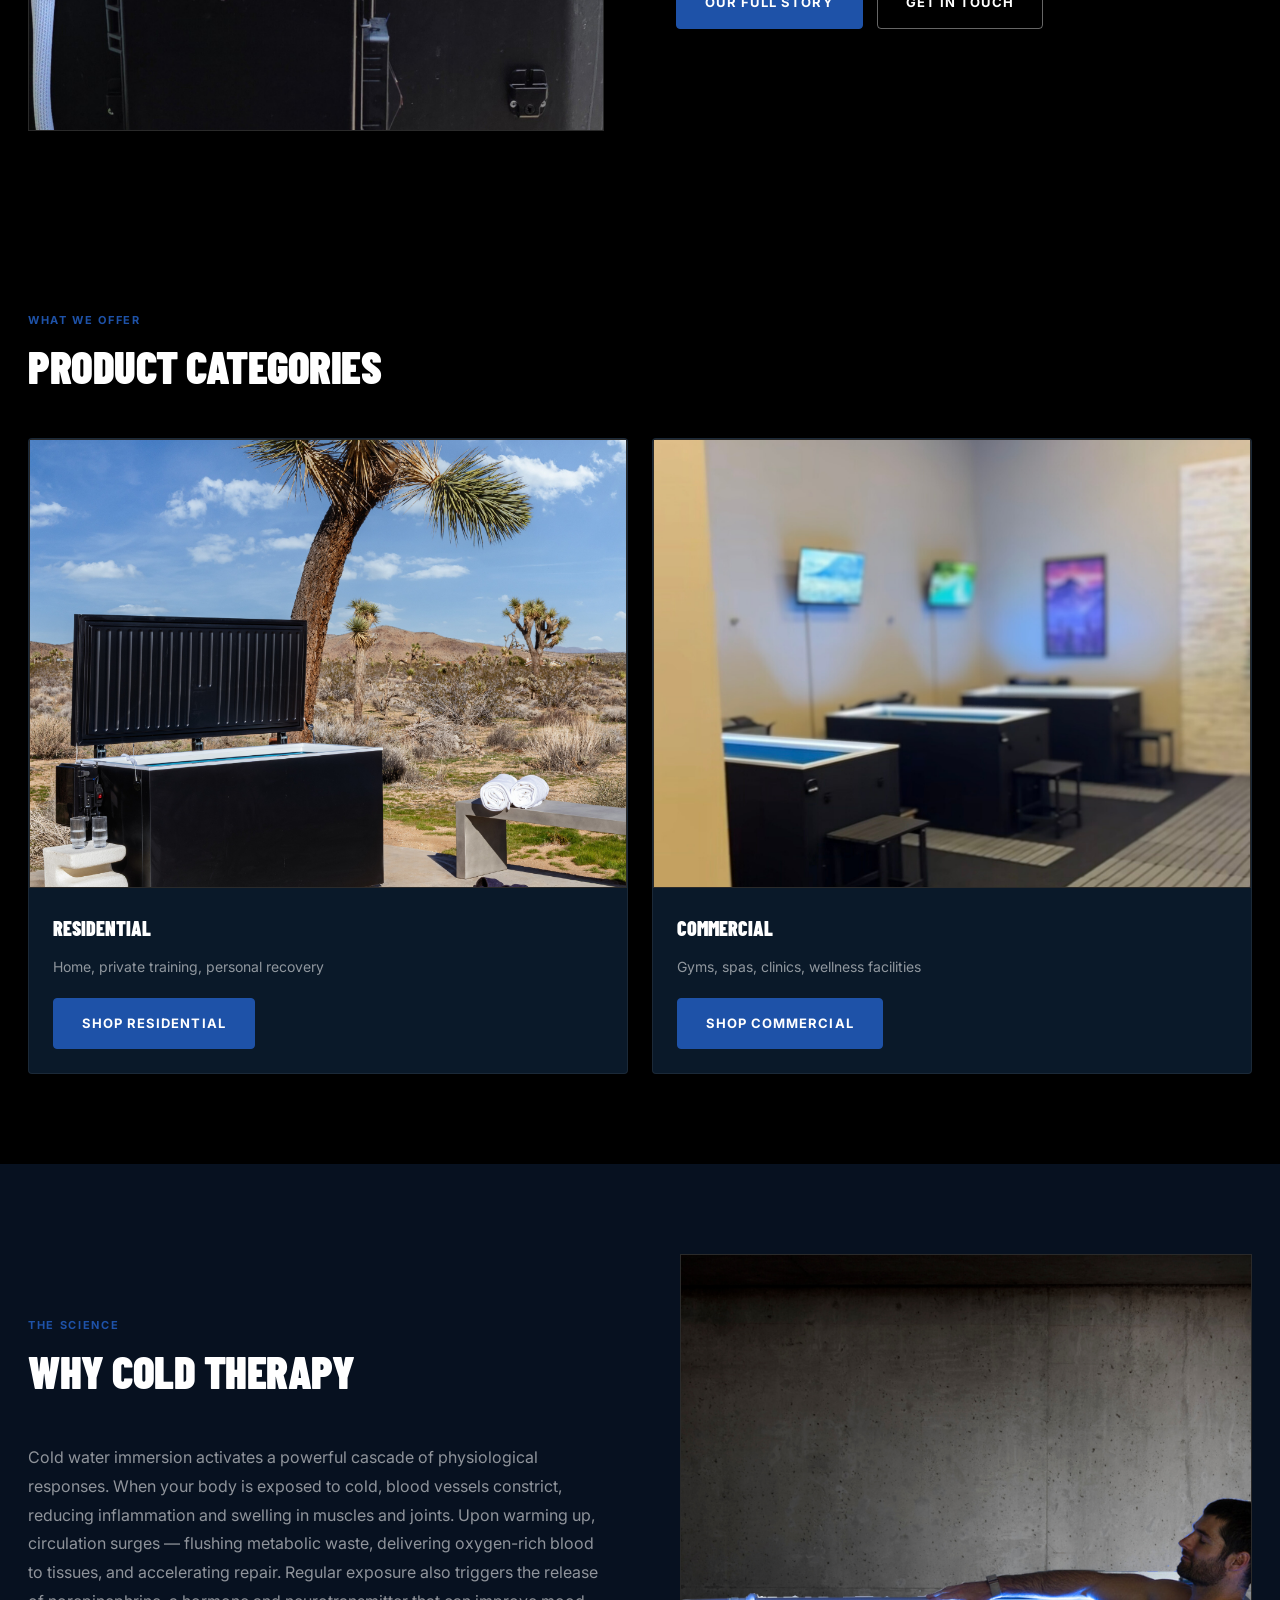
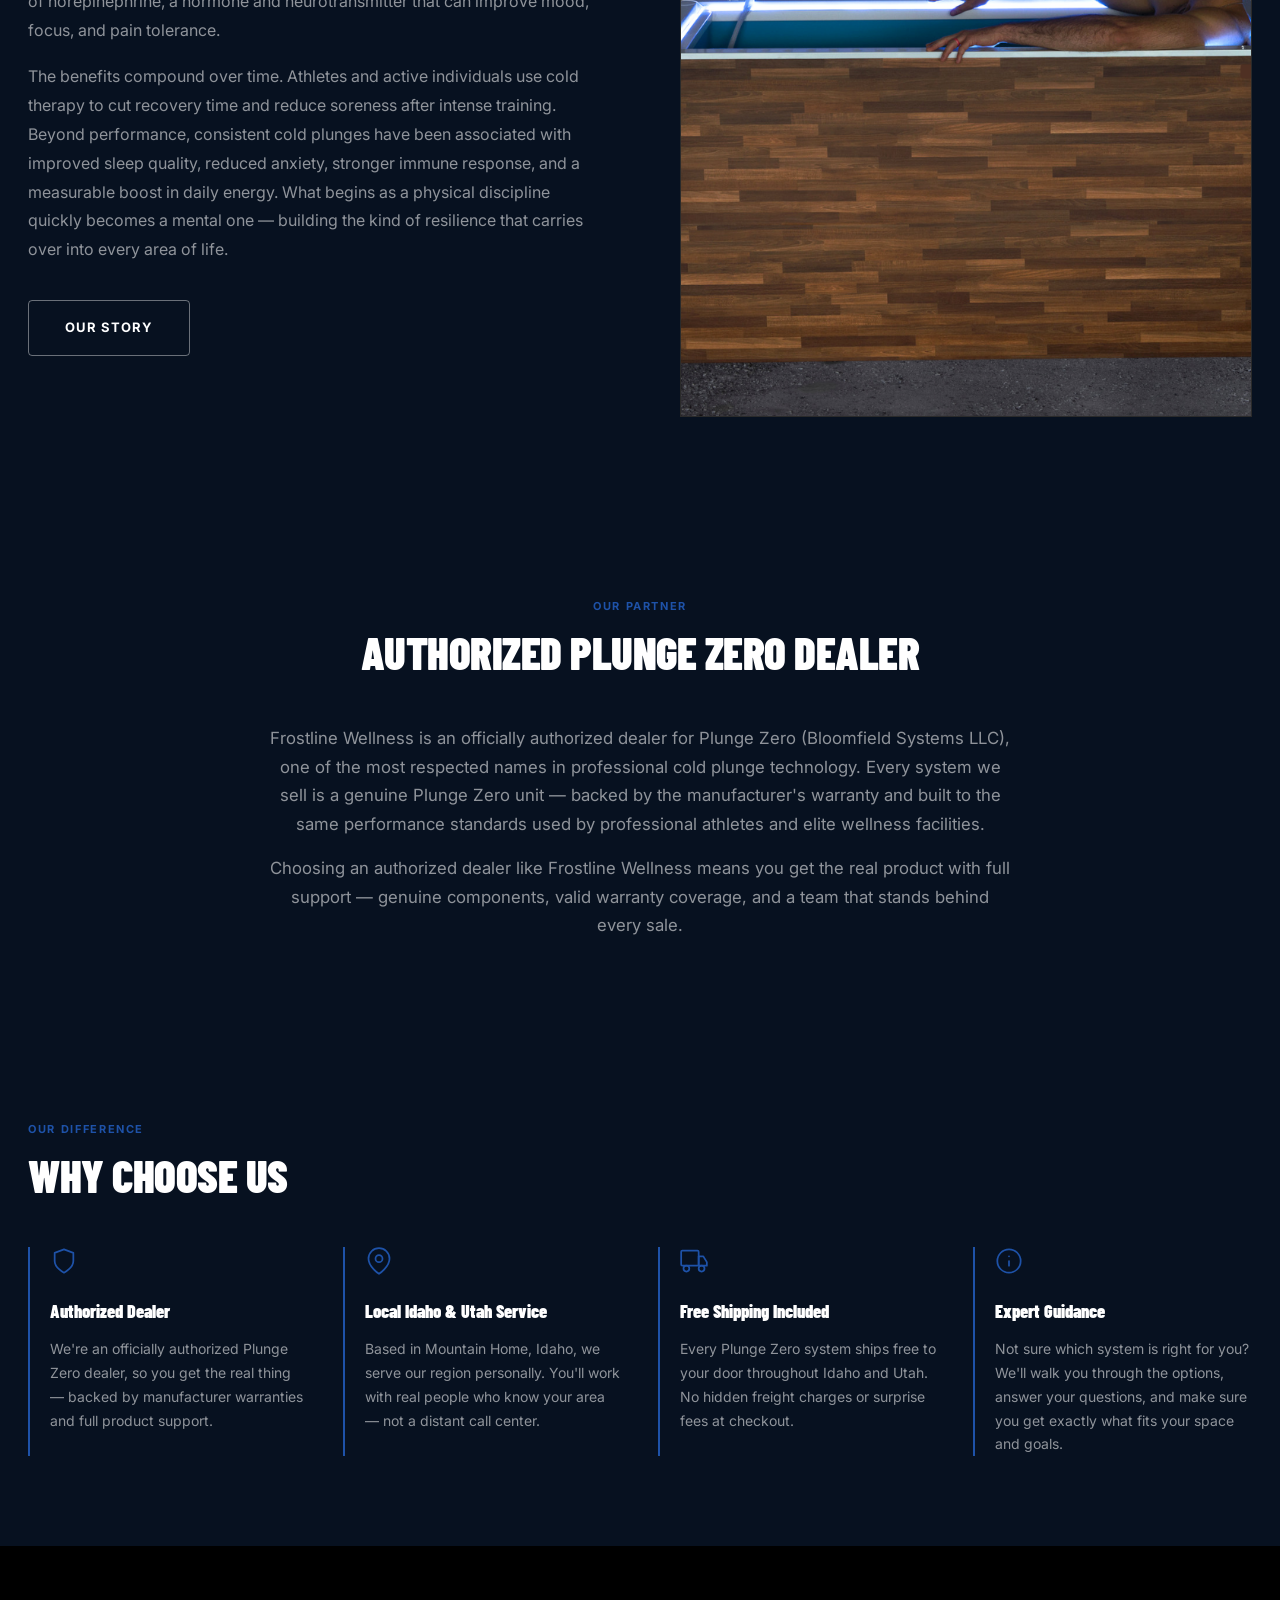
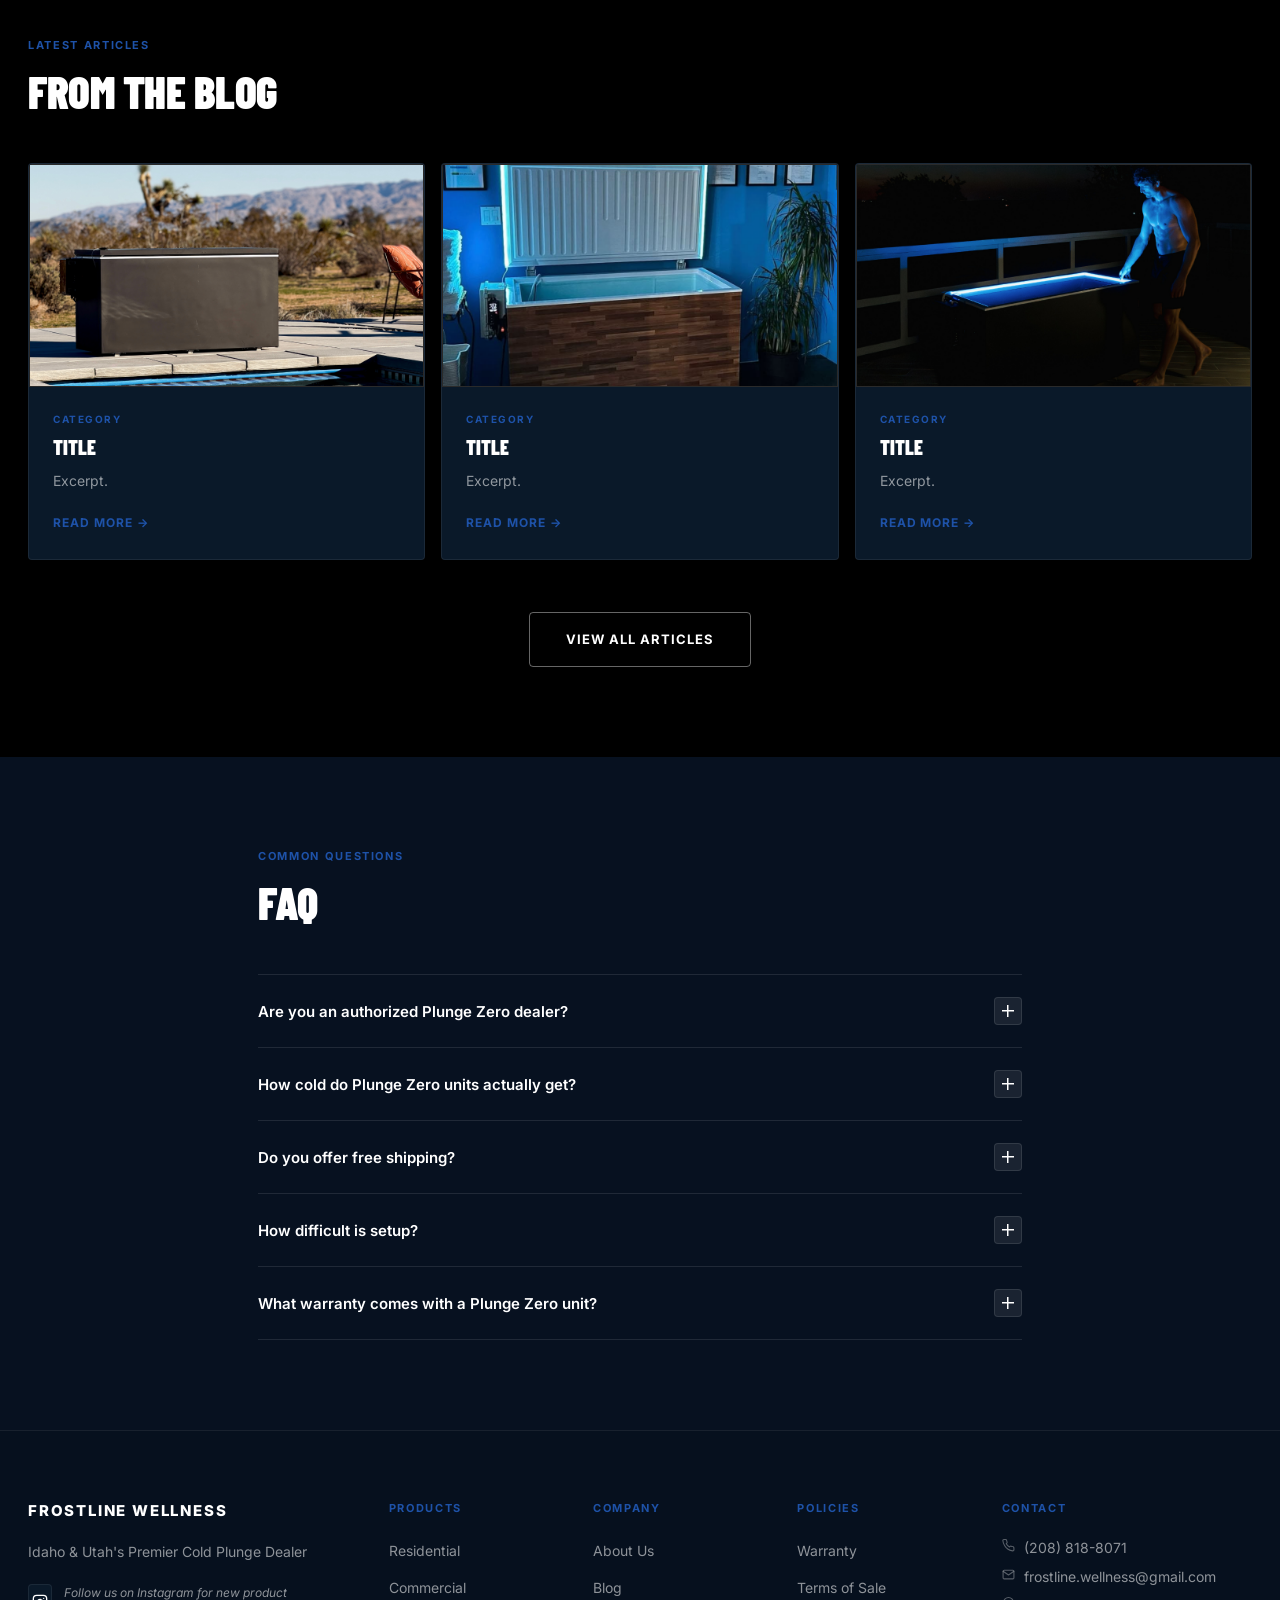
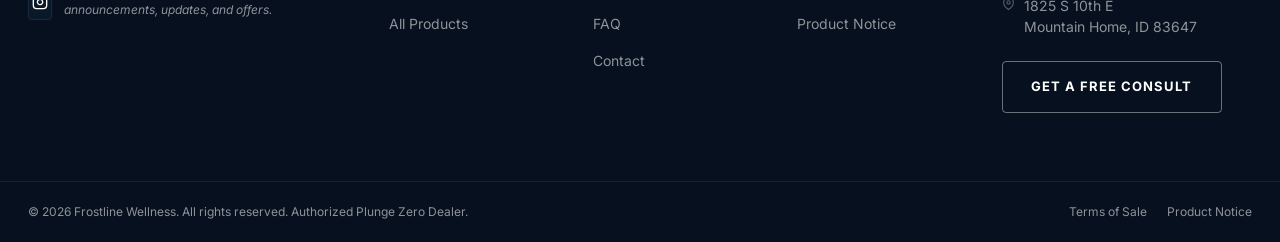
==== commit 27c677c2: "Auto-backup 2026-05-30 18:36" ====
--- a/index.html
+++ b/index.html
@@ -1,4 +1,4 @@
-<!DOCTYPE html>
+﻿<!DOCTYPE html>
 <html lang="en">
 <head>
   <meta charset="UTF-8">
@@ -123,7 +123,7 @@
           <div class="about-brief-text">
             <span class="section-label">Who We Are</span>
             <h2>About Us</h2>
-            <p>Idaho and Utah's trusted source for premium cold plunge systems. As an authorized Plunge Zero dealer, we help homeowners, athletes, gyms, and wellness facilities bring professional-grade cold therapy into their daily routines — backed by powerful cooling, advanced filtration, and simple plug-and-play operation.</p>
+            <p>Frostline Wellness is Idaho and Utah's trusted source for premium cold plunge systems. As an authorized Plunge Zero dealer, we help homeowners, athletes, gyms, and wellness facilities bring professional-grade cold therapy into their daily routines.</p>
             <p>Based in Mountain Home, Idaho, our focus is simple: exceptional products, honest guidance, and local support you can count on.</p>
             <div class="about-brief-actions">
               <a href="about.html" class="btn btn-primary">Our Full Story</a>
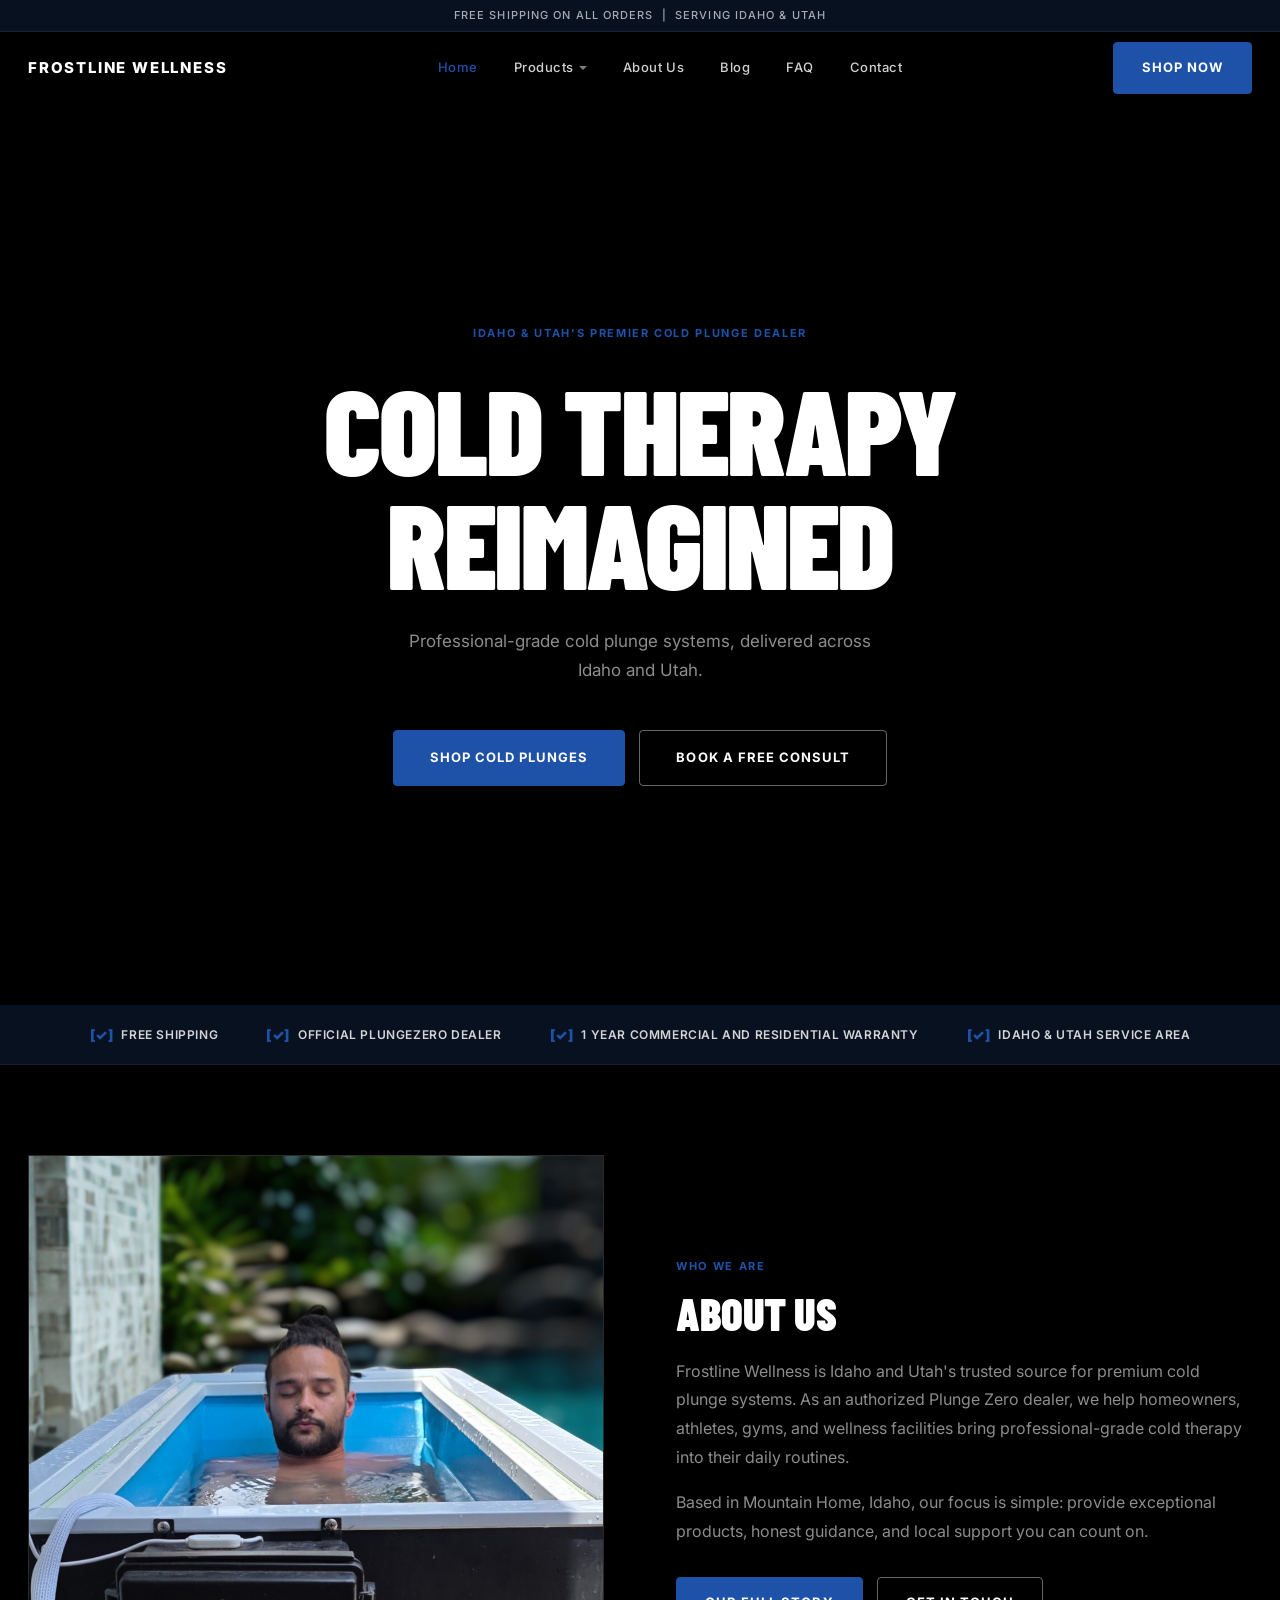
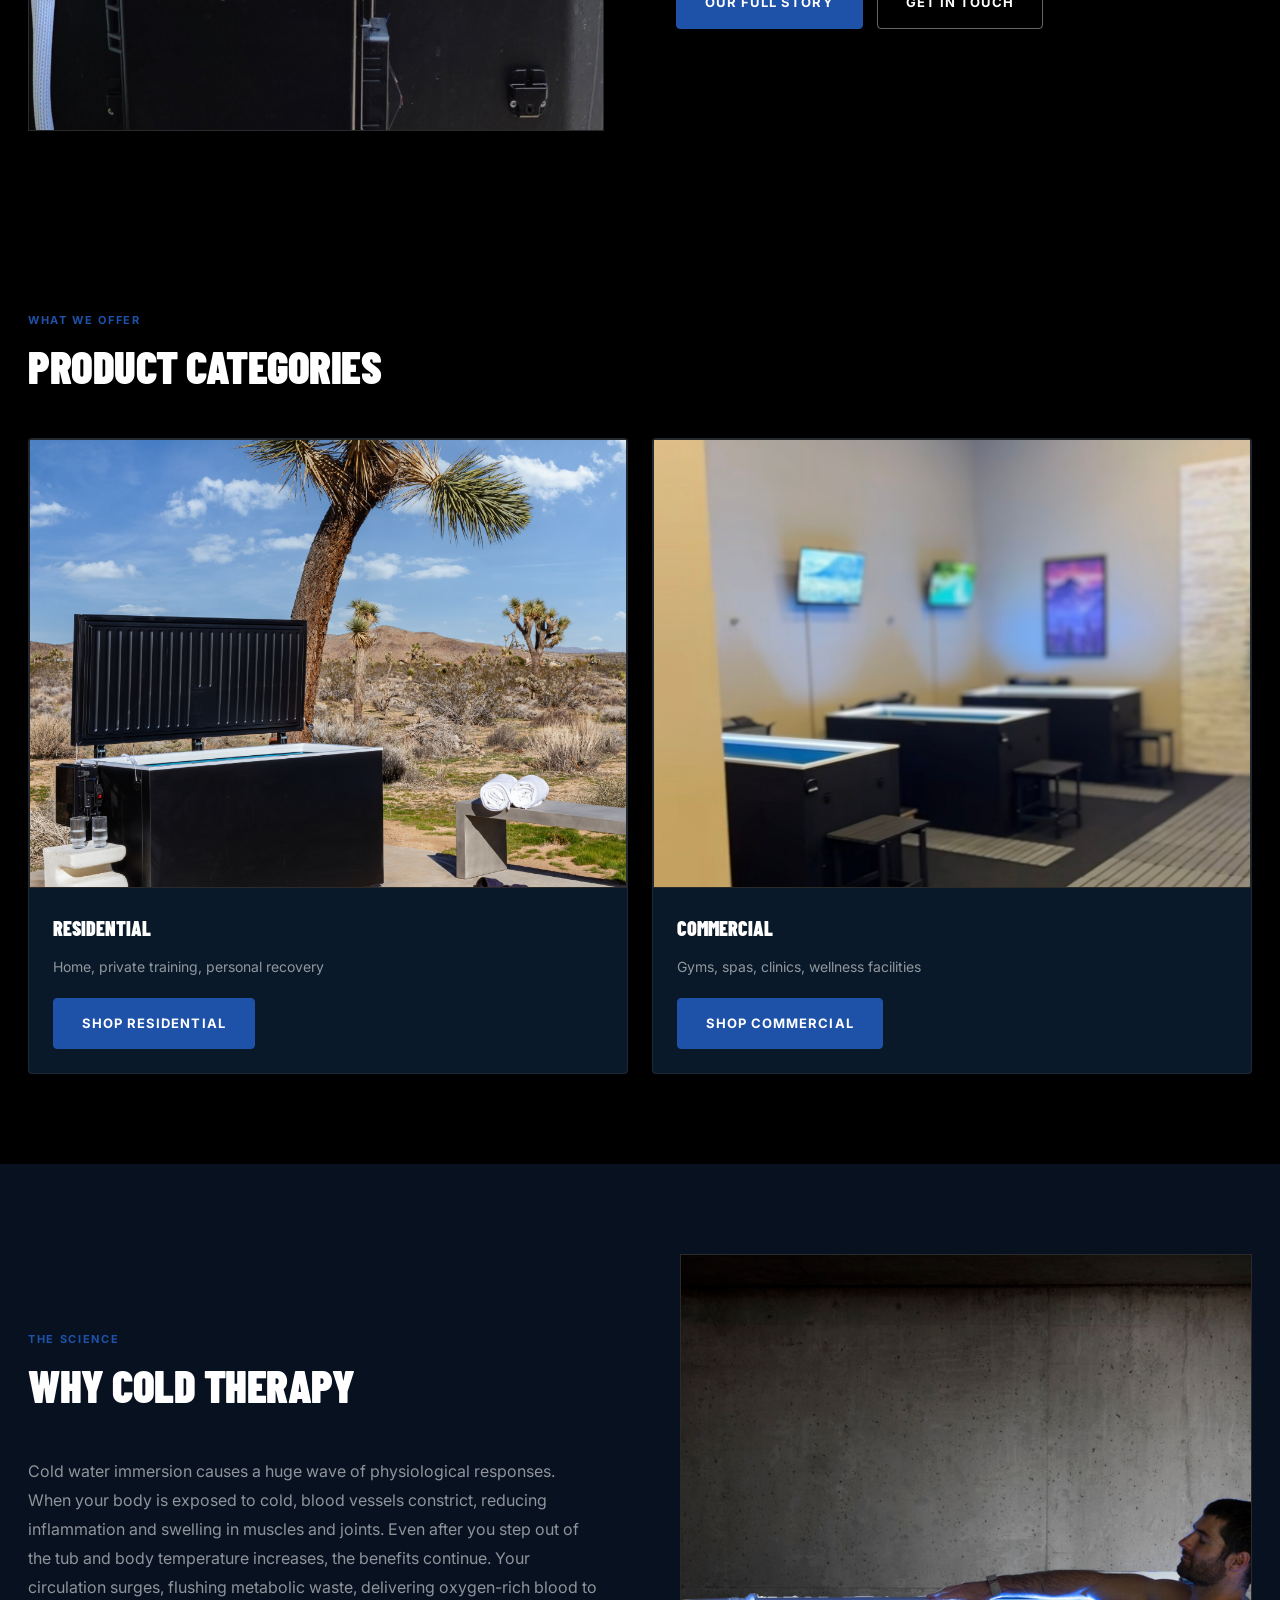
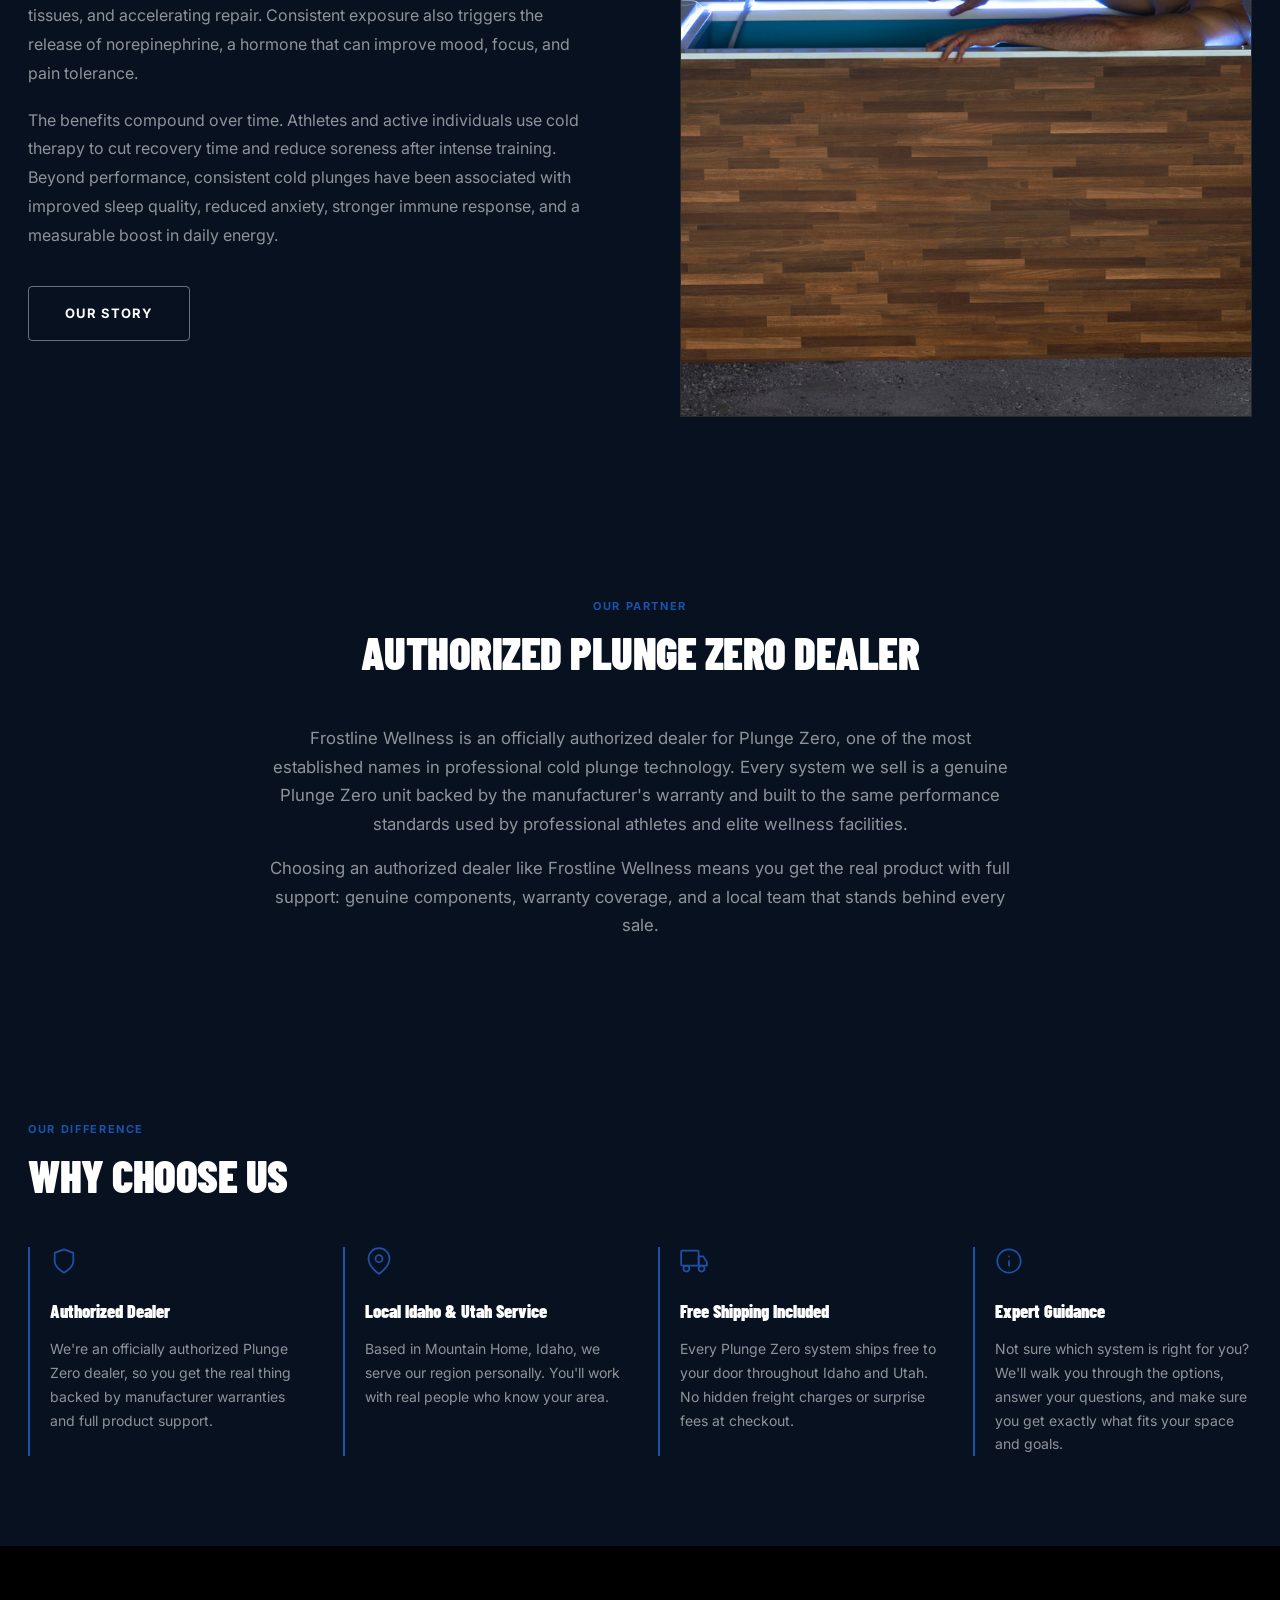
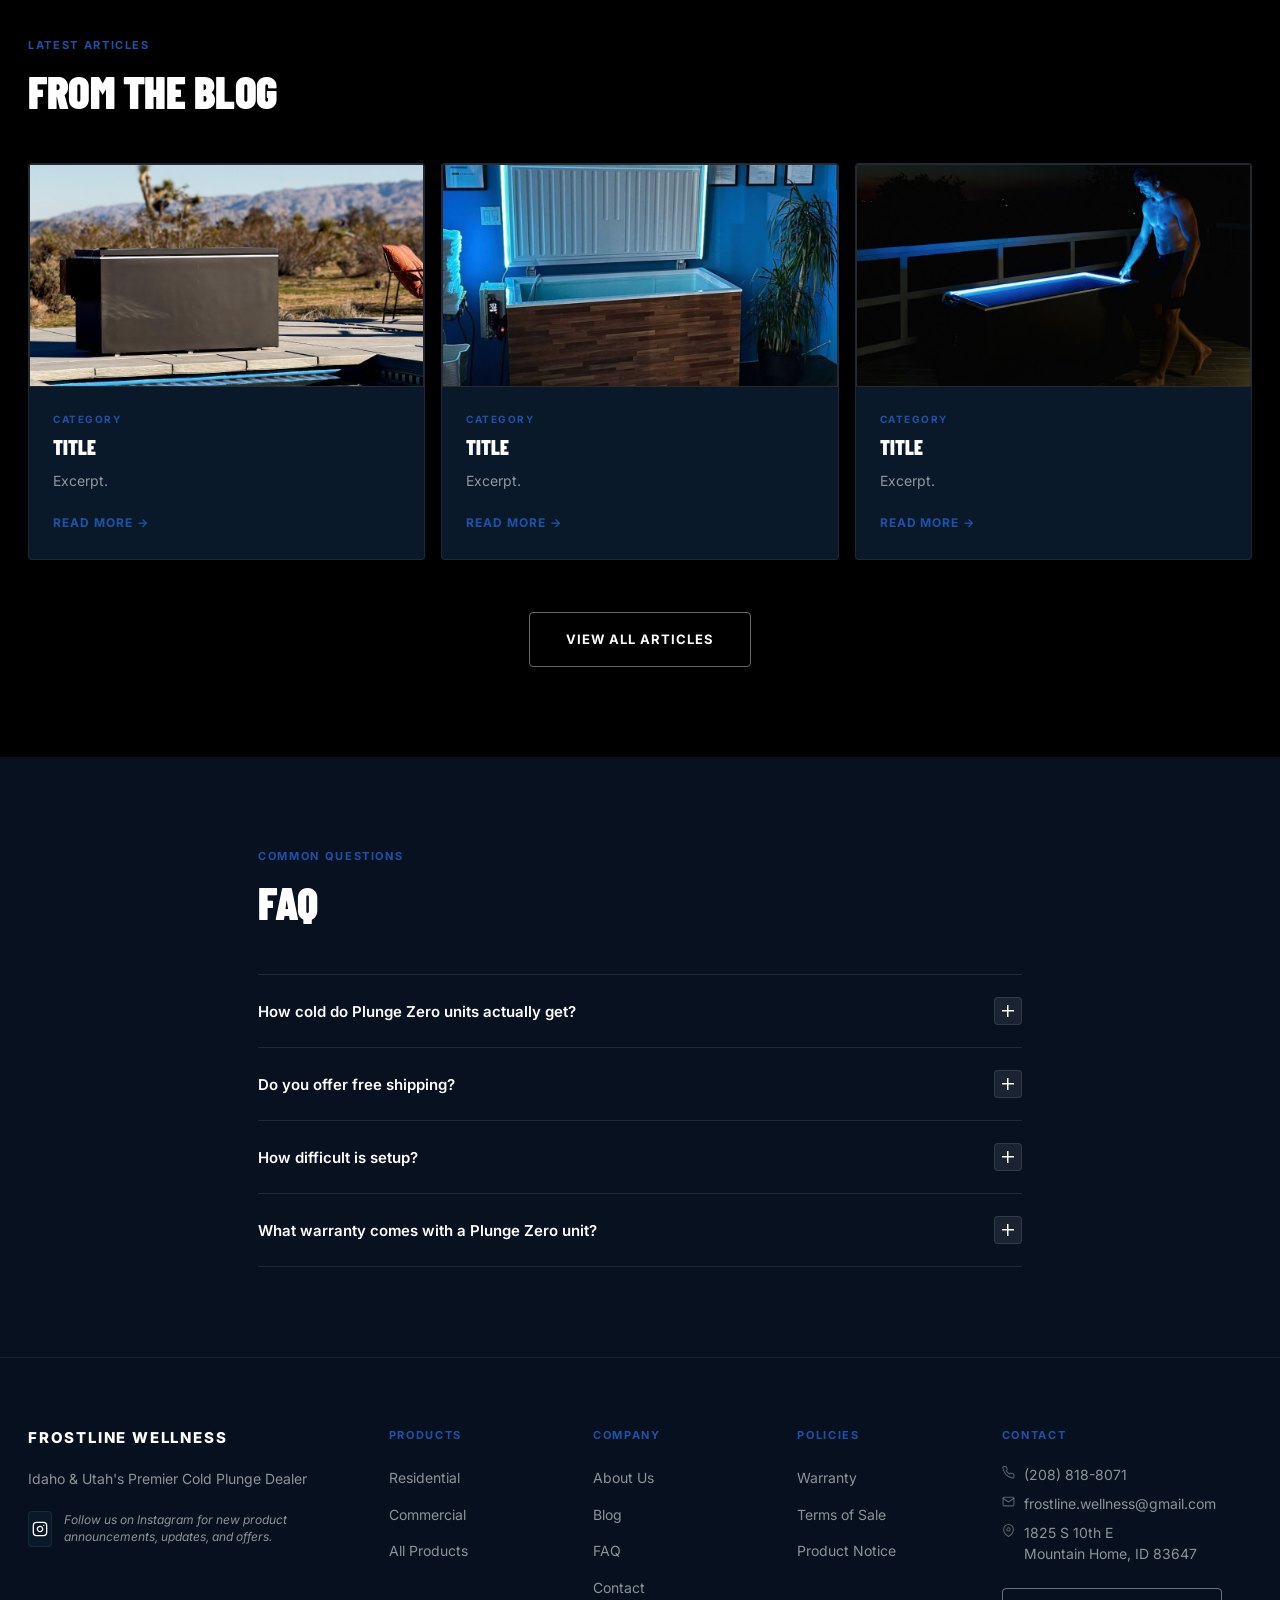
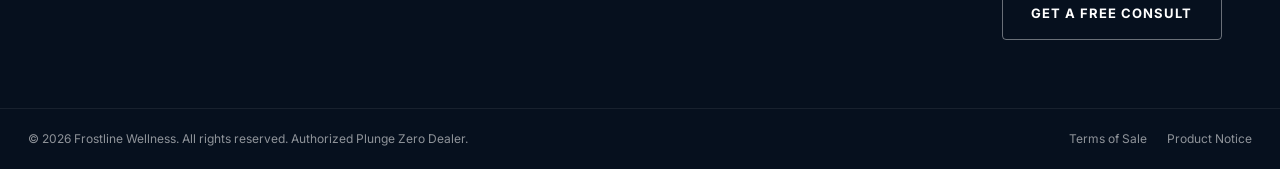
==== commit df5823b2: "Auto-backup 2026-06-02 14:21" ====
--- a/index.html
+++ b/index.html
@@ -124,7 +124,7 @@
             <span class="section-label">Who We Are</span>
             <h2>About Us</h2>
             <p>Frostline Wellness is Idaho and Utah's trusted source for premium cold plunge systems. As an authorized Plunge Zero dealer, we help homeowners, athletes, gyms, and wellness facilities bring professional-grade cold therapy into their daily routines.</p>
-            <p>Based in Mountain Home, Idaho, our focus is simple: exceptional products, honest guidance, and local support you can count on.</p>
+            <p>Based in Mountain Home, Idaho, our focus is simple: provide exceptional products, honest guidance, and local support you can count on.</p>
             <div class="about-brief-actions">
               <a href="about.html" class="btn btn-primary">Our Full Story</a>
               <a href="contact.html" class="btn btn-outline">Get in Touch</a>
@@ -170,8 +170,8 @@
           <div class="value-prop-text">
             <span class="section-label light">The Science</span>
             <h2>Why Cold Therapy</h2>
-            <p>Cold water immersion activates a powerful cascade of physiological responses. When your body is exposed to cold, blood vessels constrict, reducing inflammation and swelling in muscles and joints. Upon warming up, circulation surges — flushing metabolic waste, delivering oxygen-rich blood to tissues, and accelerating repair. Regular exposure also triggers the release of norepinephrine, a hormone and neurotransmitter that can improve mood, focus, and pain tolerance.</p>
-            <p>The benefits compound over time. Athletes and active individuals use cold therapy to cut recovery time and reduce soreness after intense training. Beyond performance, consistent cold plunges have been associated with improved sleep quality, reduced anxiety, stronger immune response, and a measurable boost in daily energy. What begins as a physical discipline quickly becomes a mental one — building the kind of resilience that carries over into every area of life.</p>
+            <p>Cold water immersion causes a huge wave of physiological responses. When your body is exposed to cold, blood vessels constrict, reducing inflammation and swelling in muscles and joints. Even after you step out of the tub and body temperature increases, the benefits continue. Your circulation surges, flushing metabolic waste, delivering oxygen-rich blood to tissues, and accelerating repair. Consistent exposure also triggers the release of norepinephrine, a hormone that can improve mood, focus, and pain tolerance.</p>
+            <p>The benefits compound over time. Athletes and active individuals use cold therapy to cut recovery time and reduce soreness after intense training. Beyond performance, consistent cold plunges have been associated with improved sleep quality, reduced anxiety, stronger immune response, and a measurable boost in daily energy.</p>
             <a href="about.html" class="btn btn-outline-light btn-large">Our Story</a>
           </div>
           <div class="value-prop-img">
@@ -186,8 +186,8 @@
       <div class="container" style="max-width:800px; text-align:center;">
         <span class="section-label">Our Partner</span>
         <h2>Authorized Plunge Zero Dealer</h2>
-        <p style="font-size:1.05rem; color:var(--text-muted); margin-top:1.25rem; line-height:1.7;">Frostline Wellness is an officially authorized dealer for Plunge Zero (Bloomfield Systems LLC), one of the most respected names in professional cold plunge technology. Every system we sell is a genuine Plunge Zero unit — backed by the manufacturer's warranty and built to the same performance standards used by professional athletes and elite wellness facilities.</p>
-        <p style="font-size:1.05rem; color:var(--text-muted); margin-top:1rem; line-height:1.7;">Choosing an authorized dealer like Frostline Wellness means you get the real product with full support — genuine components, valid warranty coverage, and a team that stands behind every sale.</p>
+        <p style="font-size:1.05rem; color:var(--text-muted); margin-top:1.25rem; line-height:1.7;">Frostline Wellness is an officially authorized dealer for Plunge Zero, one of the most established names in professional cold plunge technology. Every system we sell is a genuine Plunge Zero unit backed by the manufacturer's warranty and built to the same performance standards used by professional athletes and elite wellness facilities.</p>
+        <p style="font-size:1.05rem; color:var(--text-muted); margin-top:1rem; line-height:1.7;">Choosing an authorized dealer like Frostline Wellness means you get the real product with full support: genuine components, warranty coverage, and a local team that stands behind every sale.</p>
       </div>
     </section>
 
@@ -201,13 +201,13 @@
           <div class="why-card reveal-item">
             <div class="why-icon"><svg width="28" height="28" viewBox="0 0 24 24" fill="none" stroke="currentColor" stroke-width="1.5" stroke-linecap="round" stroke-linejoin="round"><path d="M12 22s8-4 8-10V5l-8-3-8 3v7c0 6 8 10 8 10z"/></svg></div>
             <h3>Authorized Dealer</h3>
-            <p>We're an officially authorized Plunge Zero dealer, so you get the real thing — backed by manufacturer warranties and full product support.</p>
+            <p>We're an officially authorized Plunge Zero dealer, so you get the real thing backed by manufacturer warranties and full product support.</p>
           </div>
 
           <div class="why-card reveal-item">
             <div class="why-icon"><svg width="28" height="28" viewBox="0 0 24 24" fill="none" stroke="currentColor" stroke-width="1.5" stroke-linecap="round" stroke-linejoin="round"><path d="M21 10c0 7-9 13-9 13s-9-6-9-13a9 9 0 0 1 18 0z"/><circle cx="12" cy="10" r="3"/></svg></div>
             <h3>Local Idaho &amp; Utah Service</h3>
-            <p>Based in Mountain Home, Idaho, we serve our region personally. You'll work with real people who know your area — not a distant call center.</p>
+            <p>Based in Mountain Home, Idaho, we serve our region personally. You'll work with real people who know your area.</p>
           </div>
 
           <div class="why-card reveal-item">
@@ -278,13 +278,6 @@
         <div class="faq-list">
 
           <div class="faq-item">
-            <button class="faq-question">Are you an authorized Plunge Zero dealer?</button>
-            <div class="faq-answer">
-              <p>Yes &mdash; Frostline Wellness is an officially authorized Plunge Zero dealer serving Idaho and Utah. Buying through an authorized dealer ensures you receive a genuine product backed by the manufacturer's warranty and full support.</p>
-            </div>
-          </div>
-
-          <div class="faq-item">
             <button class="faq-question">How cold do Plunge Zero units actually get?</button>
             <div class="faq-answer">
               <p>Plunge Zero systems can cool water down to approximately 39&deg;F (4&deg;C), well within the optimal range for cold water immersion therapy. The built-in chiller maintains a consistent temperature so you get the same experience every session.</p>
@@ -301,14 +294,14 @@
           <div class="faq-item">
             <button class="faq-question">How difficult is setup?</button>
             <div class="faq-answer">
-              <p>Plunge Zero is designed for plug-and-play operation. Fill the unit with water, plug it into a standard outlet, set your temperature, and you're ready to plunge. No special plumbing or electrical work is required.</p>
+              <p>Super easy! Just plug the unit into a standard outlet - no special electrical work or plumbing required. Fill it with water, set your temperature, and you're ready to plunge.</p>
             </div>
           </div>
 
           <div class="faq-item">
             <button class="faq-question">What warranty comes with a Plunge Zero unit?</button>
             <div class="faq-answer">
-              <p>Residential units come with a 1-year manufacturer's warranty. Commercial units include warranty coverage as well &mdash; please review our <a href="warranty.html" style="color:var(--accent);">Warranty page</a> for full details. Buying through an authorized dealer like Frostline Wellness ensures your warranty is fully valid.</p>
+              <p>Residential units come with a 1-year manufacturer's warranty. Commercial units include warranty coverage as well. Please review our <a href="warranty.html" style="color:var(--accent);">Warranty page</a> for full details. Buying through an authorized dealer like Frostline Wellness ensures your warranty is fully valid.</p>
             </div>
           </div>
 
--- a/styles.css
+++ b/styles.css
@@ -1159,7 +1159,7 @@
   text-decoration: none;
 }
 .footer-contact-item a:hover {
-  text-decoration: underline;
+  color: var(--white);
 }
 
 /* ---- CONTACT INFO LIST LINKS ------------------------------ */
@@ -2344,13 +2344,13 @@
 
 .nav-dropdown-menu {
   position: absolute;
-  top: calc(100% + 10px);
+  top: 100%;
   left: 0;
   background: var(--near-black);
   border: 0.5px solid var(--border-faint);
   border-radius: var(--radius);
   min-width: 160px;
-  padding: 6px 0;
+  padding: 10px 0 6px;
   list-style: none;
   opacity: 0;
   visibility: hidden;
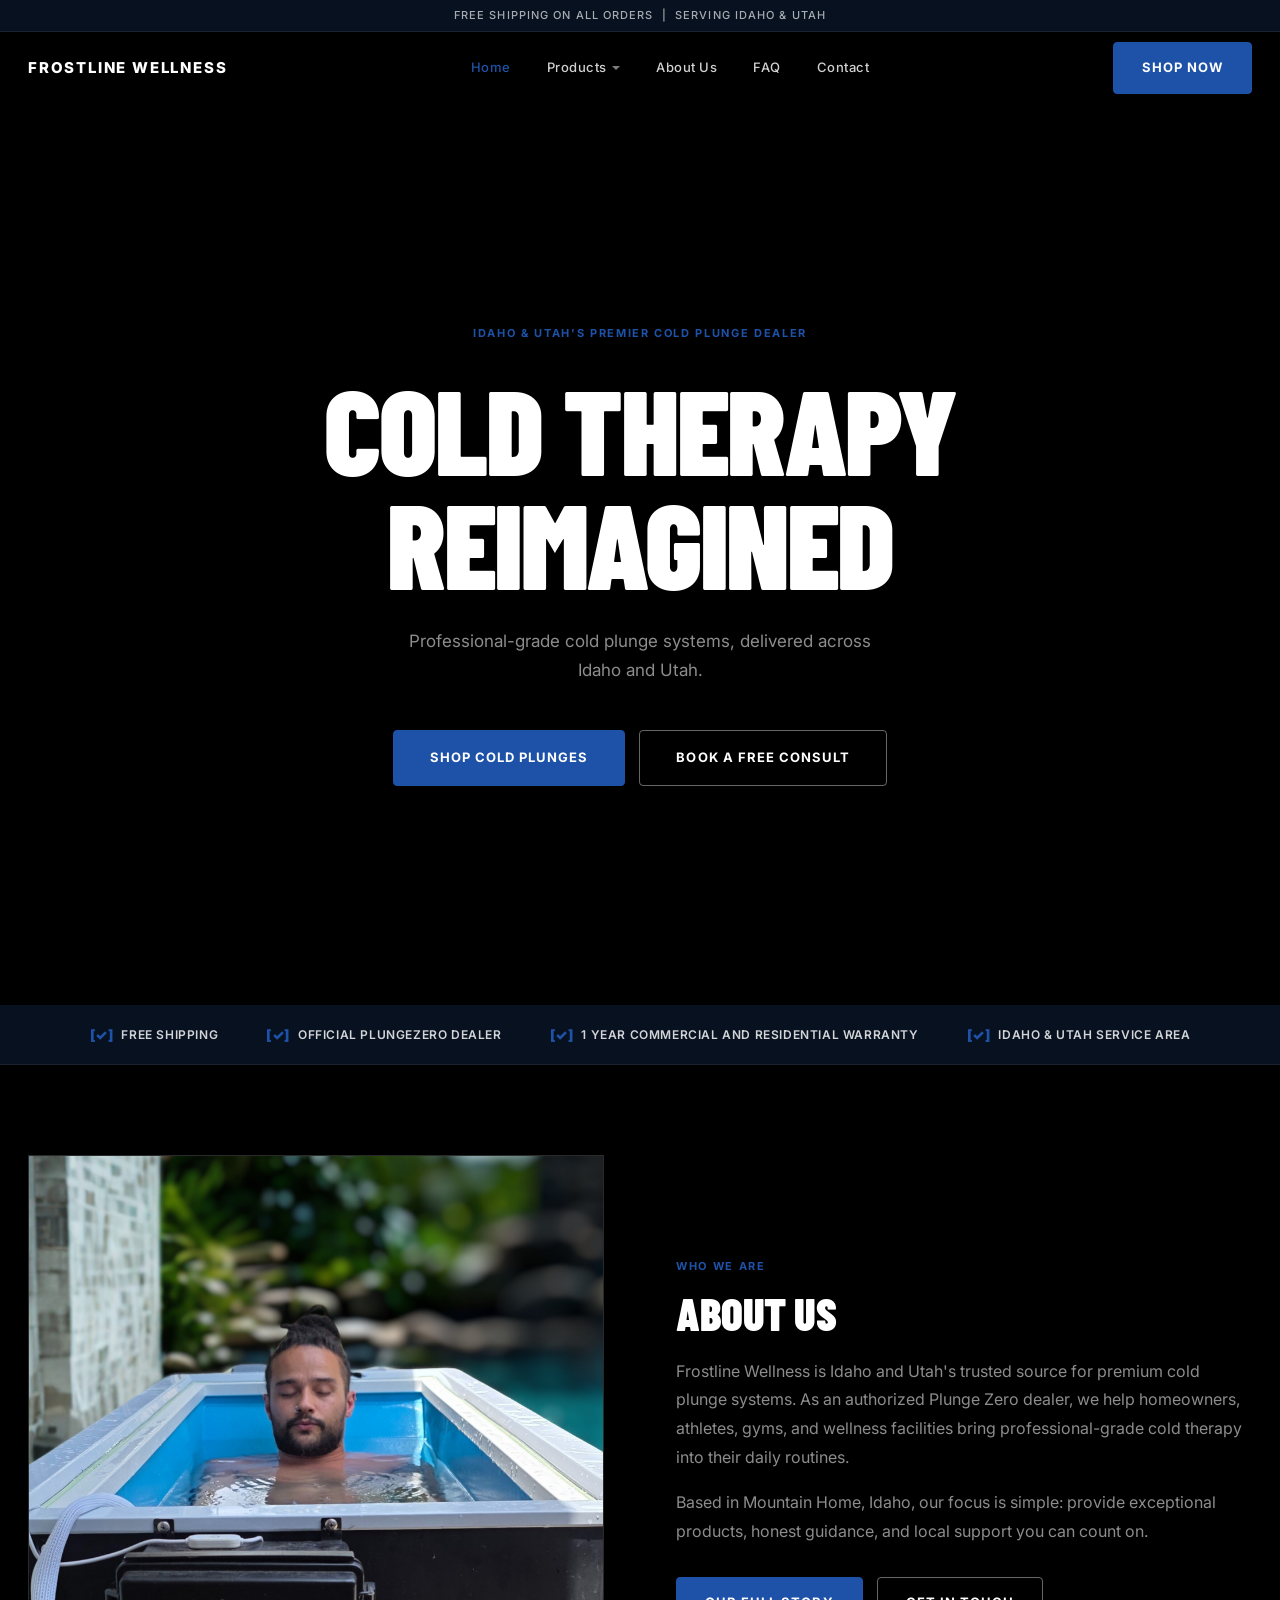
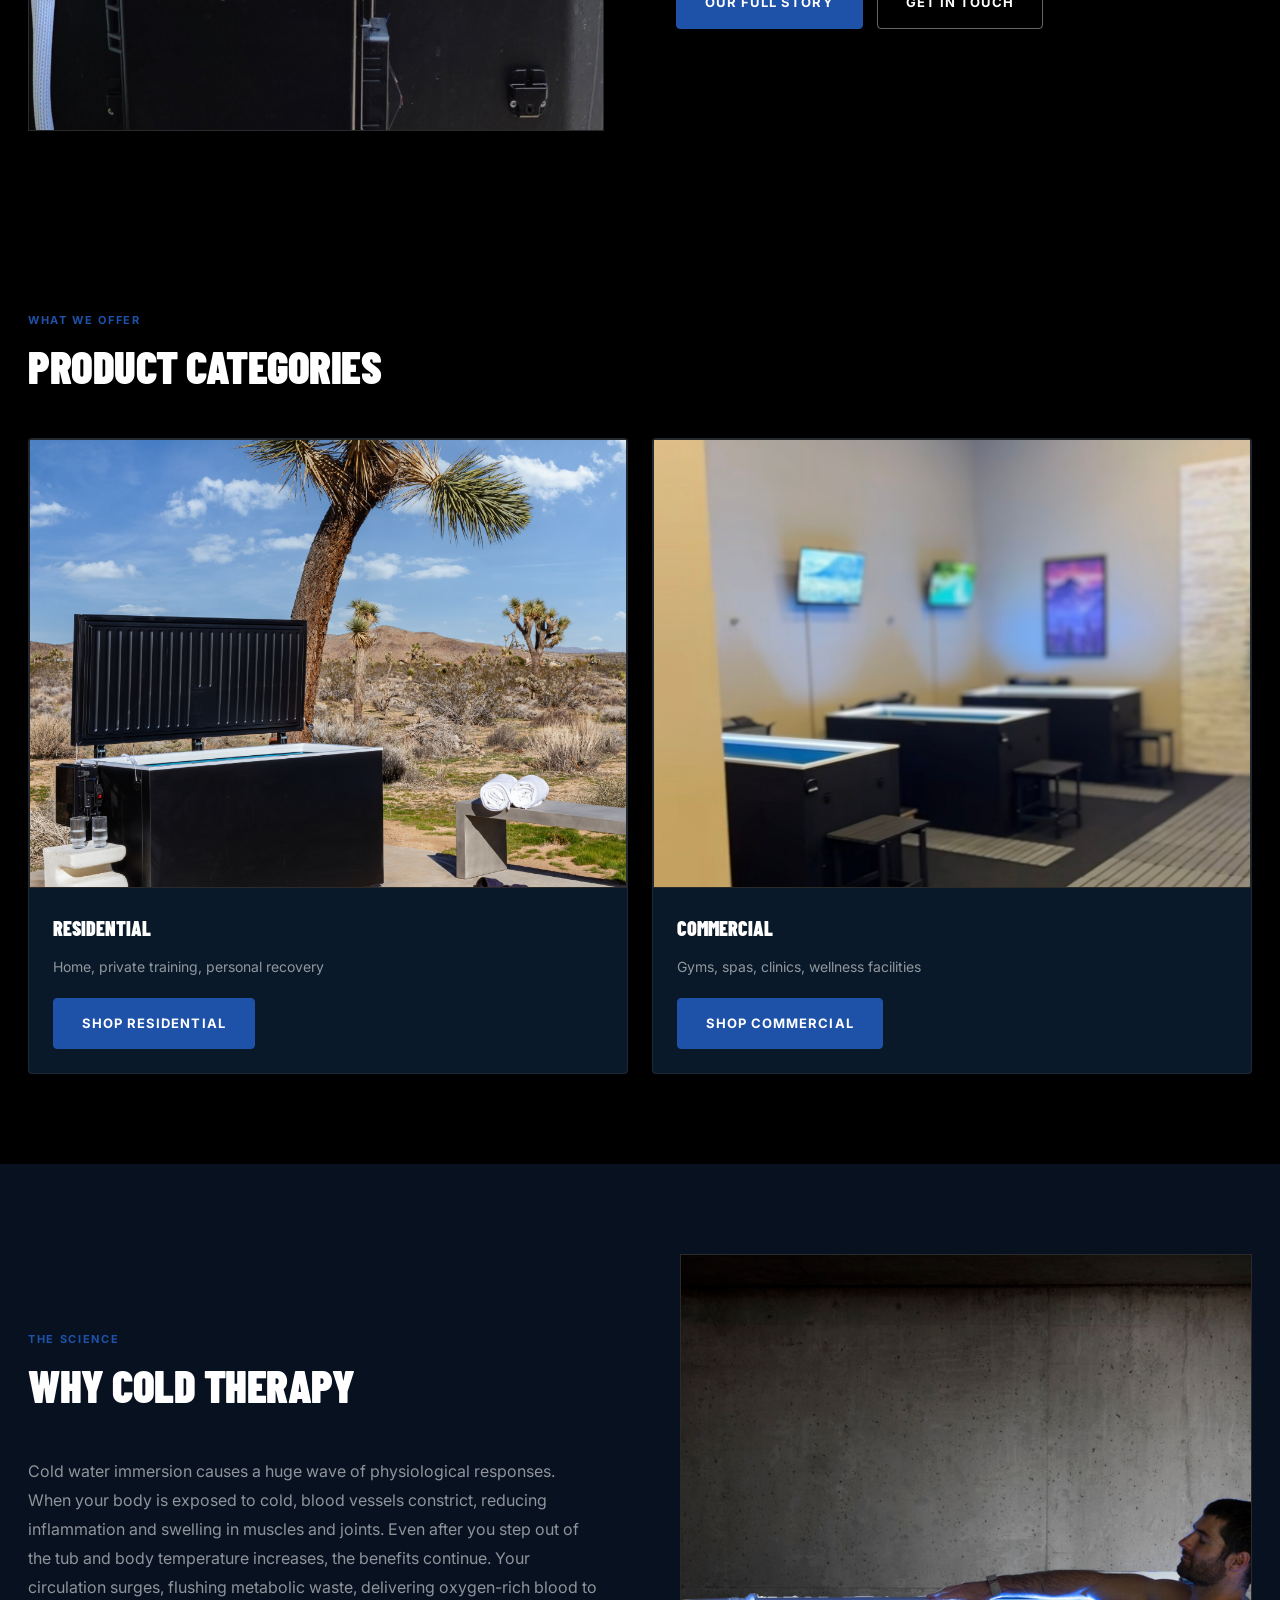
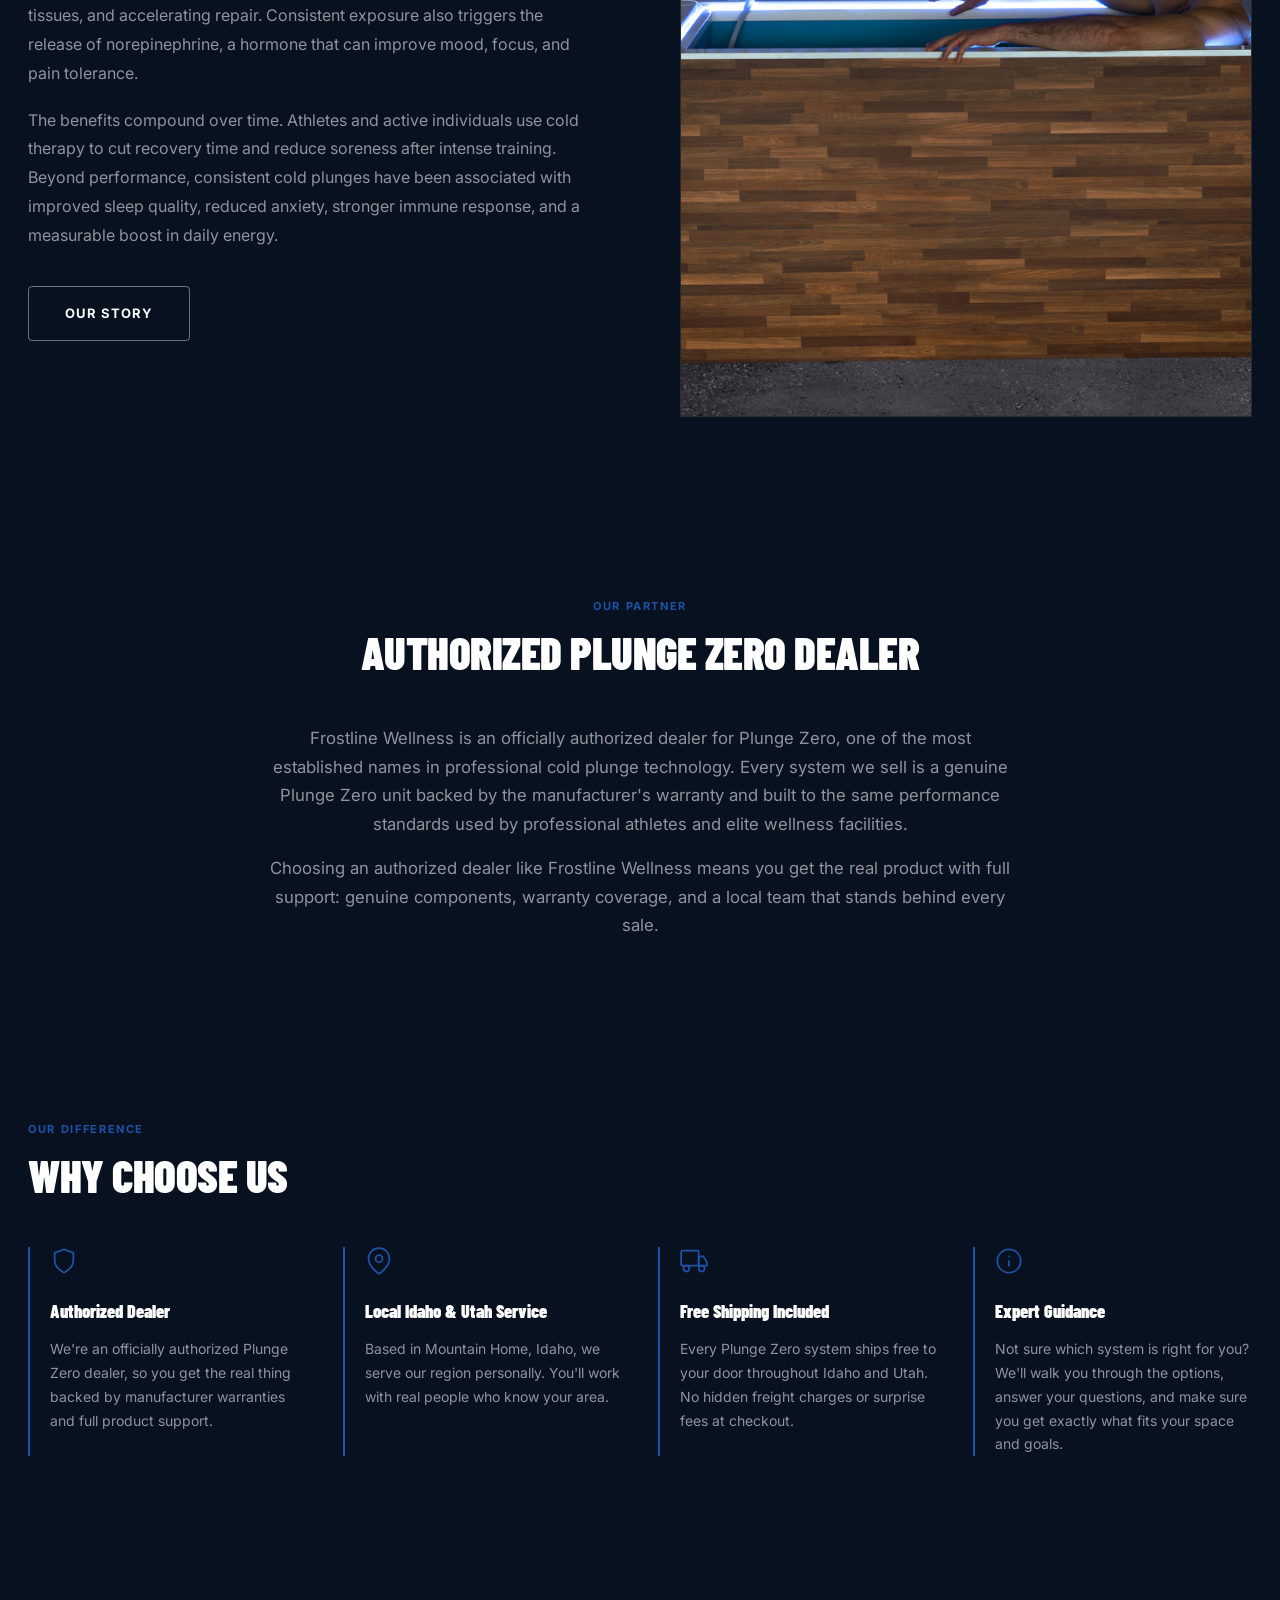
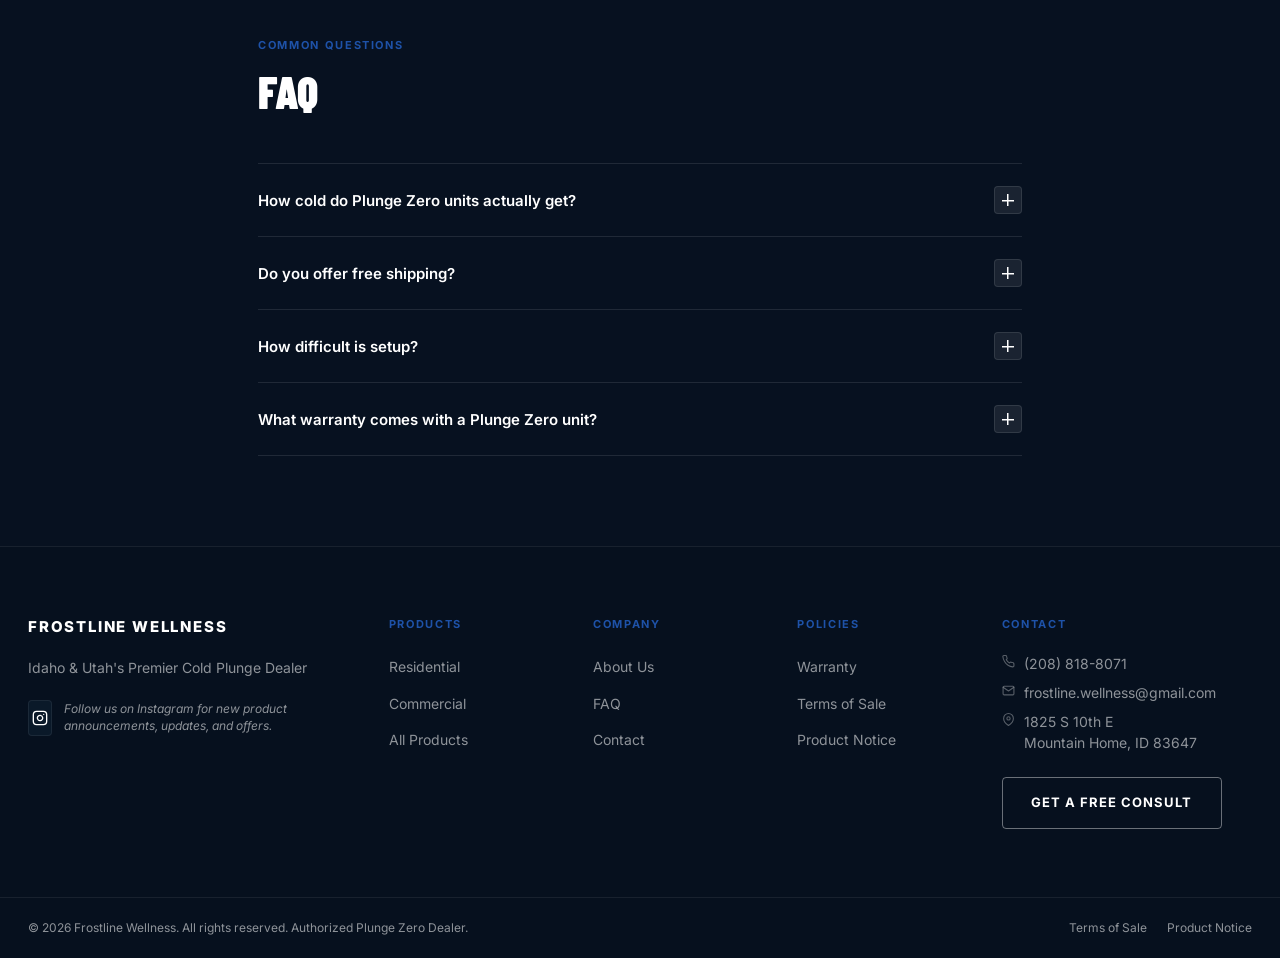
==== commit 282a71f1: "Auto-backup 2026-06-02 16:09" ====
--- a/index.html
+++ b/index.html
@@ -38,7 +38,6 @@
           </ul>
         </li>
         <li><a href="about.html">About Us</a></li>
-        <li><a href="blog.html">Blog</a></li>
         <li><a href="faq.html">FAQ</a></li>
         <li><a href="contact.html">Contact</a></li>
       </ul>
@@ -63,7 +62,6 @@
         <li class="mobile-sub"><a href="residential.html">Residential</a></li>
         <li class="mobile-sub"><a href="commercial.html">Commercial</a></li>
         <li class="mobile-sub"><a href="cold-plunge.html">All Products</a></li>
-        <li><a href="blog.html">Blog</a></li>
         <li><a href="faq.html">FAQ</a></li>
         <li><a href="contact.html">Contact</a></li>
       </ul>
@@ -222,50 +220,6 @@
             <p>Not sure which system is right for you? We'll walk you through the options, answer your questions, and make sure you get exactly what fits your space and goals.</p>
           </div>
 
-        </div>
-      </div>
-    </section>
-
-    <!-- BLOG PREVIEW -->
-    <section class="section blog">
-      <div class="container">
-        <span class="section-label">Latest Articles</span>
-        <h2>From the Blog</h2>
-        <div class="blog-grid">
-
-          <article class="blog-card reveal-item">
-            <div class="blog-img-placeholder" style="padding:0;overflow:hidden;"><img src="project%20media/residential-matte-black-hardtop-poolside.png" alt="Cold plunge poolside" style="width:100%;height:100%;object-fit:cover;display:block;"></div>
-            <div class="blog-content">
-              <span class="blog-category">Category</span>
-              <h3>Title</h3>
-              <p>Excerpt.</p>
-              <a href="#" class="read-more">Read More &rarr;</a>
-            </div>
-          </article>
-
-          <article class="blog-card reveal-item">
-            <div class="blog-img-placeholder" style="padding:0;overflow:hidden;"><img src="project%20media/commercial-saunaskin-hardtop-spa-open.png" alt="Commercial cold plunge spa" style="width:100%;height:100%;object-fit:cover;display:block;"></div>
-            <div class="blog-content">
-              <span class="blog-category">Category</span>
-              <h3>Title</h3>
-              <p>Excerpt.</p>
-              <a href="#" class="read-more">Read More &rarr;</a>
-            </div>
-          </article>
-
-          <article class="blog-card reveal-item">
-            <div class="blog-img-placeholder" style="padding:0;overflow:hidden;"><img src="project%20media/residential-matte-black-softtop-led-night.png" alt="Cold plunge with LED lighting at night" style="width:100%;height:100%;object-fit:cover;display:block;"></div>
-            <div class="blog-content">
-              <span class="blog-category">Category</span>
-              <h3>Title</h3>
-              <p>Excerpt.</p>
-              <a href="#" class="read-more">Read More &rarr;</a>
-            </div>
-          </article>
-
-        </div>
-        <div class="section-cta">
-          <a href="blog.html" class="btn btn-outline btn-large">View All Articles</a>
         </div>
       </div>
     </section>
@@ -337,7 +291,6 @@
           <h4>Company</h4>
           <ul>
             <li><a href="about.html">About Us</a></li>
-            <li><a href="blog.html">Blog</a></li>
             <li><a href="faq.html">FAQ</a></li>
             <li><a href="contact.html">Contact</a></li>
           </ul>
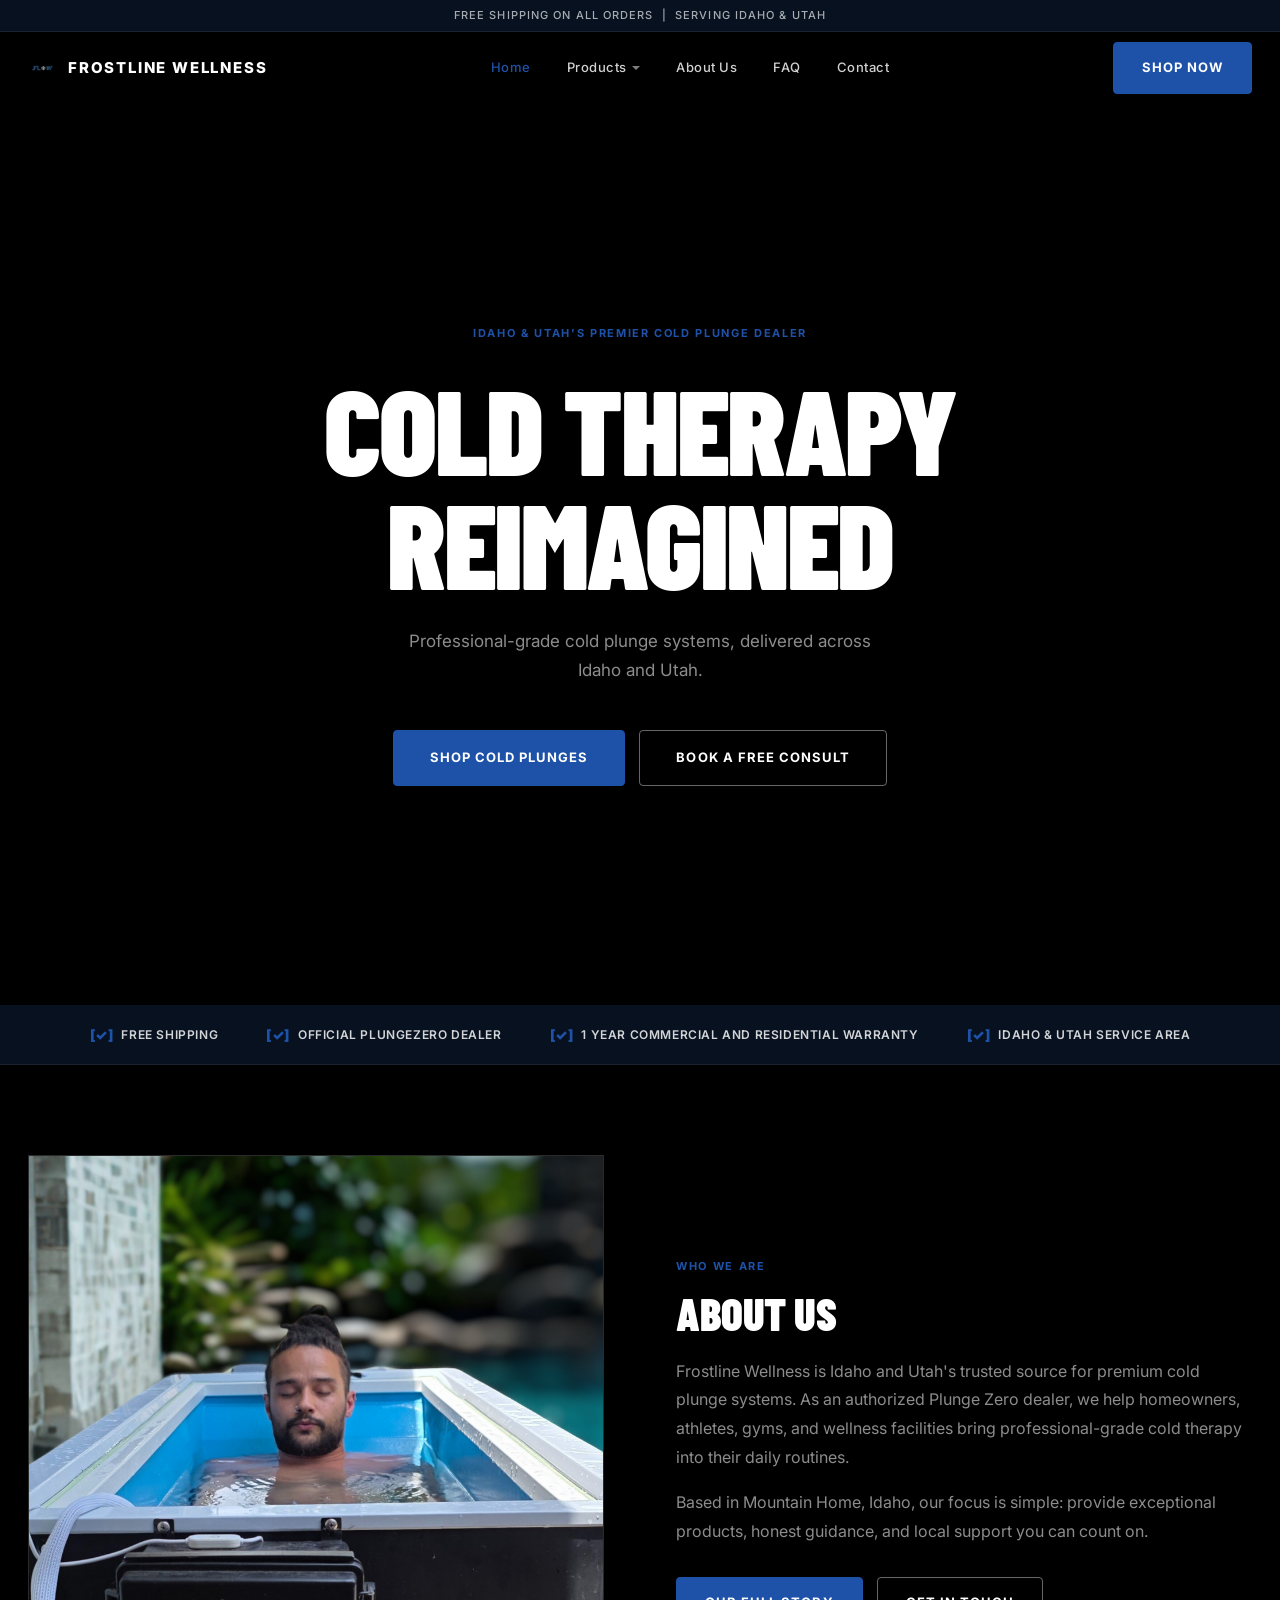
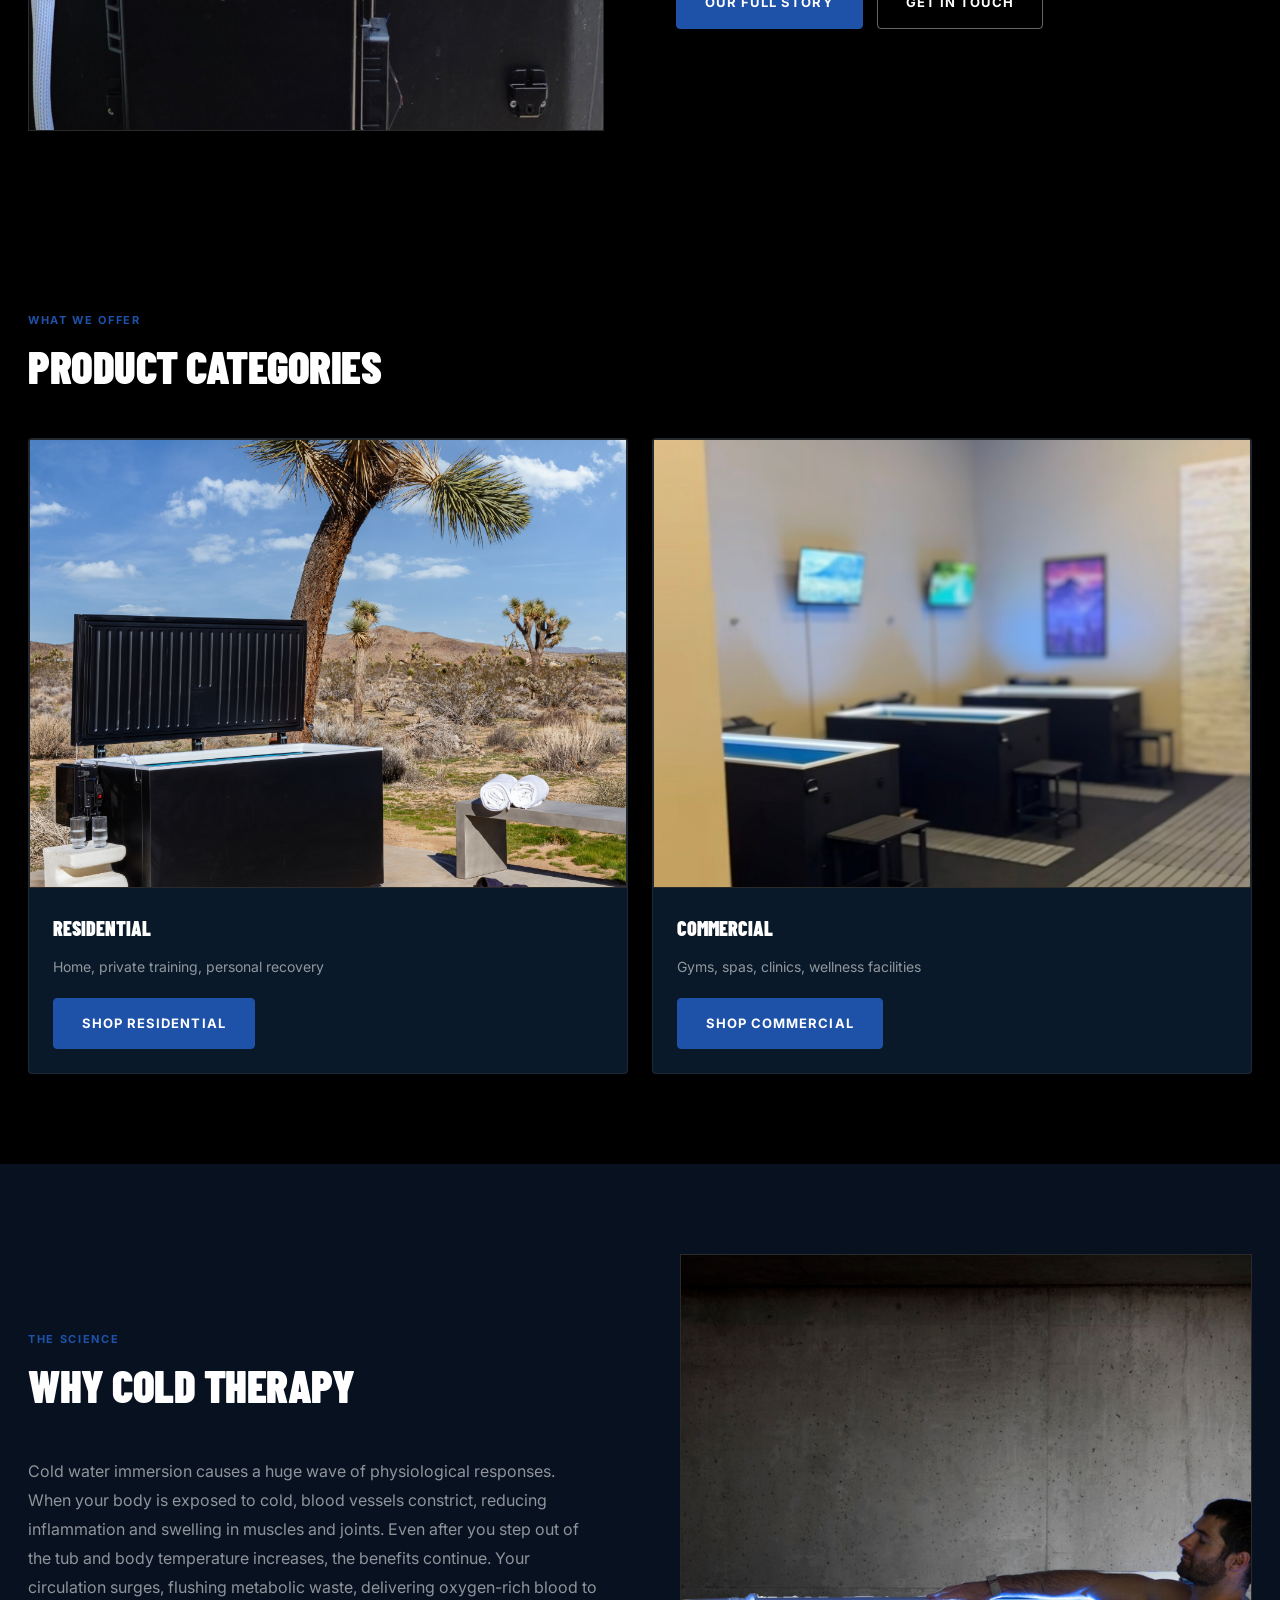
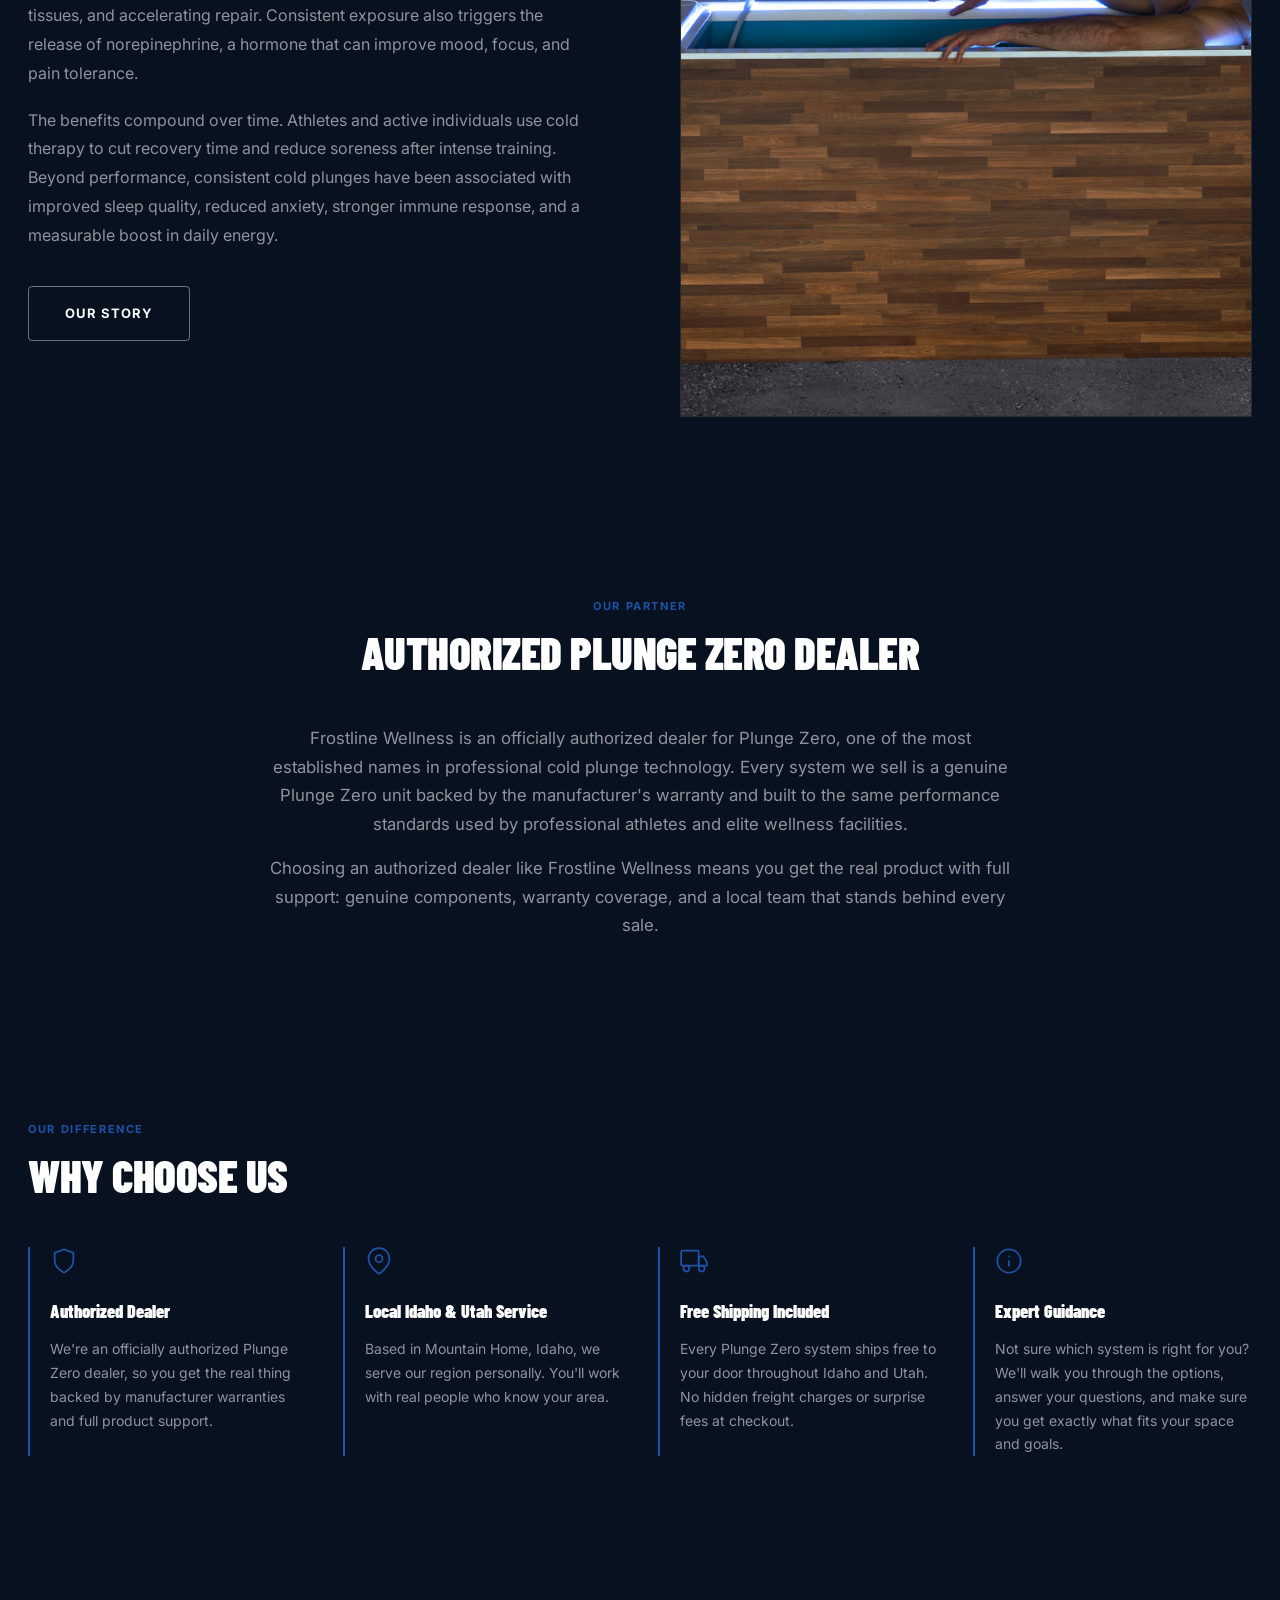
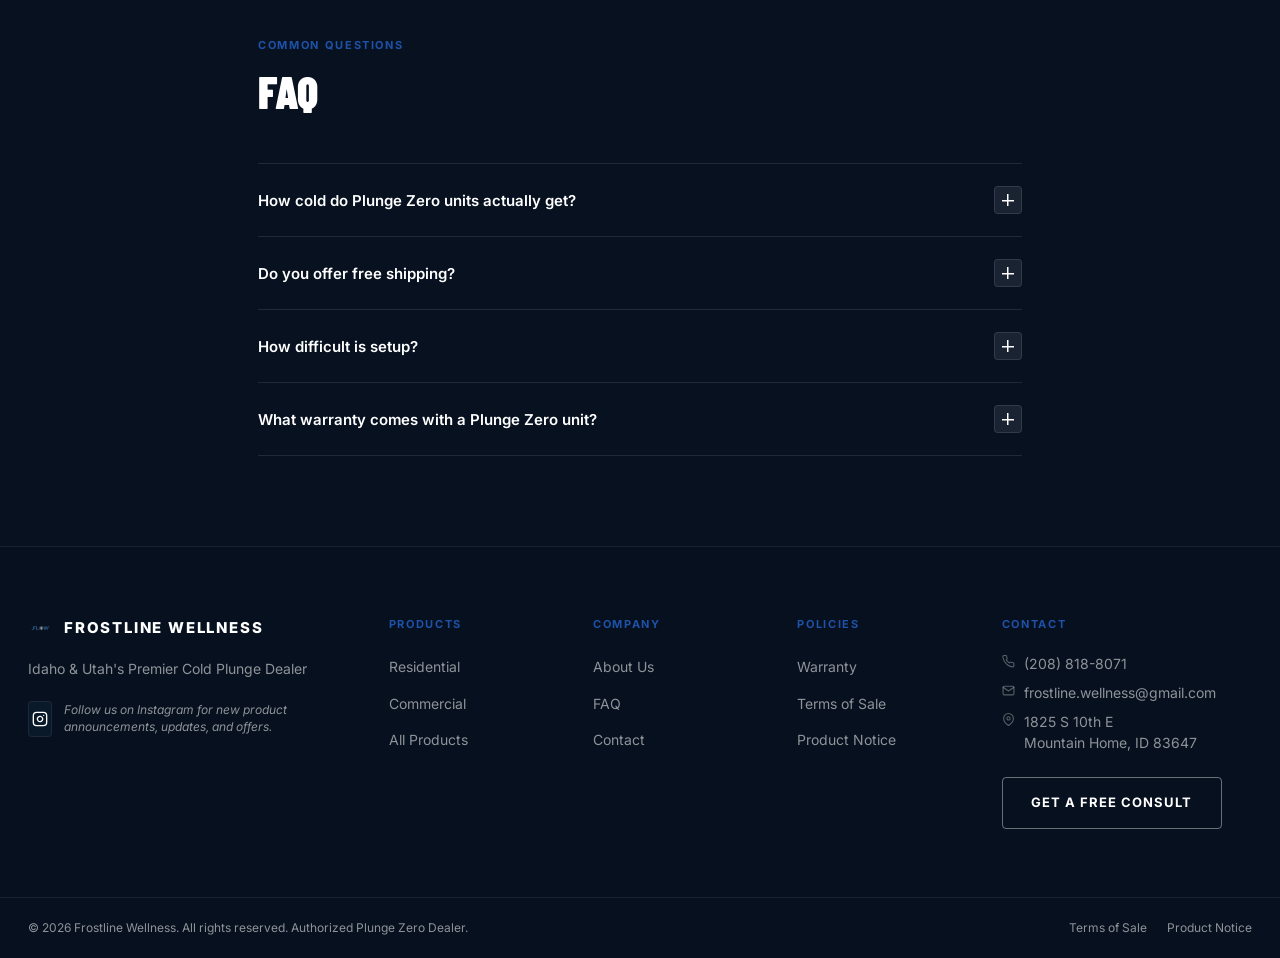
==== commit 20febed3: "Auto-backup 2026-06-02 16:16" ====
--- a/index.html
+++ b/index.html
@@ -25,7 +25,7 @@
   <header class="site-header" id="siteHeader">
     <nav class="nav-container">
 
-      <a href="index.html" class="nav-logo">Frostline Wellness</a>
+      <a href="index.html" class="nav-logo"><img src="project%20media/IMG_3328__1_-removebg-preview.png" alt="Frostline Wellness logo"> Frostline Wellness</a>
 
       <ul class="nav-links">
         <li><a href="index.html" class="nav-active">Home</a></li>
@@ -272,7 +272,7 @@
     <div class="footer-top">
       <div class="container footer-grid">
         <div class="footer-brand">
-          <div class="footer-logo">Frostline Wellness</div>
+          <div class="footer-logo"><img src="project%20media/IMG_3328__1_-removebg-preview.png" alt="Frostline Wellness logo"> Frostline Wellness</div>
           <p>Idaho &amp; Utah's Premier Cold Plunge Dealer</p>
           <div class="footer-social">
             <a href="https://www.instagram.com/frostline.wellness" class="social-link" aria-label="Instagram"><svg width="16" height="16" viewBox="0 0 24 24" fill="none" stroke="currentColor" stroke-width="2" stroke-linecap="round" stroke-linejoin="round" aria-hidden="true"><rect x="2" y="2" width="20" height="20" rx="5" ry="5"/><path d="M16 11.37A4 4 0 1 1 12.63 8 4 4 0 0 1 16 11.37z"/><line x1="17.5" y1="6.5" x2="17.51" y2="6.5"/></svg></a>
--- a/styles.css
+++ b/styles.css
@@ -237,6 +237,15 @@
   text-transform: uppercase;
   color: var(--white);
   flex-shrink: 0;
+  display: inline-flex;
+  align-items: center;
+  gap: 10px;
+}
+
+.nav-logo img {
+  height: 30px;
+  width: auto;
+  display: block;
 }
 
 .nav-links {
@@ -908,6 +917,15 @@
   text-transform: uppercase;
   color: var(--white);
   margin-bottom: 16px;
+  display: flex;
+  align-items: center;
+  gap: 10px;
+}
+
+.footer-logo img {
+  height: 26px;
+  width: auto;
+  display: block;
 }
 
 .footer-brand > p {
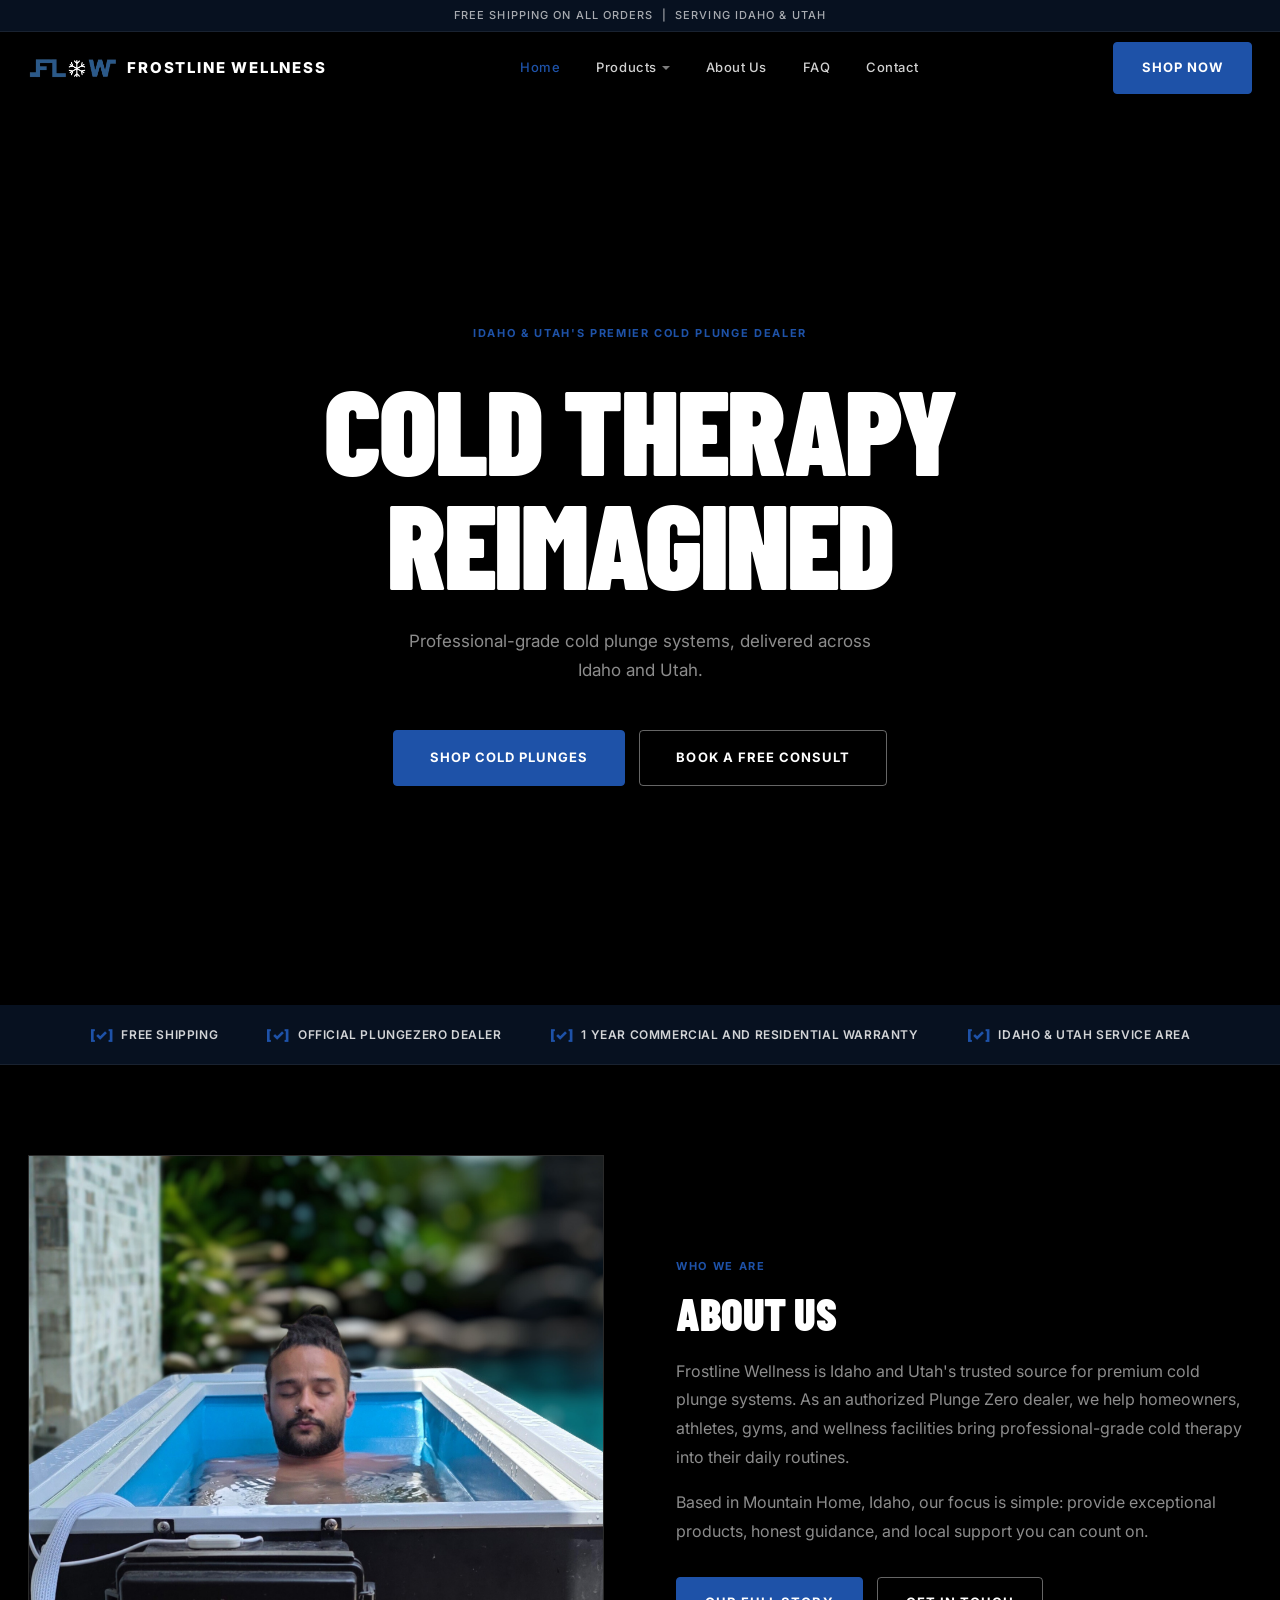
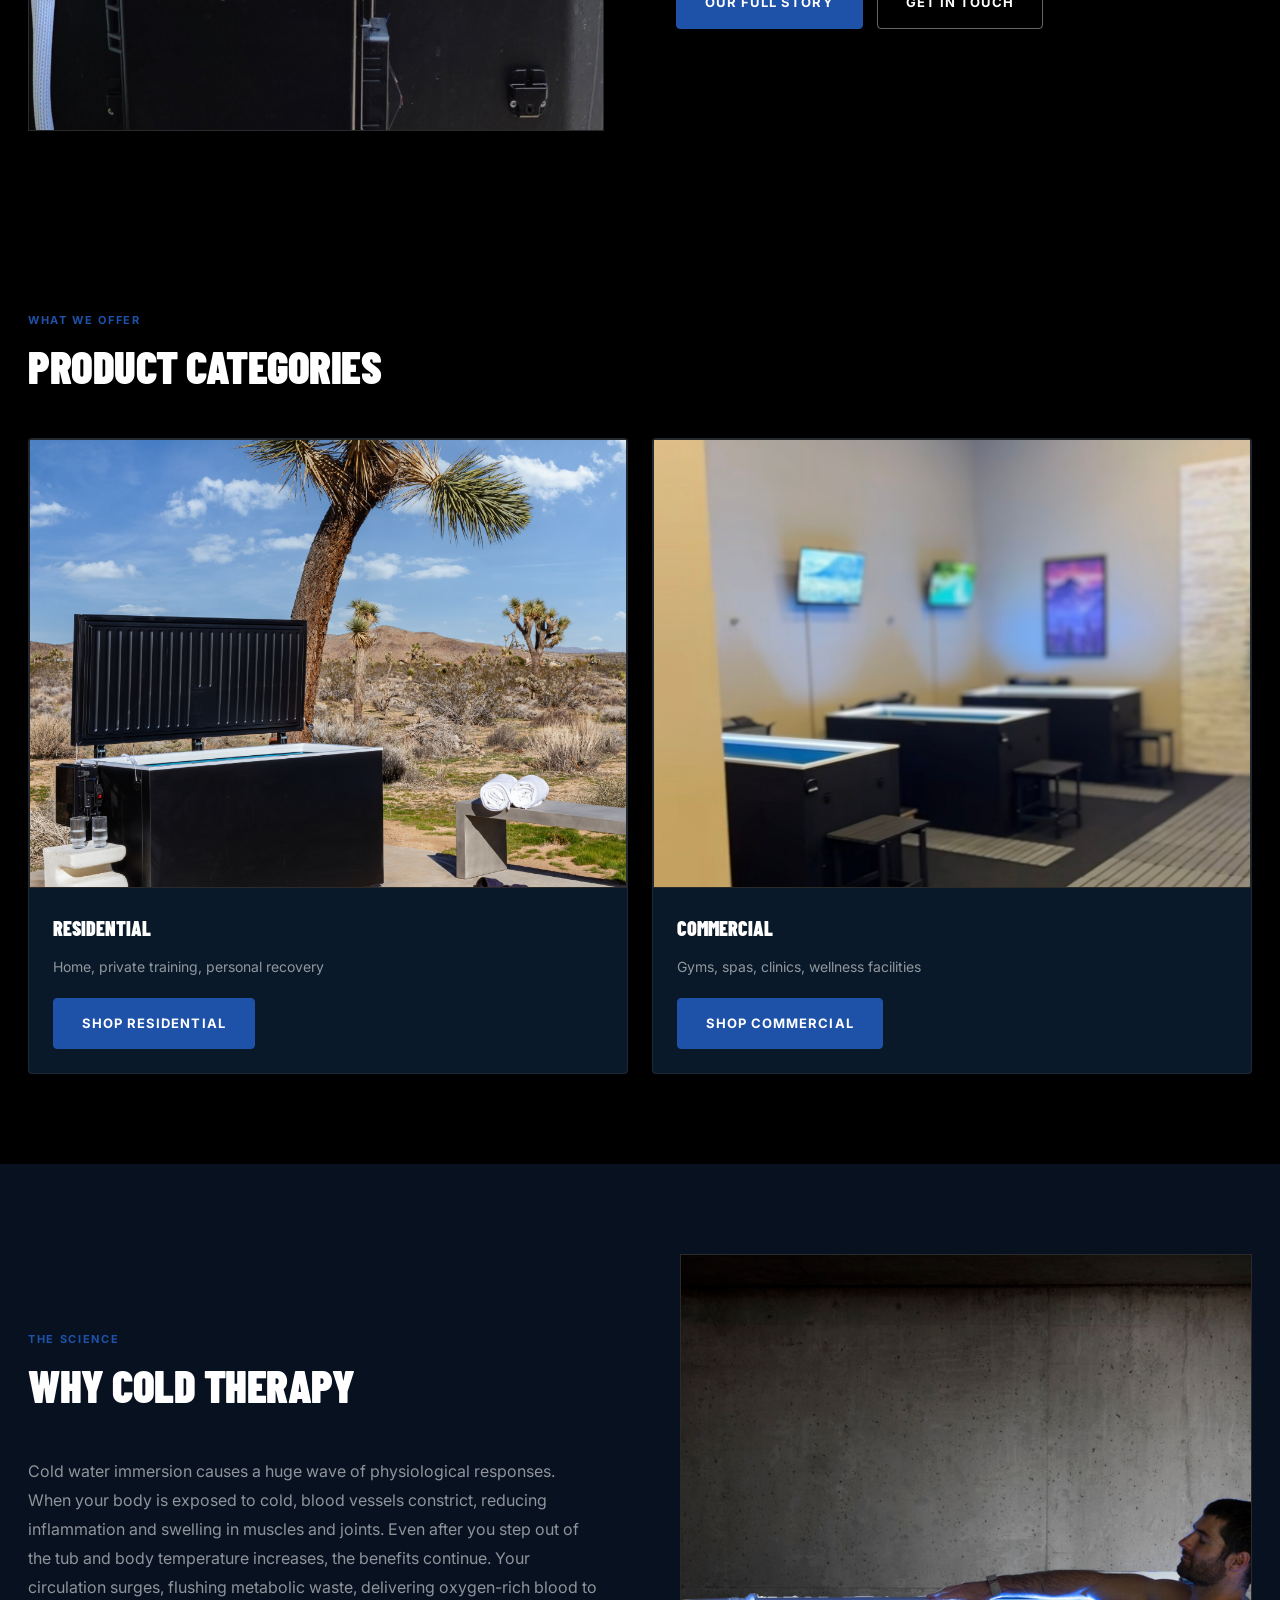
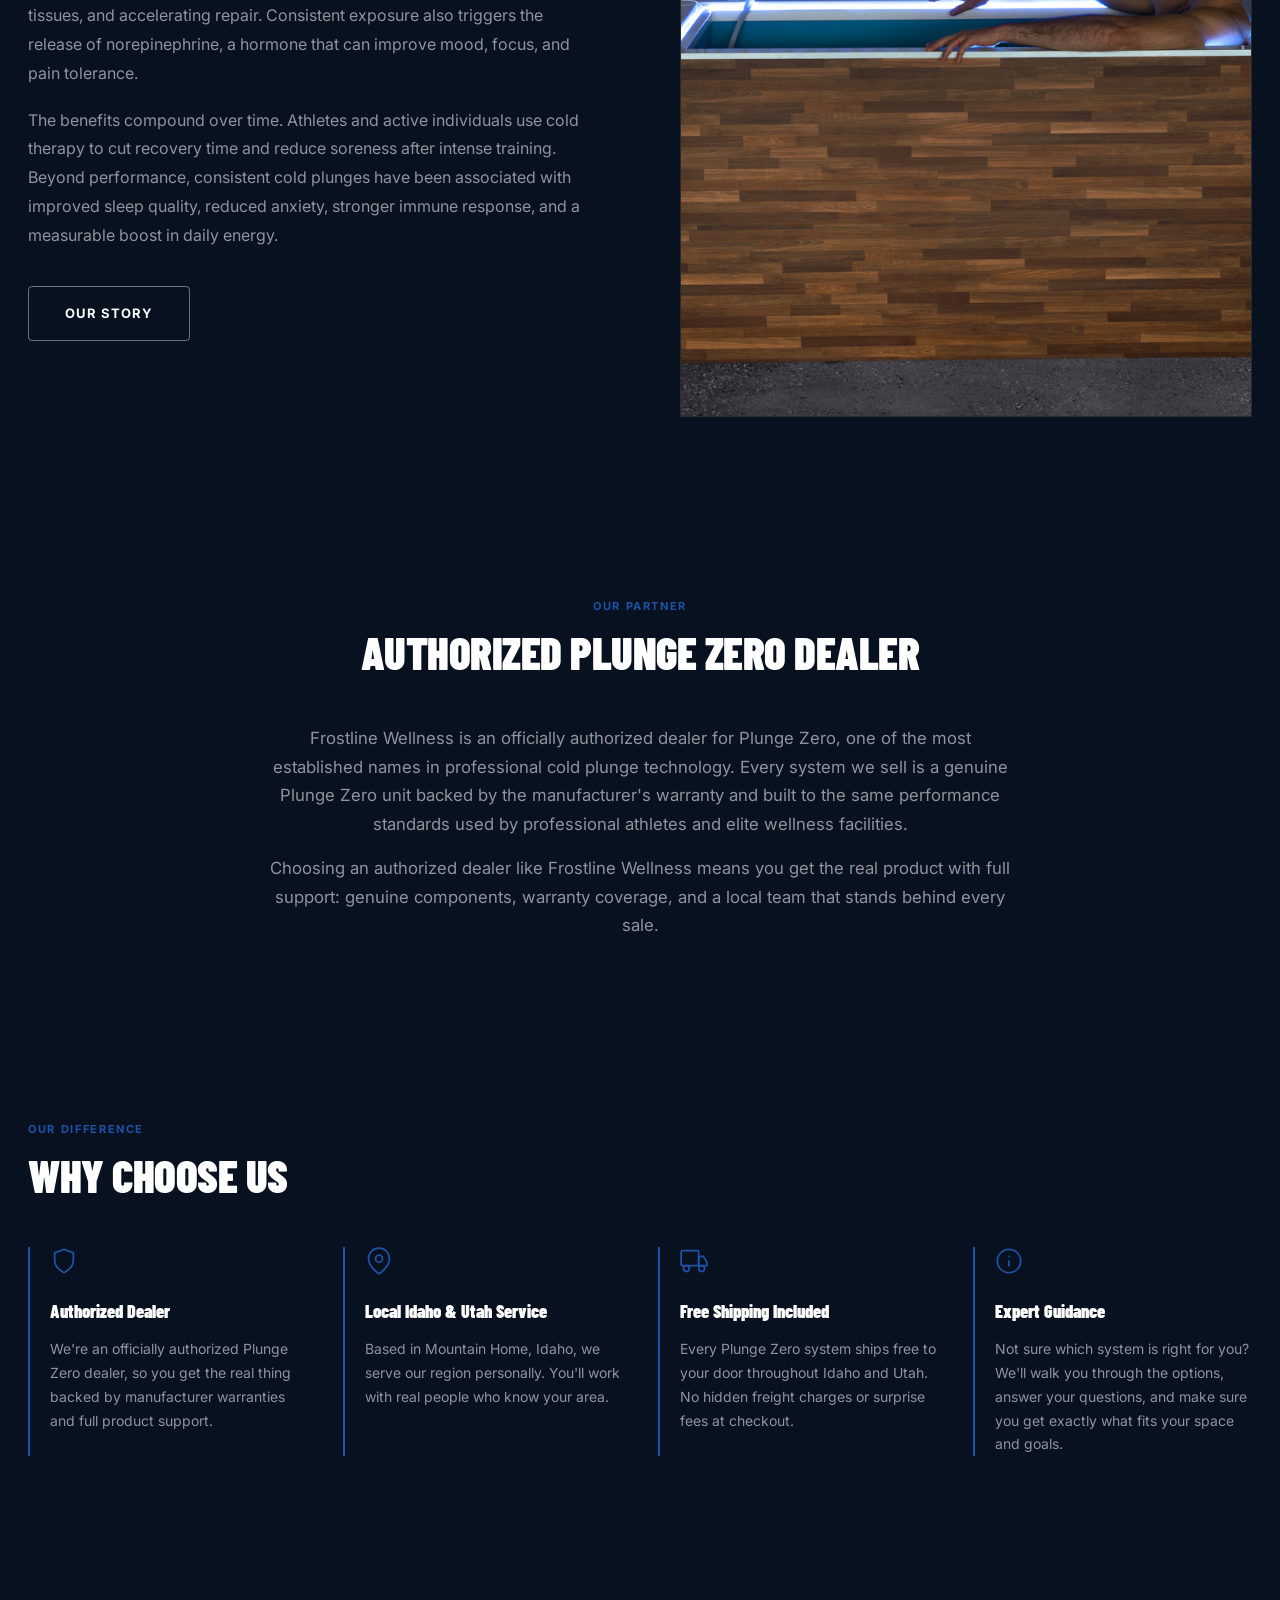
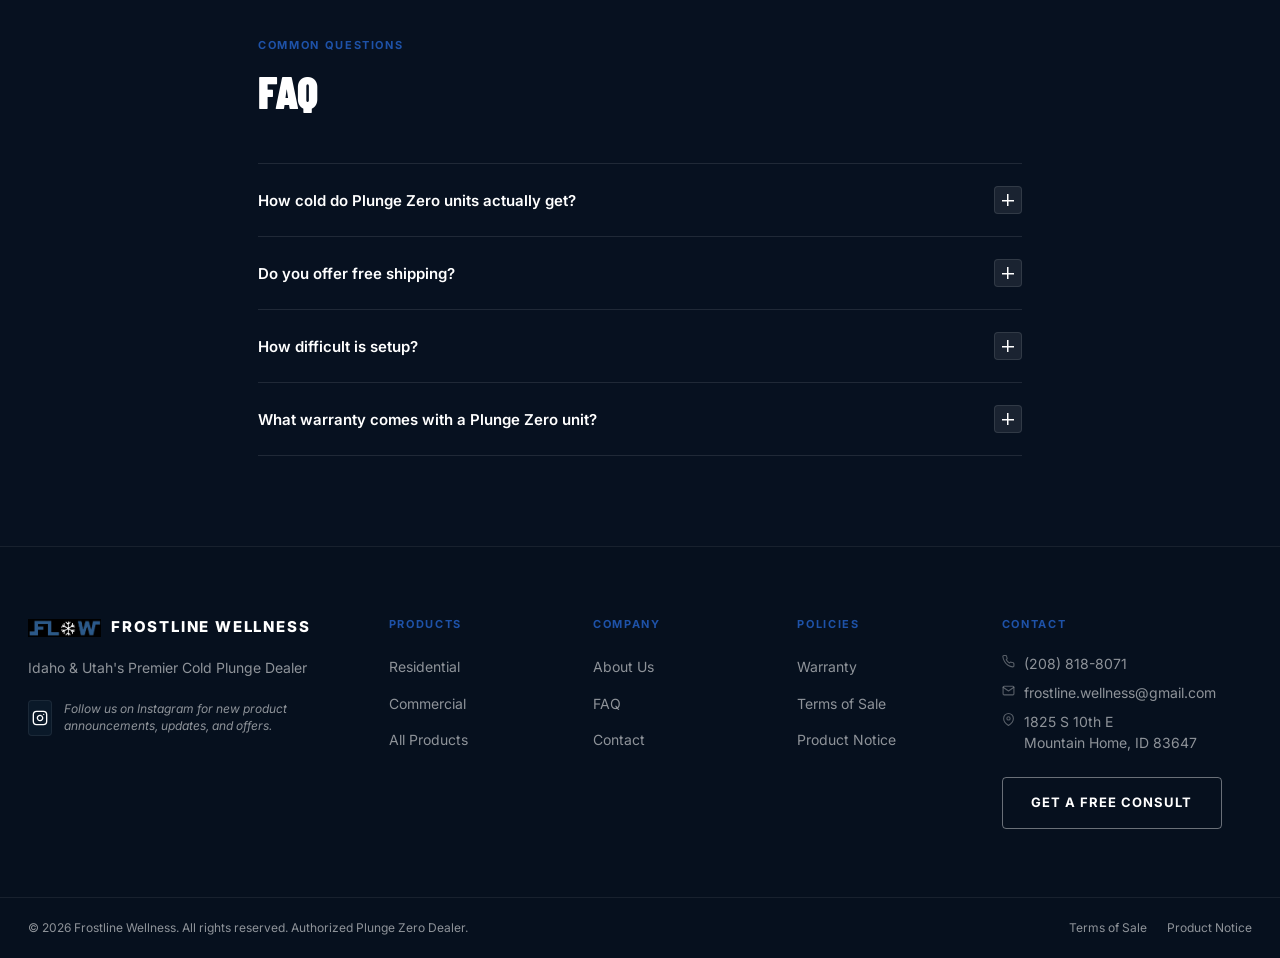
==== commit a1c9963c: "Auto-backup 2026-06-02 16:38" ====
--- a/index.html
+++ b/index.html
@@ -275,7 +275,7 @@
           <div class="footer-logo"><img src="project%20media/IMG_3328__1_-removebg-preview.png" alt="Frostline Wellness logo"> Frostline Wellness</div>
           <p>Idaho &amp; Utah's Premier Cold Plunge Dealer</p>
           <div class="footer-social">
-            <a href="https://www.instagram.com/frostline.wellness" class="social-link" aria-label="Instagram"><svg width="16" height="16" viewBox="0 0 24 24" fill="none" stroke="currentColor" stroke-width="2" stroke-linecap="round" stroke-linejoin="round" aria-hidden="true"><rect x="2" y="2" width="20" height="20" rx="5" ry="5"/><path d="M16 11.37A4 4 0 1 1 12.63 8 4 4 0 0 1 16 11.37z"/><line x1="17.5" y1="6.5" x2="17.51" y2="6.5"/></svg></a>
+            <a href="https://www.instagram.com/frostline.wellness" class="social-link" target="_blank" rel="noopener" aria-label="Instagram"><svg width="16" height="16" viewBox="0 0 24 24" fill="none" stroke="currentColor" stroke-width="2" stroke-linecap="round" stroke-linejoin="round" aria-hidden="true"><rect x="2" y="2" width="20" height="20" rx="5" ry="5"/><path d="M16 11.37A4 4 0 1 1 12.63 8 4 4 0 0 1 16 11.37z"/><line x1="17.5" y1="6.5" x2="17.51" y2="6.5"/></svg></a>
             <p class="footer-social-incentive">Follow us on Instagram for new product announcements, updates, and offers.</p>
           </div>
         </div>
--- a/styles.css
+++ b/styles.css
@@ -243,7 +243,7 @@
 }
 
 .nav-logo img {
-  height: 30px;
+  height: 22px;
   width: auto;
   display: block;
 }
@@ -923,7 +923,7 @@
 }
 
 .footer-logo img {
-  height: 26px;
+  height: 18px;
   width: auto;
   display: block;
 }
